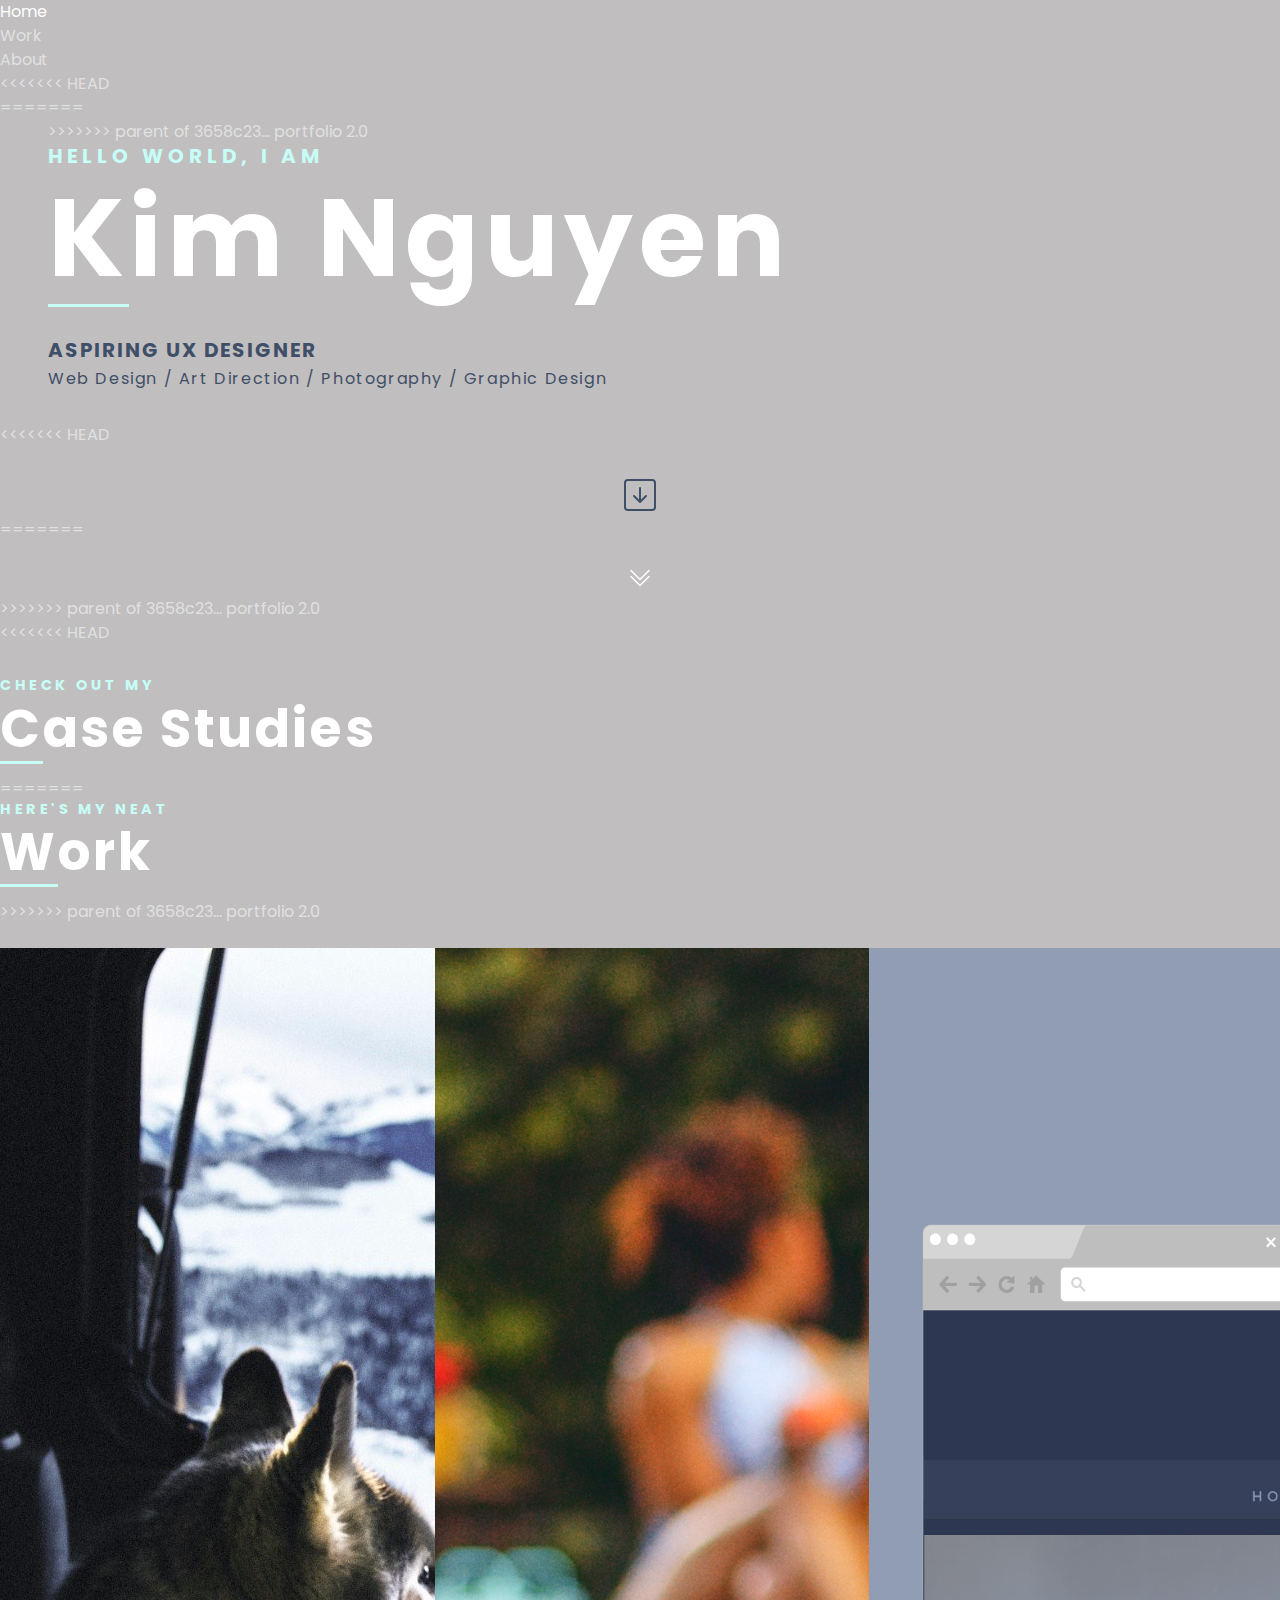
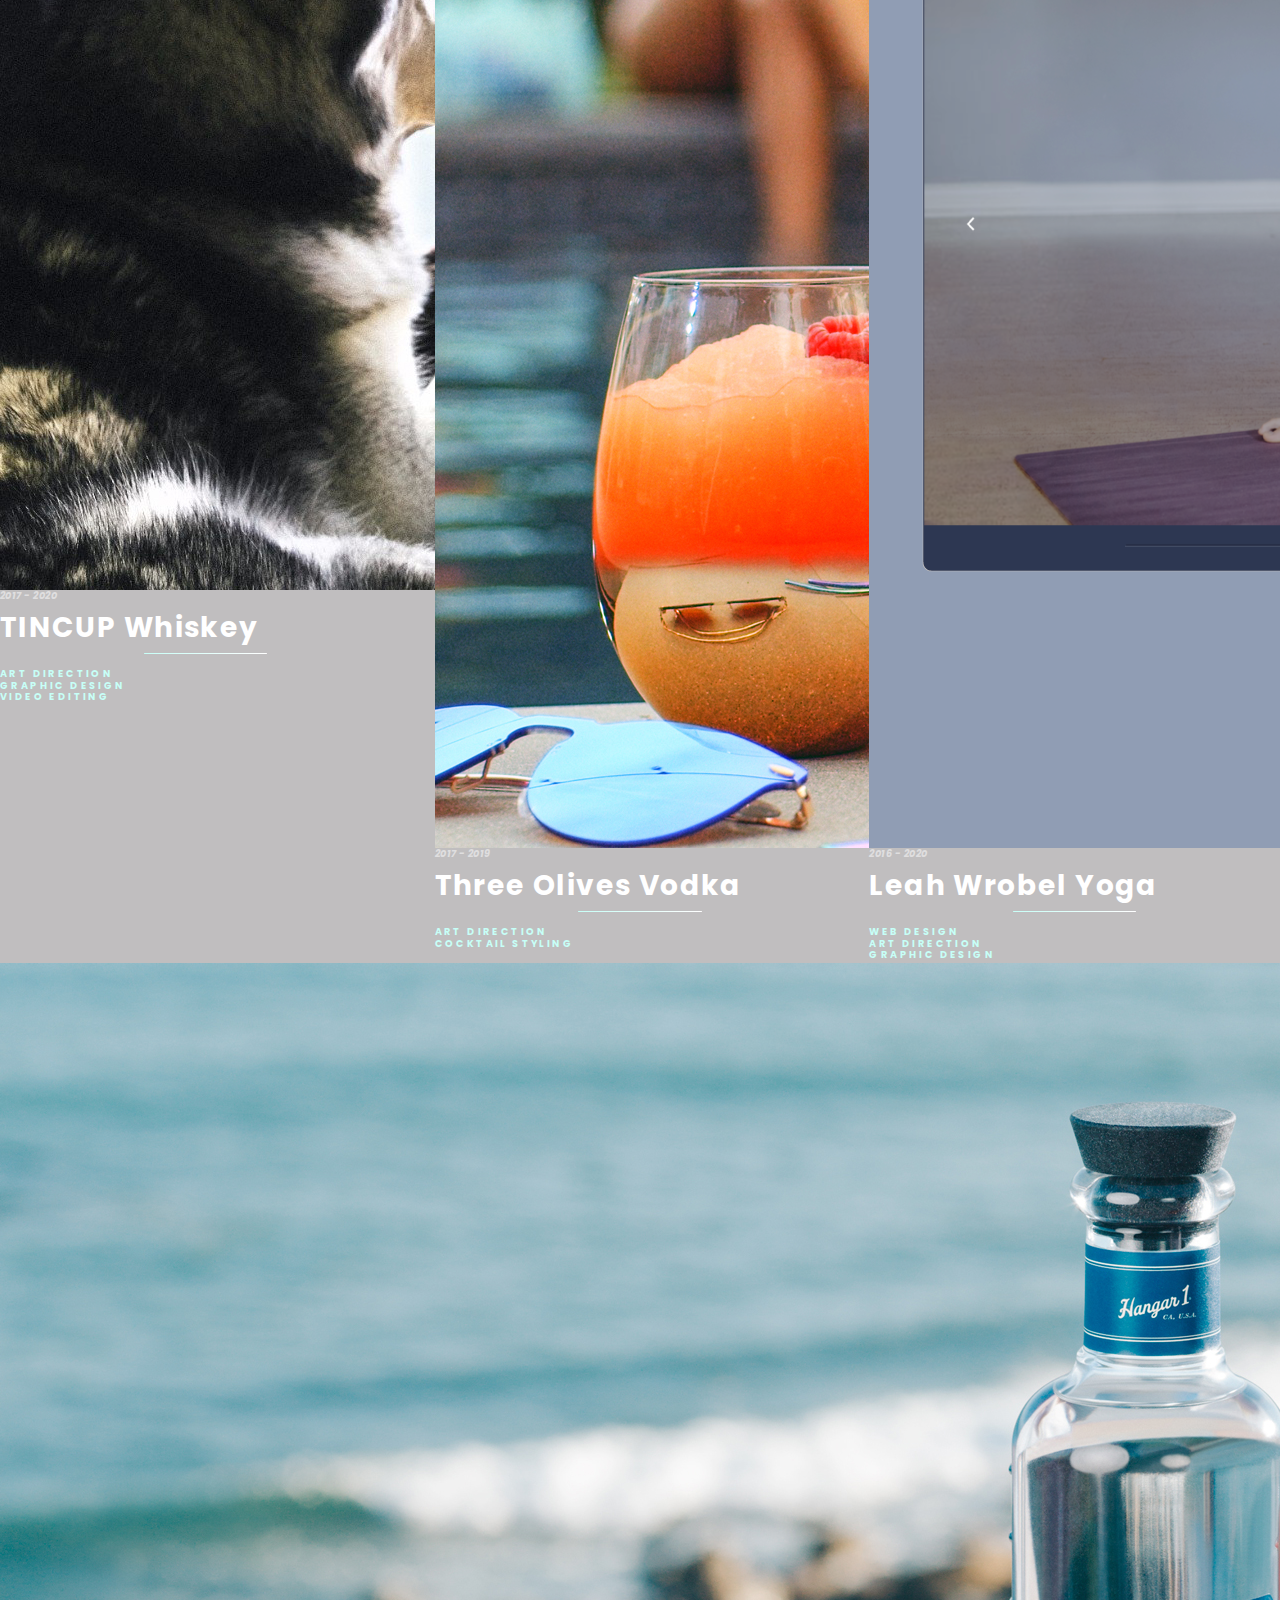
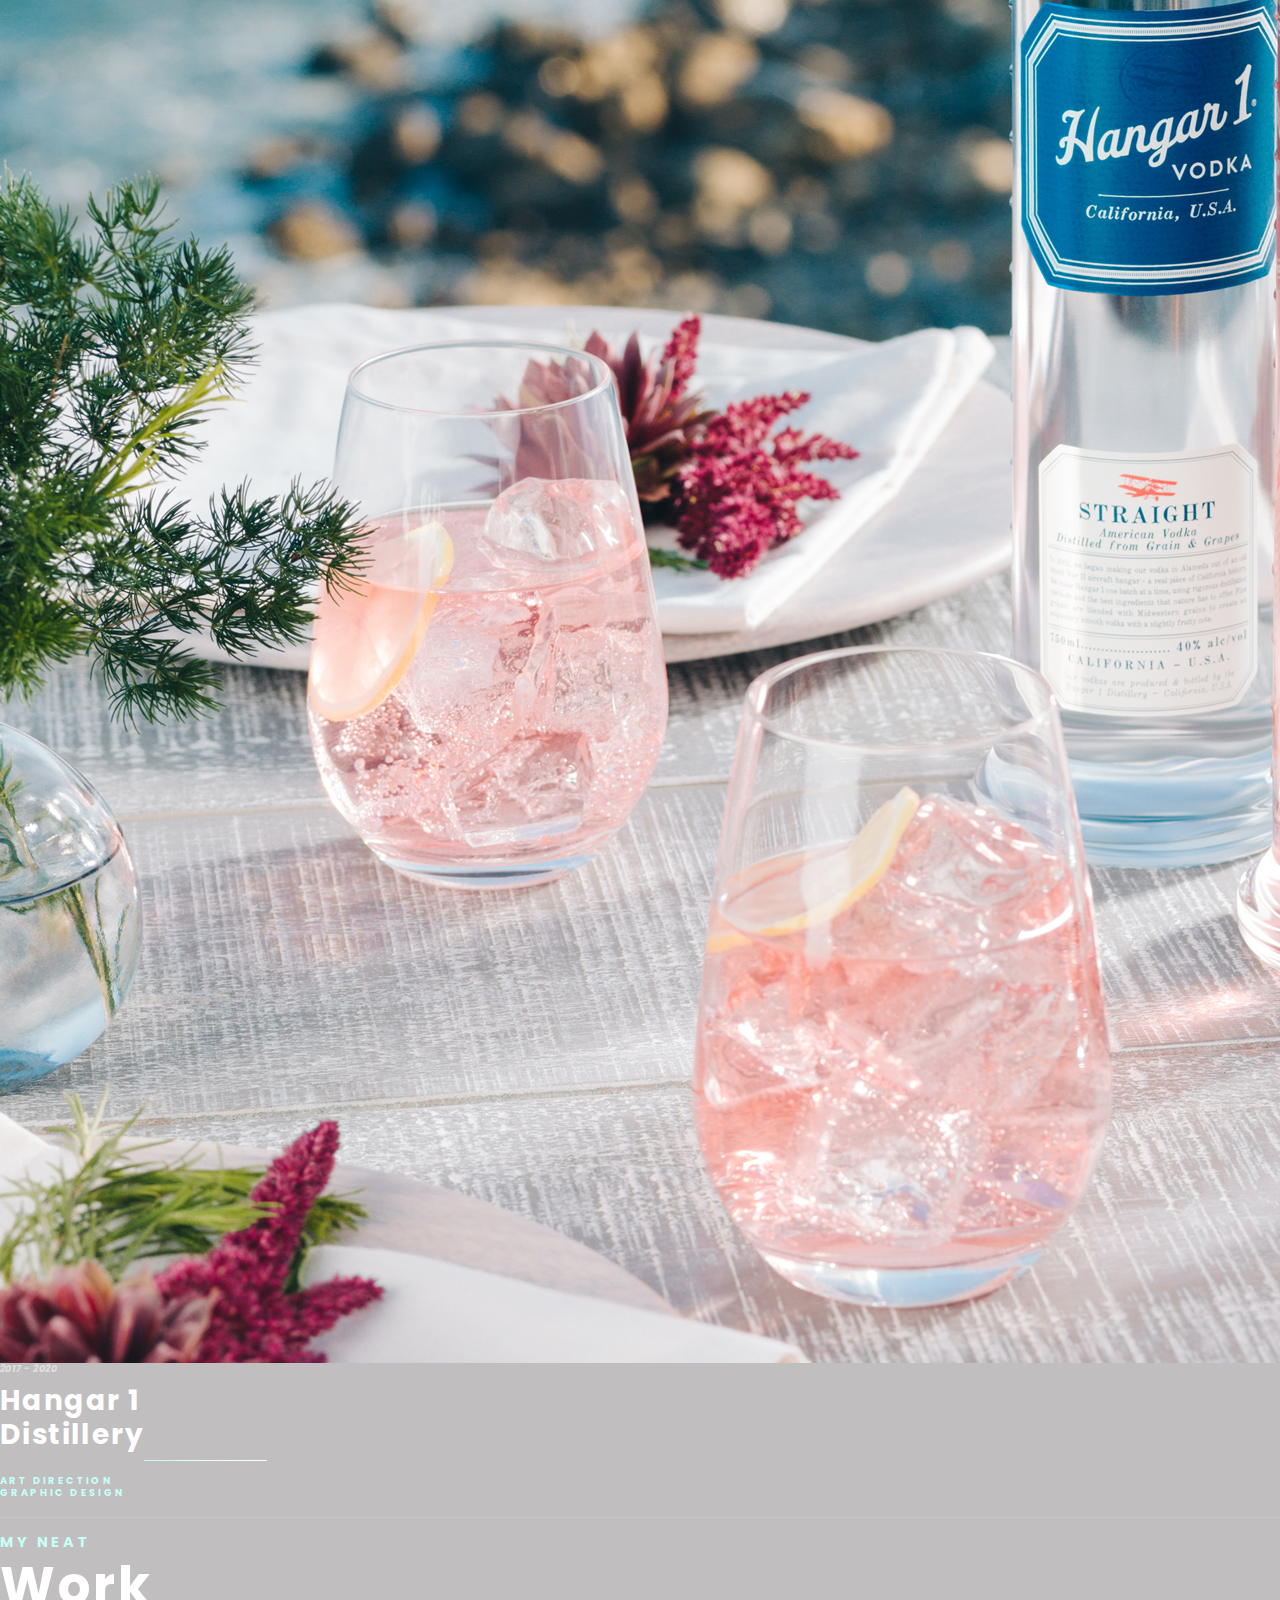
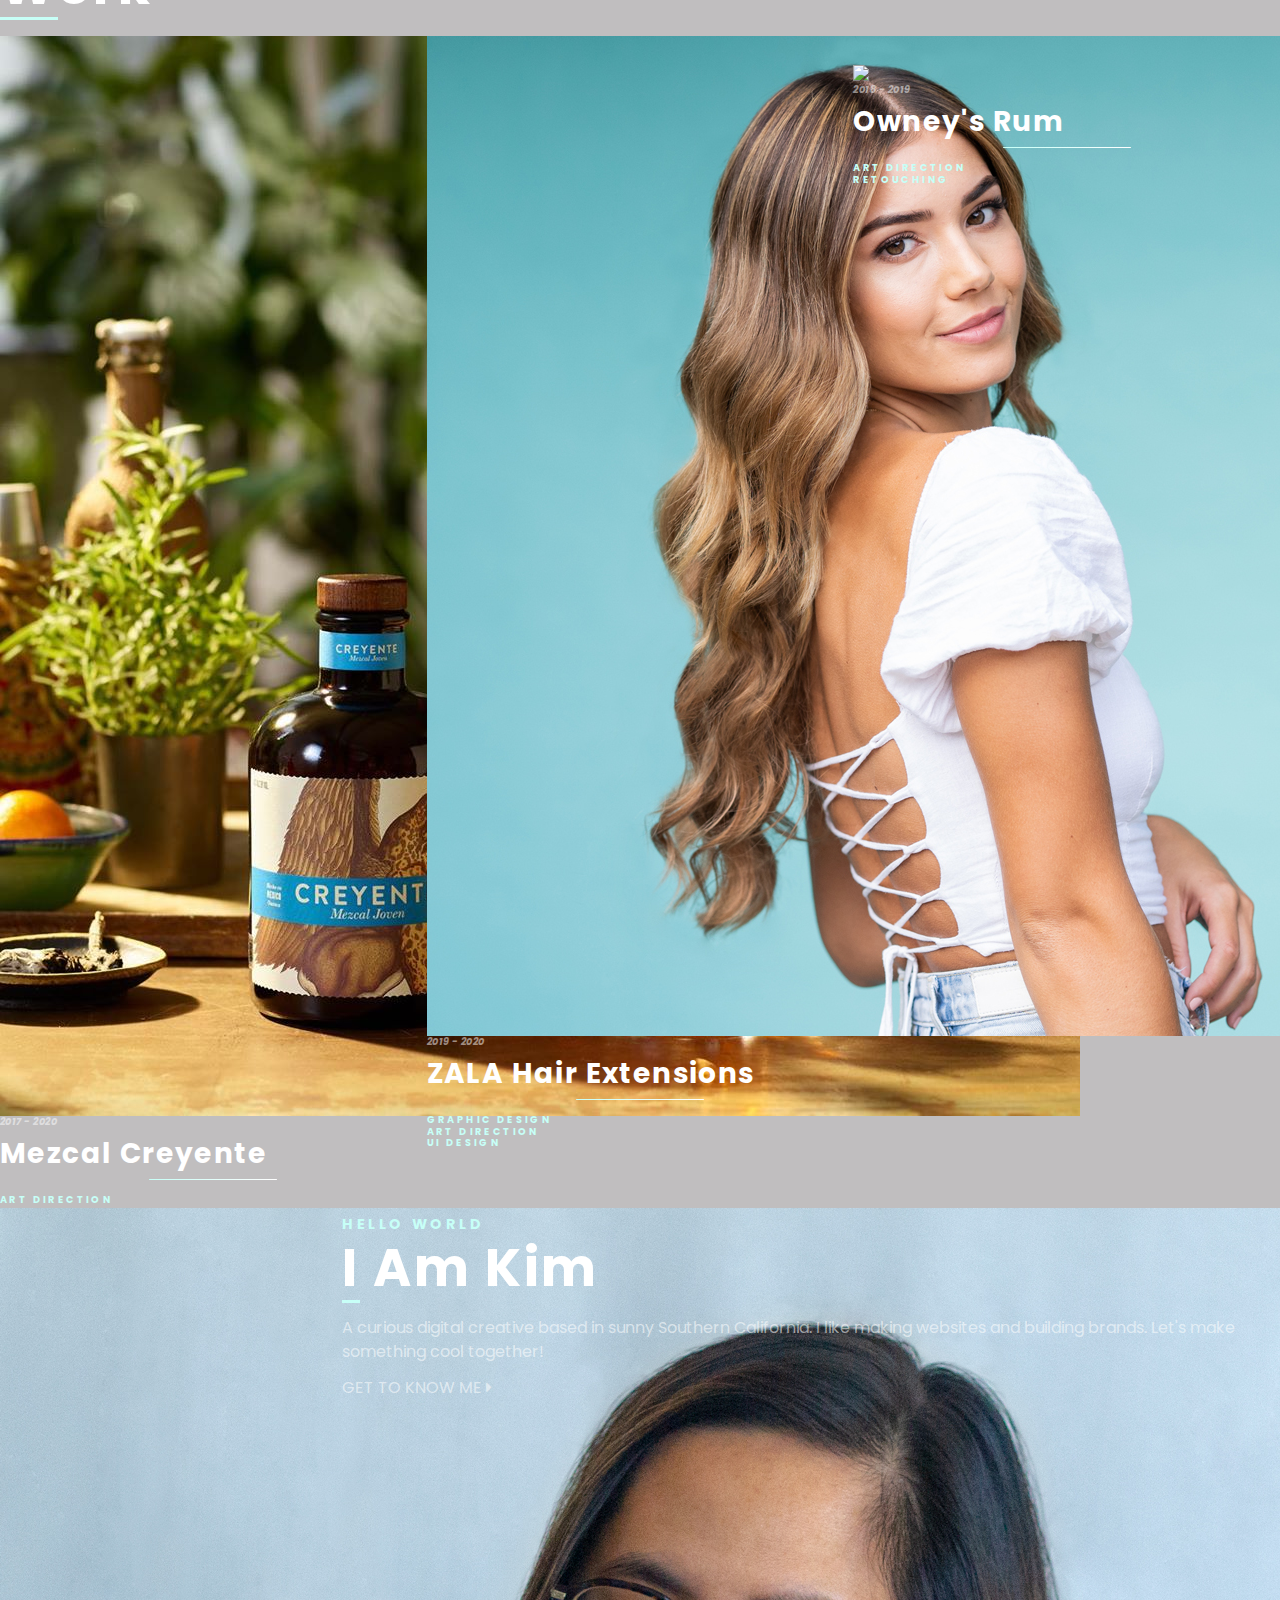
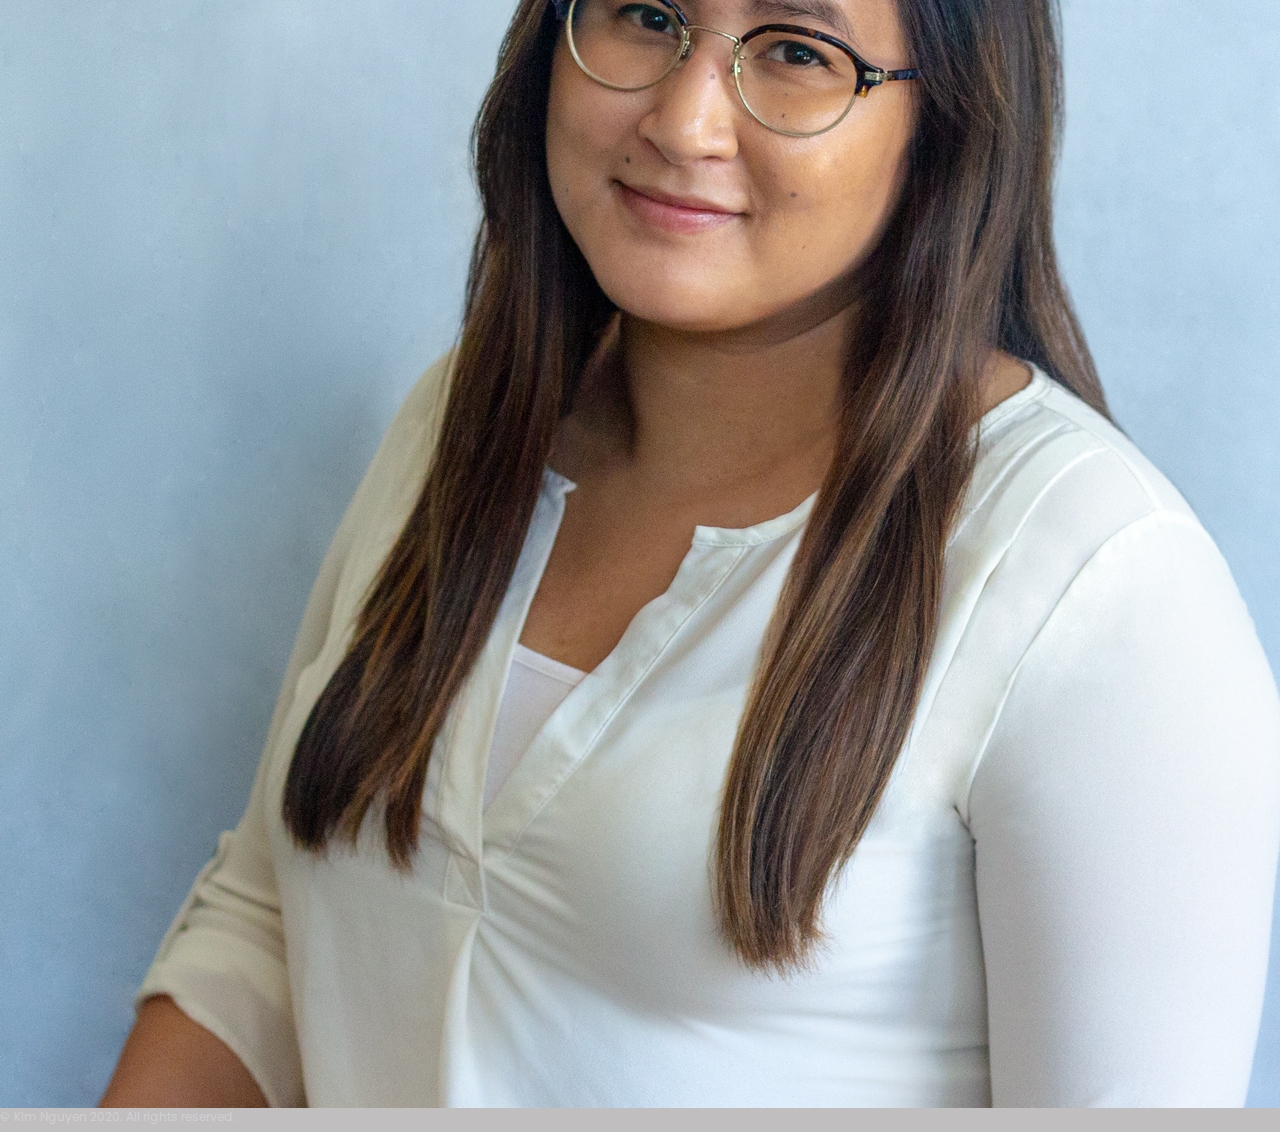
==== index.html @ 396df64a "Revert "take out stupid notes"" ====
<!DOCTYPE HTML>
<html>
	<head>
		<title>Kim Nguyen</title>
		<meta charset="utf-8" />
		<meta name="viewport" content="width=device-width, initial-scale=1, shrink-to-fit=no">
		<link rel="stylesheet" href="assets/css/main.css" />
		<link href="https://fonts.googleapis.com/css?family=Poppins:300,400,600" rel="stylesheet">
		<link rel="stylesheet" href="assets/css/bootstrap.css" />
	</head>

	<!-- Scripts -->
		<script src="assets/js/jquery.min.js"></script>
		<script src="assets/js/jquery.scrollex.min.js"></script>
		<script src="assets/js/jquery.scrolly.min.js"></script>
		<script src="assets/js/skel.min.js"></script>
		<script src="assets/js/util.js"></script>
		<script src="assets/js/main.js"></script>

<body>
		<!-- Sidebar Menu-->
			<section id="sidebar">
				<div class="inner">
					<nav>
						<ul>
							<li><a href="#mainintro">Home <div class="underline1"></div><div class="underline2"></div></a></li>
							<li><a href="#work">Work<div class="underline1"></div><div class="underline2"></div></a></li>
							<li><a href="#aboutme">About<div class="underline1"></div><div class="underline2"></div></a></li>
						</ul>
					</nav>
				</div>
			</section>

		<!-- Wrapper -->
			<div id="wrapper">

				<!-- Intro -->
					<section class="wrapper style1 fullscreen fade-down">
						<div class="inner">
<<<<<<< HEAD
							<div>
=======
							<div style="padding:0 0 0 3em;">
>>>>>>> parent of 3658c23... portfolio 2.0
							<h4 class="smalltitles">Hello world, I am</h4>
							<h1 class="bigtitle"><div class="uline">K</div>im Nguyen</h1>
							<h4 class="blue" style="padding: 0.5em 0 0 0; letter-spacing:0.1em;">ASPIRING UX DESIGNER </h4>
								<p class="blue" style="letter-spacing:0.1em;">Web Design / Art Direction / Photography / Graphic Design </p><br>
							</div>
<<<<<<< HEAD
							<div class="inner" style="padding:2em 0 0 0">
								<center><div class="objbounce">
										<svg width="2em" height="2em" viewBox="0 0 16 16" class="bi bi-arrow-down-square" fill="#3F4F67" xmlns="http://www.w3.org/2000/svg">
											<path fill-rule="evenodd" d="M14 1H2a1 1 0 0 0-1 1v12a1 1 0 0 0 1 1h12a1 1 0 0 0 1-1V2a1 1 0 0 0-1-1zM2 0a2 2 0 0 0-2 2v12a2 2 0 0 0 2 2h12a2 2 0 0 0 2-2V2a2 2 0 0 0-2-2H2z"/>
											<path fill-rule="evenodd" d="M8 4a.5.5 0 0 1 .5.5v5.793l2.146-2.147a.5.5 0 0 1 .708.708l-3 3a.5.5 0 0 1-.708 0l-3-3a.5.5 0 1 1 .708-.708L7.5 10.293V4.5A.5.5 0 0 1 8 4z"/>
										</svg>
									</div></center>
							</div>
					</div>
=======

							<br><br><center><div class="objbounce">
								<svg width="1.5em" height="1.5em" viewBox="0 0 16 16" class="bi bi-chevron-double-down" fill="#fff" xmlns="http://www.w3.org/2000/svg">
							<path fill-rule="evenodd" d="M1.646 6.646a.5.5 0 0 1 .708 0L8 12.293l5.646-5.647a.5.5 0 0 1 .708.708l-6 6a.5.5 0 0 1-.708 0l-6-6a.5.5 0 0 1 0-.708z"/>
							<path fill-rule="evenodd" d="M1.646 2.646a.5.5 0 0 1 .708 0L8 8.293l5.646-5.647a.5.5 0 0 1 .708.708l-6 6a.5.5 0 0 1-.708 0l-6-6a.5.5 0 0 1 0-.708z"/>
						</svg></div></center></div>
>>>>>>> parent of 3658c23... portfolio 2.0
					</section>

			<!-- Work Page -->
			<section id="work" class="wrapper style3 spotlights fade-down">
<<<<<<< HEAD
				<div class="inner space">
					<div class="sectiontitle" style="margin-top: 2em;">
						<h5 class="smalltitles">Check out my</h5>
						<a href="projects.html"><h2><div class="uline">C</div>ase Studies</h2></a>
=======
				<div class="inner">
					<div class="sectiontitle">
						<h5 class="smalltitles">Here's my neat</h5>
						<a href="projects.html"><h2><div class="uline">W</div>ork</h2></a>
>>>>>>> parent of 3658c23... portfolio 2.0
					</div>
					<br>

					<div class="container-fluid">
						<div class="row">

			<!--Row 1-->
							<!--Tincup-->
							<div class="col-xs-6 col-sm-4"><div id="tincupbutton" class="photobutton">
									<a href="tincup.html"> <img class="image rounded fit" src="Photos/Tincup/TINCUP_Main_1x1.jpg" data-position="center center"/>
										<div class="centertext">
											<h6 class="small_italics"> 2017 - 2020 </h6>
											<h3 class="major"> TINCUP Whiskey</h3>
											<h6 class="smalltitles">Art Direction <br> Graphic Design <br> Video Editing</h6>
									</div>
									</a>
							</div></div>

							<!--TOV-->
							<div class="col-xs-6 col-sm-4"><div id="tovbutton" class="photobutton">
									<a href="tov.html"> <img class="image rounded fit" src="Photos/TOV/TOV_Main_1x1.jpg" data-position="center center"/>
									<div class="overlay">
										<div class="centertext">
											<h6 class="small_italics"> 2017 - 2019 </h6>
											<h3 class="major"> Three Olives Vodka</h3>
											<h6 class="smalltitles"> Art Direction <br> Cocktail Styling</h6>
										</div>
									</div>
									</a>
							</div></div>

							<!--Leah-->
							<div class="col-xs-6 col-sm-4"><div id="leahbutton" class="photobutton">
									<a href="leahwrobel.html"> <img class="image rounded fit" src="Photos/Leah/Leah_main_1x1.png" data-position="center center"/>
									<div class="overlay">
										<div class="centertext">
											<h6 class="small_italics"> 2016 - 2020 </h6>
											<h3 class="major"> Leah Wrobel Yoga</h3>
											<h6 class="smalltitles"> Web Design <br> Art Direction <br> Graphic Design</h6>
										</div>
									</div>
									</a>
							</div></div>


		<!--Row 2-->
							<!--H1-->
							<div class="col-xs-6 col-sm-4"><div id="hangaronebutton" class="photobutton">
									<a href="hangarone.html"> <img class="image rounded fit" src="Photos/Hangar1/H1_Main_1x1.jpg" data-position="center center"/>
									<div class="overlay">
										<div class="centertext">
											<h6 class="small_italics"> 2017 - 2020</h6>
											<h3 class="major"> Hangar 1 <br>Distillery</h3>
											<h6 class="smalltitles"> Art Direction <br> Graphic Design </h6>
										</div>
									</div>
									</a>
							</div></div>
<<<<<<< HEAD
						</div></div></div><hr/>
					</section>

<!--Additional Work-->
	<section class="wrapper style3 spotlights fade-down">
		<div class="inner">
			<div class="sectiontitle" style="margin: 1em 0 1em 0;">
				<h5 class="smalltitles">My Neat</h5>
					<a href="projects.html"><h2><div class="uline">W</div>ork</h2></a>
		  </div>
=======
>>>>>>> parent of 3658c23... portfolio 2.0


							<!--Creyente-->
							<div class="col-xs-6 col-sm-4"><div id="creyentbutton" class="photobutton">
									<a href="creyente.html"> <img class="image rounded fit" src="Photos/Creyente/Creyente_Main_1x1.jpg" data-position="center center"/>
									<div class="overlay">
										<div class="centertext">
											<h6 class="small_italics"> 2017 - 2020 </h6>
											<h3 class="major"> Mezcal Creyente</h3>
											<h6 class="smalltitles"> Art Direction</h6>
										</div>
									</div>
									</a>
							</div></div>

							<!--ZALA-->
							<div class="col-xs-6 col-sm-4"><div id="zalabutton" class="photobutton">
									<a href="zala.html"> <img class="image rounded fit" src="Photos/Zala/ZALA_main_1x1.jpg" data-position="center center"/>
									<div class="overlay">
										<div class="centertext">
											<h6 class="small_italics"> 2019 - 2020 </h6>
											<h3 class="major"> ZALA Hair Extensions</h3>
											<h6 class="smalltitles"> Graphic Design <br> Art Direction <br> UI Design</h6>
										</div>
									</div>
									</a>
							</div></div>


				<!--Row 3-->

							<!--Owneys-->
							<div class="col-xs-6 col-sm-4"><div id="owneys" class="photobutton">
									<a href="owneys.html"> <img class="image rounded fit" src="Photos/Owneys/Owneys_Main_1x1.jpg" data-position="center center"/>
									<div class="overlay">
										<div class="centertext">
											<h6 class="small_italics"> 2018 - 2019 </h6>
											<h3 class="major"> Owney's Rum </h3>
											<h6 class="smalltitles">Art Direction <br> Retouching </h6>
										</div>
									</div>
									</a>
							</div></div>

						<!--SCW
						<div id="scwbutton" class="photobutton 4u">
								<a href="stranahans.html"> <img class="image rounded nomargin fit" src="https://previews.dropbox.com/p/thumb/[base64]/p.jpeg?fv_content=true&size_mode=5" data-position="center center"/>
								<div class="overlay">
									<div class="centertext">
										<h4 class="major">Stranahan's Colorado Whiskey</h4>
										<h6 class="smalltitles"> Retouching </h6>
										<h6 class="smalltitles"> Video Editing </h6>
										<h6> 2017 - 2020</h6>
									</div>
								</div>
								</a>
						</div>
					</div>-->

				</div>
			</div>

		</section>


				<!-- About Me -->
						<section id="aboutme" class="wrapper style1 fade-up">
							<div class="inner">

								<div class="container-fluid" style="margin-top:2em;">
								<div class="row">
									<div class="col-md-3">
										<img class="image fit nomargin circle" src="Photos/KN_Bio_2020.jpg"/>
									</div>
									<div class="col-md-9"><div style="margin:0.5em 0 0 1em;">
										<h5 class="smalltitles">Hello World</h5>
										<h2><div class="uline">I</div> Am Kim</h2>
										<div class="description">A curious digital creative based in sunny Southern California. I like making websites and building brands. Let's make something cool together! </div>


													<ul class="actions" style="margin-top:0.8em;">
														<li><a href="kim.html" class="button">
															GET TO KNOW ME <span class="fa fa-caret-right"></span>
														</a></li>
													</ul>

									</div></div>
							</div>
						</div></div>
						</section>

						<!-- Footer -->
							<footer id="footer" class="wrapper style1">
								<div class="inner nomargin">
										<p style="opacity:0.5; font-size:0.75em; padding:0em;">&copy; Kim Nguyen 2020. All rights reserved.</p>
								</div>
							</footer>

			</div>
	</body>
</html>
---- assets/css/main.css ----
@import url(font-awesome.min.css);

	html, body, div, span, applet, object, iframe, h1, h2, h3, h4, h5, h6, p, blockquote, pre, a, abbr, acronym, address, big, cite, code, del, dfn, em, img, ins, kbd, q, s, samp, small, strike, strong, sub, sup, tt, var, b, u, i, center, dl, dt, dd, ol, ul, li, fieldset, form, label, legend, table, caption, tbody, tfoot, thead, tr, th, td, article, aside, canvas, details, embed, figure, figcaption, footer, header, hgroup, menu, nav, output, ruby, section, summary, time, mark, audio, video {
		margin: 0;
		padding: 0;
		border: 0;
		font-size: 100%;

		vertical-align: baseline;
	}

	article, aside, details, figcaption, figure, footer, header, hgroup, menu, nav, section {
		display: block;
	}

	body {
		line-height: 1;
	}

	ol, ul {
		list-style: none;
	}

	blockquote, q {
		quotes: none;
	}

	blockquote:before, blockquote:after, q:before, q:after {
		content: '';
		content: none;
	}

	table {
		border-collapse: collapse;
		border-spacing: 0;
	}

	body {
		-webkit-text-size-adjust: none;
	}


.smalltitles {
	text-transform: uppercase;
	color: #c7fff7;
	letter-spacing: 0.25em;
}

.smalltitles.alt {
	font-size:0.6em;
}

.small_italics{
	font-style: italic;
	opacity: 50%;
	margin-bottom: 1em;
}

.bodytitle {
	font-size: 1.25em;
}

/* Box Model */

	*, *:before, *:after {
		-moz-box-sizing: border-box;
		-webkit-box-sizing: border-box;
		box-sizing: border-box;
	}

/* Grid */

	.row {
		border-bottom: solid 1px transparent;
		-moz-box-sizing: border-box;
		-webkit-box-sizing: border-box;
		box-sizing: border-box;
	}

	.row > * {
		float: left;
		-moz-box-sizing: border-box;
		-webkit-box-sizing: border-box;
		box-sizing: border-box;
	}

	.row:after, .row:before {
		content: '';
		display: block;
		clear: both;
		height: 0;
	}

	.row.uniform > * > :first-child {
		margin-top: 0;
	}

	.row.uniform > * > :last-child {
		margin-bottom: 0;
	}

	.row.\30 \25 > * {
		padding: 0 0 0 0em;
	}

	.row.\30 \25 {
		margin: 0 0 -1px 0em;
	}

	.row.uniform.\30 \25 > * {
		padding: 0em 0 0 0em;
	}

	.row.uniform.\30 \25 {
		margin: 0em 0 -1px 0em;
	}

	.row > * {
		padding: 0 0 0 1.5em;
	}

	.row {
		margin: 0 0 -1px -1.5em;
	}

	.row.uniform > * {
		padding: 1.5em 0 0 1.5em;
	}

	.row.uniform {
		margin: -1.5em 0 -1px -1.5em;
	}

	.row.\32 00\25 > * {
		padding: 0 0 0 3em;
	}

	.row.\32 00\25 {
		margin: 0 0 -1px -3em;
	}

	.row.uniform.\32 00\25 > * {
		padding: 3em 0 0 3em;
	}

	.row.uniform.\32 00\25 {
		margin: -3em 0 -1px -3em;
	}

	.row.\31 50\25 > * {
		padding: 0 0 0 2.25em;
	}

	.row.\31 50\25 {
		margin: 0 0 -1px -2.25em;
	}

	.row.uniform.\31 50\25 > * {
		padding: 2.25em 0 0 2.25em;
	}

	.row.uniform.\31 50\25 {
		margin: -2.25em 0 -1px -2.25em;
	}

	.row.\35 0\25 > * {
		padding: 0 0 0 0.75em;
	}

	.row.\35 0\25 {
		margin: 0 0 -1px -0.75em;
	}

	.row.uniform.\35 0\25 > * {
		padding: 0.75em 0 0 0.75em;
	}

	.row.uniform.\35 0\25 {
		margin: -0.75em 0 -1px -0.75em;
	}

	.row.\32 5\25 > * {
		padding: 0 0 0 0.375em;
	}

	.row.\32 5\25 {
		margin: 0 0 -1px -0.375em;
	}

	.row.uniform.\32 5\25 > * {
		padding: 0.375em 0 0 0.375em;
	}

	.row.uniform.\32 5\25 {
		margin: -0.375em 0 -1px -0.375em;
	}

	.\31 2u, .\31 2u\24 {
		width: 100%;
		clear: none;
		margin-left: 0;
	}

	.\31 1u, .\31 1u\24 {
		width: 91.6666666667%;
		clear: none;
		margin-left: 0;
	}

	.\31 0u, .\31 0u\24 {
		width: 83.3333333333%;
		clear: none;
		margin-left: 0;
	}

	.\39 u, .\39 u\24 {
		width: 75%;
		clear: none;
		margin-left: 0;
	}

	.\38 u, .\38 u\24 {
		width: 66.6666666667%;
		clear: none;
		margin-left: 0;
	}

	.\37 u, .\37 u\24 {
		width: 58.3333333333%;
		clear: none;
		margin-left: 0;
	}

	.\36 u, .\36 u\24 {
		width: 50%;
		clear: none;
		margin-left: 0;
	}

	.\35 u, .\35 u\24 {
		width: 41.6666666667%;
		clear: none;
		margin-left: 0;
	}

	.\34 u, .\34 u\24 {
		width: 33.3333333333%;
		clear: none;
		margin-left: 0;
	}

	.\33 u, .\33 u\24 {
		width: 25%;
		clear: none;
		margin-left: 0;
	}

	.\32 u, .\32 u\24 {
		width: 16.6666666667%;
		clear: none;
		margin-left: 0;
	}

	.\31 u, .\31 u\24 {
		width: 8.3333333333%;
		clear: none;
		margin-left: 0;
	}

	.\31 2u\24 + *,
	.\31 1u\24 + *,
	.\31 0u\24 + *,
	.\39 u\24 + *,
	.\38 u\24 + *,
	.\37 u\24 + *,
	.\36 u\24 + *,
	.\35 u\24 + *,
	.\34 u\24 + *,
	.\33 u\24 + *,
	.\32 u\24 + *,
	.\31 u\24 + * {
		clear: left;
	}

	.\-11u {
		margin-left: 91.66667%;
	}

	.\-10u {
		margin-left: 83.33333%;
	}

	.\-9u {
		margin-left: 75%;
	}

	.\-8u {
		margin-left: 66.66667%;
	}

	.\-7u {
		margin-left: 58.33333%;
	}

	.\-6u {
		margin-left: 50%;
	}

	.\-5u {
		margin-left: 41.66667%;
	}

	.\-4u {
		margin-left: 33.33333%;
	}

	.\-3u {
		margin-left: 25%;
	}

	.\-2u {
		margin-left: 16.66667%;
	}

	.\-1u {
		margin-left: 8.33333%;
	}

	@media screen and (max-width: 1680px) {

		.row > * {
			padding: 0 0 0 1.5em;
		}

		.row {
			margin: 0 0 -1px -1.5em;
		}

		.row.uniform > * {
			padding: 1.5em 0 0 1.5em;
		}

		.row.uniform {
			margin: -1.5em 0 -1px -1.5em;
		}

		.row.\32 00\25 > * {
			padding: 0 0 0 3em;
		}

		.row.\32 00\25 {
			margin: 0 0 -1px -3em;
		}

		.row.uniform.\32 00\25 > * {
			padding: 3em 0 0 3em;
		}

		.row.uniform.\32 00\25 {
			margin: -3em 0 -1px -3em;
		}

		.row.\31 50\25 > * {
			padding: 0 0 0 2.25em;
		}

		.row.\31 50\25 {
			margin: 0 0 -1px -2.25em;
		}

		.row.uniform.\31 50\25 > * {
			padding: 2.25em 0 0 2.25em;
		}

		.row.uniform.\31 50\25 {
			margin: -2.25em 0 -1px -2.25em;
		}

		.row.\35 0\25 > * {
			padding: 0 0 0 0.75em;
		}

		.row.\35 0\25 {
			margin: 0 0 -1px -0.75em;
		}

		.row.uniform.\35 0\25 > * {
			padding: 0.75em 0 0 0.75em;
		}

		.row.uniform.\35 0\25 {
			margin: -0.75em 0 -1px -0.75em;
		}

		.row.\32 5\25 > * {
			padding: 0 0 0 0.375em;
		}

		.row.\32 5\25 {
			margin: 0 0 -1px -0.375em;
		}

		.row.uniform.\32 5\25 > * {
			padding: 0.375em 0 0 0.375em;
		}

		.row.uniform.\32 5\25 {
			margin: -0.375em 0 -1px -0.375em;
		}

		.\31 2u\28xlarge\29, .\31 2u\24\28xlarge\29 {
			width: 100%;
			clear: none;
			margin-left: 0;
		}

		.\31 1u\28xlarge\29, .\31 1u\24\28xlarge\29 {
			width: 91.6666666667%;
			clear: none;
			margin-left: 0;
		}

		.\31 0u\28xlarge\29, .\31 0u\24\28xlarge\29 {
			width: 83.3333333333%;
			clear: none;
			margin-left: 0;
		}

		.\39 u\28xlarge\29, .\39 u\24\28xlarge\29 {
			width: 75%;
			clear: none;
			margin-left: 0;
		}

		.\38 u\28xlarge\29, .\38 u\24\28xlarge\29 {
			width: 66.6666666667%;
			clear: none;
			margin-left: 0;
		}

		.\37 u\28xlarge\29, .\37 u\24\28xlarge\29 {
			width: 58.3333333333%;
			clear: none;
			margin-left: 0;
		}

		.\36 u\28xlarge\29, .\36 u\24\28xlarge\29 {
			width: 50%;
			clear: none;
			margin-left: 0;
		}

		.\35 u\28xlarge\29, .\35 u\24\28xlarge\29 {
			width: 41.6666666667%;
			clear: none;
			margin-left: 0;
		}

		.\34 u\28xlarge\29, .\34 u\24\28xlarge\29 {
			width: 33.3333333333%;
			clear: none;
			margin-left: 0;
		}

		.\33 u\28xlarge\29, .\33 u\24\28xlarge\29 {
			width: 25%;
			clear: none;
			margin-left: 0;
		}

		.\32 u\28xlarge\29, .\32 u\24\28xlarge\29 {
			width: 16.6666666667%;
			clear: none;
			margin-left: 0;
		}

		.\31 u\28xlarge\29, .\31 u\24\28xlarge\29 {
			width: 8.3333333333%;
			clear: none;
			margin-left: 0;
		}

		.\31 2u\24\28xlarge\29 + *,
		.\31 1u\24\28xlarge\29 + *,
		.\31 0u\24\28xlarge\29 + *,
		.\39 u\24\28xlarge\29 + *,
		.\38 u\24\28xlarge\29 + *,
		.\37 u\24\28xlarge\29 + *,
		.\36 u\24\28xlarge\29 + *,
		.\35 u\24\28xlarge\29 + *,
		.\34 u\24\28xlarge\29 + *,
		.\33 u\24\28xlarge\29 + *,
		.\32 u\24\28xlarge\29 + *,
		.\31 u\24\28xlarge\29 + * {
			clear: left;
		}

		.\-11u\28xlarge\29 {
			margin-left: 91.66667%;
		}

		.\-10u\28xlarge\29 {
			margin-left: 83.33333%;
		}

		.\-9u\28xlarge\29 {
			margin-left: 75%;
		}

		.\-8u\28xlarge\29 {
			margin-left: 66.66667%;
		}

		.\-7u\28xlarge\29 {
			margin-left: 58.33333%;
		}

		.\-6u\28xlarge\29 {
			margin-left: 50%;
		}

		.\-5u\28xlarge\29 {
			margin-left: 41.66667%;
		}

		.\-4u\28xlarge\29 {
			margin-left: 33.33333%;
		}

		.\-3u\28xlarge\29 {
			margin-left: 25%;
		}

		.\-2u\28xlarge\29 {
			margin-left: 16.66667%;
		}

		.\-1u\28xlarge\29 {
			margin-left: 8.33333%;
		}

	}

	@media screen and (max-width: 1280px) {

		.row > * {
			padding: 0 0 0 1.5em;
		}

		.row {
			margin: 0 0 -1px -1.5em;
		}

		.row.uniform > * {
			padding: 1.5em 0 0 1.5em;
		}

		.row.uniform {
			margin: -1.5em 0 -1px -1.5em;
		}

		.row.\32 00\25 > * {
			padding: 0 0 0 3em;
		}

		.row.\32 00\25 {
			margin: 0 0 -1px -3em;
		}

		.row.uniform.\32 00\25 > * {
			padding: 3em 0 0 3em;
		}

		.row.uniform.\32 00\25 {
			margin: -3em 0 -1px -3em;
		}

		.row.\31 50\25 > * {
			padding: 0 0 0 2.25em;
		}

		.row.\31 50\25 {
			margin: 0 0 -1px -2.25em;
		}

		.row.uniform.\31 50\25 > * {
			padding: 2.25em 0 0 2.25em;
		}

		.row.uniform.\31 50\25 {
			margin: -2.25em 0 -1px -2.25em;
		}

		.row.\35 0\25 > * {
			padding: 0 0 0 0.75em;
		}

		.row.\35 0\25 {
			margin: 0 0 -1px -0.75em;
		}

		.row.uniform.\35 0\25 > * {
			padding: 0.75em 0 0 0.75em;
		}

		.row.uniform.\35 0\25 {
			margin: -0.75em 0 -1px -0.75em;
		}

		.row.\32 5\25 > * {
			padding: 0 0 0 0.375em;
		}

		.row.\32 5\25 {
			margin: 0 0 -1px -0.375em;
		}

		.row.uniform.\32 5\25 > * {
			padding: 0.375em 0 0 0.375em;
		}

		.row.uniform.\32 5\25 {
			margin: -0.375em 0 -1px -0.375em;
		}

		.\31 2u\28large\29, .\31 2u\24\28large\29 {
			width: 100%;
			clear: none;
			margin-left: 0;
		}

		.\31 1u\28large\29, .\31 1u\24\28large\29 {
			width: 91.6666666667%;
			clear: none;
			margin-left: 0;
		}

		.\31 0u\28large\29, .\31 0u\24\28large\29 {
			width: 83.3333333333%;
			clear: none;
			margin-left: 0;
		}

		.\39 u\28large\29, .\39 u\24\28large\29 {
			width: 75%;
			clear: none;
			margin-left: 0;
		}

		.\38 u\28large\29, .\38 u\24\28large\29 {
			width: 66.6666666667%;
			clear: none;
			margin-left: 0;
		}

		.\37 u\28large\29, .\37 u\24\28large\29 {
			width: 58.3333333333%;
			clear: none;
			margin-left: 0;
		}

		.\36 u\28large\29, .\36 u\24\28large\29 {
			width: 50%;
			clear: none;
			margin-left: 0;
		}

		.\35 u\28large\29, .\35 u\24\28large\29 {
			width: 41.6666666667%;
			clear: none;
			margin-left: 0;
		}

		.\34 u\28large\29, .\34 u\24\28large\29 {
			width: 33.3333333333%;
			clear: none;
			margin-left: 0;
		}

		.\33 u\28large\29, .\33 u\24\28large\29 {
			width: 25%;
			clear: none;
			margin-left: 0;
		}

		.\32 u\28large\29, .\32 u\24\28large\29 {
			width: 16.6666666667%;
			clear: none;
			margin-left: 0;
		}

		.\31 u\28large\29, .\31 u\24\28large\29 {
			width: 8.3333333333%;
			clear: none;
			margin-left: 0;
		}

		.\31 2u\24\28large\29 + *,
		.\31 1u\24\28large\29 + *,
		.\31 0u\24\28large\29 + *,
		.\39 u\24\28large\29 + *,
		.\38 u\24\28large\29 + *,
		.\37 u\24\28large\29 + *,
		.\36 u\24\28large\29 + *,
		.\35 u\24\28large\29 + *,
		.\34 u\24\28large\29 + *,
		.\33 u\24\28large\29 + *,
		.\32 u\24\28large\29 + *,
		.\31 u\24\28large\29 + * {
			clear: left;
		}

		.\-11u\28large\29 {
			margin-left: 91.66667%;
		}

		.\-10u\28large\29 {
			margin-left: 83.33333%;
		}

		.\-9u\28large\29 {
			margin-left: 75%;
		}

		.\-8u\28large\29 {
			margin-left: 66.66667%;
		}

		.\-7u\28large\29 {
			margin-left: 58.33333%;
		}

		.\-6u\28large\29 {
			margin-left: 50%;
		}

		.\-5u\28large\29 {
			margin-left: 41.66667%;
		}

		.\-4u\28large\29 {
			margin-left: 33.33333%;
		}

		.\-3u\28large\29 {
			margin-left: 25%;
		}

		.\-2u\28large\29 {
			margin-left: 16.66667%;
		}

		.\-1u\28large\29 {
			margin-left: 8.33333%;
		}

	}

	@media screen and (max-width: 980px) {

		.row > * {
			padding: 0 0 0 1.5em;
		}

		.row {
			margin: 0 0 -1px -1.5em;
		}

		.row.uniform > * {
			padding: 1.5em 0 0 1.5em;
		}

		.row.uniform {
			margin: -1.5em 0 -1px -1.5em;
		}

		.row.\32 00\25 > * {
			padding: 0 0 0 3em;
		}

		.row.\32 00\25 {
			margin: 0 0 -1px -3em;
		}

		.row.uniform.\32 00\25 > * {
			padding: 3em 0 0 3em;
		}

		.row.uniform.\32 00\25 {
			margin: -3em 0 -1px -3em;
		}

		.row.\31 50\25 > * {
			padding: 0 0 0 2.25em;
		}

		.row.\31 50\25 {
			margin: 0 0 -1px -2.25em;
		}

		.row.uniform.\31 50\25 > * {
			padding: 2.25em 0 0 2.25em;
		}

		.row.uniform.\31 50\25 {
			margin: -2.25em 0 -1px -2.25em;
		}

		.row.\35 0\25 > * {
			padding: 0 0 0 0.75em;
		}

		.row.\35 0\25 {
			margin: 0 0 -1px -0.75em;
		}

		.row.uniform.\35 0\25 > * {
			padding: 0.75em 0 0 0.75em;
		}

		.row.uniform.\35 0\25 {
			margin: -0.75em 0 -1px -0.75em;
		}

		.row.\32 5\25 > * {
			padding: 0 0 0 0.375em;
		}

		.row.\32 5\25 {
			margin: 0 0 -1px -0.375em;
		}

		.row.uniform.\32 5\25 > * {
			padding: 0.375em 0 0 0.375em;
		}

		.row.uniform.\32 5\25 {
			margin: -0.375em 0 -1px -0.375em;
		}

		.\31 2u\28medium\29, .\31 2u\24\28medium\29 {
			width: 100%;
			clear: none;
			margin-left: 0;
		}

		.\31 1u\28medium\29, .\31 1u\24\28medium\29 {
			width: 91.6666666667%;
			clear: none;
			margin-left: 0;
		}

		.\31 0u\28medium\29, .\31 0u\24\28medium\29 {
			width: 83.3333333333%;
			clear: none;
			margin-left: 0;
		}

		.\39 u\28medium\29, .\39 u\24\28medium\29 {
			width: 75%;
			clear: none;
			margin-left: 0;
		}

		.\38 u\28medium\29, .\38 u\24\28medium\29 {
			width: 66.6666666667%;
			clear: none;
			margin-left: 0;
		}

		.\37 u\28medium\29, .\37 u\24\28medium\29 {
			width: 58.3333333333%;
			clear: none;
			margin-left: 0;
		}

		.\36 u\28medium\29, .\36 u\24\28medium\29 {
			width: 50%;
			clear: none;
			margin-left: 0;
		}

		.\35 u\28medium\29, .\35 u\24\28medium\29 {
			width: 41.6666666667%;
			clear: none;
			margin-left: 0;
		}

		.\34 u\28medium\29, .\34 u\24\28medium\29 {
			width: 33.3333333333%;
			clear: none;
			margin-left: 0;
		}

		.\33 u\28medium\29, .\33 u\24\28medium\29 {
			width: 25%;
			clear: none;
			margin-left: 0;
		}

		.\32 u\28medium\29, .\32 u\24\28medium\29 {
			width: 16.6666666667%;
			clear: none;
			margin-left: 0;
		}

		.\31 u\28medium\29, .\31 u\24\28medium\29 {
			width: 8.3333333333%;
			clear: none;
			margin-left: 0;
		}

		.\31 2u\24\28medium\29 + *,
		.\31 1u\24\28medium\29 + *,
		.\31 0u\24\28medium\29 + *,
		.\39 u\24\28medium\29 + *,
		.\38 u\24\28medium\29 + *,
		.\37 u\24\28medium\29 + *,
		.\36 u\24\28medium\29 + *,
		.\35 u\24\28medium\29 + *,
		.\34 u\24\28medium\29 + *,
		.\33 u\24\28medium\29 + *,
		.\32 u\24\28medium\29 + *,
		.\31 u\24\28medium\29 + * {
			clear: left;
		}

		.\-11u\28medium\29 {
			margin-left: 91.66667%;
		}

		.\-10u\28medium\29 {
			margin-left: 83.33333%;
		}

		.\-9u\28medium\29 {
			margin-left: 75%;
		}

		.\-8u\28medium\29 {
			margin-left: 66.66667%;
		}

		.\-7u\28medium\29 {
			margin-left: 58.33333%;
		}

		.\-6u\28medium\29 {
			margin-left: 50%;
		}

		.\-5u\28medium\29 {
			margin-left: 41.66667%;
		}

		.\-4u\28medium\29 {
			margin-left: 33.33333%;
		}

		.\-3u\28medium\29 {
			margin-left: 25%;
		}

		.\-2u\28medium\29 {
			margin-left: 16.66667%;
		}

		.\-1u\28medium\29 {
			margin-left: 8.33333%;
		}

	}

	@media screen and (max-width: 736px) {

		.row > * {
			padding: 0 0 0 1.5em;
		}

		.row {
			margin: 0 0 -1px -1.5em;
		}

		.row.uniform > * {
			padding: 1.5em 0 0 1.5em;
		}

		.row.uniform {
			margin: -1.5em 0 -1px -1.5em;
		}

		.row.\32 00\25 > * {
			padding: 0 0 0 3em;
		}

		.row.\32 00\25 {
			margin: 0 0 -1px -3em;
		}

		.row.uniform.\32 00\25 > * {
			padding: 3em 0 0 3em;
		}

		.row.uniform.\32 00\25 {
			margin: -3em 0 -1px -3em;
		}

		.row.\31 50\25 > * {
			padding: 0 0 0 2.25em;
		}

		.row.\31 50\25 {
			margin: 0 0 -1px -2.25em;
		}

		.row.uniform.\31 50\25 > * {
			padding: 2.25em 0 0 2.25em;
		}

		.row.uniform.\31 50\25 {
			margin: -2.25em 0 -1px -2.25em;
		}

		.row.\35 0\25 > * {
			padding: 0 0 0 0.75em;
		}

		.row.\35 0\25 {
			margin: 0 0 -1px -0.75em;
		}

		.row.uniform.\35 0\25 > * {
			padding: 0.75em 0 0 0.75em;
		}

		.row.uniform.\35 0\25 {
			margin: -0.75em 0 -1px -0.75em;
		}

		.row.\32 5\25 > * {
			padding: 0 0 0 0.375em;
		}

		.row.\32 5\25 {
			margin: 0 0 -1px -0.375em;
		}

		.row.uniform.\32 5\25 > * {
			padding: 0.375em 0 0 0.375em;
		}

		.row.uniform.\32 5\25 {
			margin: -0.375em 0 -1px -0.375em;
		}

		.\31 2u\28small\29, .\31 2u\24\28small\29 {
			width: 100%;
			clear: none;
			margin-left: 0;
		}

		.\31 1u\28small\29, .\31 1u\24\28small\29 {
			width: 91.6666666667%;
			clear: none;
			margin-left: 0;
		}

		.\31 0u\28small\29, .\31 0u\24\28small\29 {
			width: 83.3333333333%;
			clear: none;
			margin-left: 0;
		}

		.\39 u\28small\29, .\39 u\24\28small\29 {
			width: 75%;
			clear: none;
			margin-left: 0;
		}

		.\38 u\28small\29, .\38 u\24\28small\29 {
			width: 66.6666666667%;
			clear: none;
			margin-left: 0;
		}

		.\37 u\28small\29, .\37 u\24\28small\29 {
			width: 58.3333333333%;
			clear: none;
			margin-left: 0;
		}

		.\36 u\28small\29, .\36 u\24\28small\29 {
			width: 50%;
			clear: none;
			margin-left: 0;
		}

		.\35 u\28small\29, .\35 u\24\28small\29 {
			width: 41.6666666667%;
			clear: none;
			margin-left: 0;
		}

		.\34 u\28small\29, .\34 u\24\28small\29 {
			width: 33.3333333333%;
			clear: none;
			margin-left: 0;
		}

		.\33 u\28small\29, .\33 u\24\28small\29 {
			width: 25%;
			clear: none;
			margin-left: 0;
		}

		.\32 u\28small\29, .\32 u\24\28small\29 {
			width: 16.6666666667%;
			clear: none;
			margin-left: 0;
		}

		.\31 u\28small\29, .\31 u\24\28small\29 {
			width: 8.3333333333%;
			clear: none;
			margin-left: 0;
		}

		.\31 2u\24\28small\29 + *,
		.\31 1u\24\28small\29 + *,
		.\31 0u\24\28small\29 + *,
		.\39 u\24\28small\29 + *,
		.\38 u\24\28small\29 + *,
		.\37 u\24\28small\29 + *,
		.\36 u\24\28small\29 + *,
		.\35 u\24\28small\29 + *,
		.\34 u\24\28small\29 + *,
		.\33 u\24\28small\29 + *,
		.\32 u\24\28small\29 + *,
		.\31 u\24\28small\29 + * {
			clear: left;
		}

		.\-11u\28small\29 {
			margin-left: 91.66667%;
		}

		.\-10u\28small\29 {
			margin-left: 83.33333%;
		}

		.\-9u\28small\29 {
			margin-left: 75%;
		}

		.\-8u\28small\29 {
			margin-left: 66.66667%;
		}

		.\-7u\28small\29 {
			margin-left: 58.33333%;
		}

		.\-6u\28small\29 {
			margin-left: 50%;
		}

		.\-5u\28small\29 {
			margin-left: 41.66667%;
		}

		.\-4u\28small\29 {
			margin-left: 33.33333%;
		}

		.\-3u\28small\29 {
			margin-left: 25%;
		}

		.\-2u\28small\29 {
			margin-left: 16.66667%;
		}

		.\-1u\28small\29 {
			margin-left: 8.33333%;
		}

	}

	@media screen and (max-width: 480px) {

		.row > * {
			padding: 0 0 0 1.5em;
		}

		.row {
			margin: 0 0 -1px -1.5em;
		}

		.row.uniform > * {
			padding: 1.5em 0 0 1.5em;
		}

		.row.uniform {
			margin: -1.5em 0 -1px -1.5em;
		}

		.row.\32 00\25 > * {
			padding: 0 0 0 3em;
		}

		.row.\32 00\25 {
			margin: 0 0 -1px -3em;
		}

		.row.uniform.\32 00\25 > * {
			padding: 3em 0 0 3em;
		}

		.row.uniform.\32 00\25 {
			margin: -3em 0 -1px -3em;
		}

		.row.\31 50\25 > * {
			padding: 0 0 0 2.25em;
		}

		.row.\31 50\25 {
			margin: 0 0 -1px -2.25em;
		}

		.row.uniform.\31 50\25 > * {
			padding: 2.25em 0 0 2.25em;
		}

		.row.uniform.\31 50\25 {
			margin: -2.25em 0 -1px -2.25em;
		}

		.row.\35 0\25 > * {
			padding: 0 0 0 0.75em;
		}

		.row.\35 0\25 {
			margin: 0 0 -1px -0.75em;
		}

		.row.uniform.\35 0\25 > * {
			padding: 0.75em 0 0 0.75em;
		}

		.row.uniform.\35 0\25 {
			margin: -0.75em 0 -1px -0.75em;
		}

		.row.\32 5\25 > * {
			padding: 0 0 0 0.375em;
		}

		.row.\32 5\25 {
			margin: 0 0 -1px -0.375em;
		}

		.row.uniform.\32 5\25 > * {
			padding: 0.375em 0 0 0.375em;
		}

		.row.uniform.\32 5\25 {
			margin: -0.375em 0 -1px -0.375em;
		}

		.\31 2u\28xsmall\29, .\31 2u\24\28xsmall\29 {
			width: 100%;
			clear: none;
			margin-left: 0;
		}

		.\31 1u\28xsmall\29, .\31 1u\24\28xsmall\29 {
			width: 91.6666666667%;
			clear: none;
			margin-left: 0;
		}

		.\31 0u\28xsmall\29, .\31 0u\24\28xsmall\29 {
			width: 83.3333333333%;
			clear: none;
			margin-left: 0;
		}

		.\39 u\28xsmall\29, .\39 u\24\28xsmall\29 {
			width: 75%;
			clear: none;
			margin-left: 0;
		}

		.\38 u\28xsmall\29, .\38 u\24\28xsmall\29 {
			width: 66.6666666667%;
			clear: none;
			margin-left: 0;
		}

		.\37 u\28xsmall\29, .\37 u\24\28xsmall\29 {
			width: 58.3333333333%;
			clear: none;
			margin-left: 0;
		}

		.\36 u\28xsmall\29, .\36 u\24\28xsmall\29 {
			width: 50%;
			clear: none;
			margin-left: 0;
		}

		.\35 u\28xsmall\29, .\35 u\24\28xsmall\29 {
			width: 41.6666666667%;
			clear: none;
			margin-left: 0;
		}

		.\34 u\28xsmall\29, .\34 u\24\28xsmall\29 {
			width: 33.3333333333%;
			clear: none;
			margin-left: 0;
		}

		.\33 u\28xsmall\29, .\33 u\24\28xsmall\29 {
			width: 25%;
			clear: none;
			margin-left: 0;
		}

		.\32 u\28xsmall\29, .\32 u\24\28xsmall\29 {
			width: 16.6666666667%;
			clear: none;
			margin-left: 0;
		}

		.\31 u\28xsmall\29, .\31 u\24\28xsmall\29 {
			width: 8.3333333333%;
			clear: none;
			margin-left: 0;
		}

		.\31 2u\24\28xsmall\29 + *,
		.\31 1u\24\28xsmall\29 + *,
		.\31 0u\24\28xsmall\29 + *,
		.\39 u\24\28xsmall\29 + *,
		.\38 u\24\28xsmall\29 + *,
		.\37 u\24\28xsmall\29 + *,
		.\36 u\24\28xsmall\29 + *,
		.\35 u\24\28xsmall\29 + *,
		.\34 u\24\28xsmall\29 + *,
		.\33 u\24\28xsmall\29 + *,
		.\32 u\24\28xsmall\29 + *,
		.\31 u\24\28xsmall\29 + * {
			clear: left;
		}

		.\-11u\28xsmall\29 {
			margin-left: 91.66667%;
		}

		.\-10u\28xsmall\29 {
			margin-left: 83.33333%;
		}

		.\-9u\28xsmall\29 {
			margin-left: 75%;
		}

		.\-8u\28xsmall\29 {
			margin-left: 66.66667%;
		}

		.\-7u\28xsmall\29 {
			margin-left: 58.33333%;
		}

		.\-6u\28xsmall\29 {
			margin-left: 50%;
		}

		.\-5u\28xsmall\29 {
			margin-left: 41.66667%;
		}

		.\-4u\28xsmall\29 {
			margin-left: 33.33333%;
		}

		.\-3u\28xsmall\29 {
			margin-left: 25%;
		}

		.\-2u\28xsmall\29 {
			margin-left: 16.66667%;
		}

		.\-1u\28xsmall\29 {
			margin-left: 8.33333%;
		}

	}

	@media screen and (max-width: 360px) {

		.row > * {
			padding: 0 0 0 1.5em;
		}

		.row {
			margin: 0 0 -1px -1.5em;
		}

		.row.uniform > * {
			padding: 1.5em 0 0 1.5em;
		}

		.row.uniform {
			margin: -1.5em 0 -1px -1.5em;
		}

		.row.\32 00\25 > * {
			padding: 0 0 0 3em;
		}

		.row.\32 00\25 {
			margin: 0 0 -1px -3em;
		}

		.row.uniform.\32 00\25 > * {
			padding: 3em 0 0 3em;
		}

		.row.uniform.\32 00\25 {
			margin: -3em 0 -1px -3em;
		}

		.row.\31 50\25 > * {
			padding: 0 0 0 2.25em;
		}

		.row.\31 50\25 {
			margin: 0 0 -1px -2.25em;
		}

		.row.uniform.\31 50\25 > * {
			padding: 2.25em 0 0 2.25em;
		}

		.row.uniform.\31 50\25 {
			margin: -2.25em 0 -1px -2.25em;
		}

		.row.\35 0\25 > * {
			padding: 0 0 0 0.75em;
		}

		.row.\35 0\25 {
			margin: 0 0 -1px -0.75em;
		}

		.row.uniform.\35 0\25 > * {
			padding: 0.75em 0 0 0.75em;
		}

		.row.uniform.\35 0\25 {
			margin: -0.75em 0 -1px -0.75em;
		}

		.row.\32 5\25 > * {
			padding: 0 0 0 0.375em;
		}

		.row.\32 5\25 {
			margin: 0 0 -1px -0.375em;
		}

		.row.uniform.\32 5\25 > * {
			padding: 0.375em 0 0 0.375em;
		}

		.row.uniform.\32 5\25 {
			margin: -0.375em 0 -1px -0.375em;
		}

		.\31 2u\28xxsmall\29, .\31 2u\24\28xxsmall\29 {
			width: 100%;
			clear: none;
			margin-left: 0;
		}

		.\31 1u\28xxsmall\29, .\31 1u\24\28xxsmall\29 {
			width: 91.6666666667%;
			clear: none;
			margin-left: 0;
		}

		.\31 0u\28xxsmall\29, .\31 0u\24\28xxsmall\29 {
			width: 83.3333333333%;
			clear: none;
			margin-left: 0;
		}

		.\39 u\28xxsmall\29, .\39 u\24\28xxsmall\29 {
			width: 75%;
			clear: none;
			margin-left: 0;
		}

		.\38 u\28xxsmall\29, .\38 u\24\28xxsmall\29 {
			width: 66.6666666667%;
			clear: none;
			margin-left: 0;
		}

		.\37 u\28xxsmall\29, .\37 u\24\28xxsmall\29 {
			width: 58.3333333333%;
			clear: none;
			margin-left: 0;
		}

		.\36 u\28xxsmall\29, .\36 u\24\28xxsmall\29 {
			width: 50%;
			clear: none;
			margin-left: 0;
		}

		.\35 u\28xxsmall\29, .\35 u\24\28xxsmall\29 {
			width: 41.6666666667%;
			clear: none;
			margin-left: 0;
		}

		.\34 u\28xxsmall\29, .\34 u\24\28xxsmall\29 {
			width: 33.3333333333%;
			clear: none;
			margin-left: 0;
		}

		.\33 u\28xxsmall\29, .\33 u\24\28xxsmall\29 {
			width: 25%;
			clear: none;
			margin-left: 0;
		}

		.\32 u\28xxsmall\29, .\32 u\24\28xxsmall\29 {
			width: 16.6666666667%;
			clear: none;
			margin-left: 0;
		}

		.\31 u\28xxsmall\29, .\31 u\24\28xxsmall\29 {
			width: 8.3333333333%;
			clear: none;
			margin-left: 0;
		}

		.\31 2u\24\28xxsmall\29 + *,
		.\31 1u\24\28xxsmall\29 + *,
		.\31 0u\24\28xxsmall\29 + *,
		.\39 u\24\28xxsmall\29 + *,
		.\38 u\24\28xxsmall\29 + *,
		.\37 u\24\28xxsmall\29 + *,
		.\36 u\24\28xxsmall\29 + *,
		.\35 u\24\28xxsmall\29 + *,
		.\34 u\24\28xxsmall\29 + *,
		.\33 u\24\28xxsmall\29 + *,
		.\32 u\24\28xxsmall\29 + *,
		.\31 u\24\28xxsmall\29 + * {
			clear: left;
		}

		.\-11u\28xxsmall\29 {
			margin-left: 91.66667%;
		}

		.\-10u\28xxsmall\29 {
			margin-left: 83.33333%;
		}

		.\-9u\28xxsmall\29 {
			margin-left: 75%;
		}

		.\-8u\28xxsmall\29 {
			margin-left: 66.66667%;
		}

		.\-7u\28xxsmall\29 {
			margin-left: 58.33333%;
		}

		.\-6u\28xxsmall\29 {
			margin-left: 50%;
		}

		.\-5u\28xxsmall\29 {
			margin-left: 41.66667%;
		}

		.\-4u\28xxsmall\29 {
			margin-left: 33.33333%;
		}

		.\-3u\28xxsmall\29 {
			margin-left: 25%;
		}

		.\-2u\28xxsmall\29 {
			margin-left: 16.66667%;
		}

		.\-1u\28xxsmall\29 {
			margin-left: 8.33333%;
		}

	}

/* Basic */

	@-ms-viewport {
		width: device-width;
	}

	body {
		-ms-overflow-style: scrollbar;
	}

	@media screen and (max-width: 480px) {

		html, body {
			min-width: 320px;
		}

	}

	body {
		background: #c0bebf;
	}

		body.is-loading *, body.is-loading *:before, body.is-loading *:after {
			-moz-animation: none !important;
			-webkit-animation: none !important;
			-ms-animation: none !important;
			animation: none !important;
			-moz-transition: none !important;
			-webkit-transition: none !important;
			-ms-transition: none !important;
			transition: none !important;
		}

		.video-container {
			position: relative;
			padding-bottom: 53.75%;
			padding-top: 30px;
			height: 0;
			overflow: hidden;
			}

			.vertical-video-container {
				position: relative;
				padding-bottom: 177.5%;
				height: 0;
				overflow: hidden;
				}

				.square-video-container {
					position: relative;
					padding-bottom: 100%;
					height: 0;
					overflow: hidden;
					}

				.fourthree-video-container{
					position: relative;
					padding-bottom: 75%;
					height: 0;
					overflow: hidden;
					}


		.video-container iframe,
		.video-container object,
		.video-container embed {
			position: absolute;
			top: 0;
			left: 0;
			width: 100%;
			height: 100%;
}

		.vertical-video-container iframe {
			position: absolute;
			top: 0;
			left: 0;
			width: 100%;
			height: 100%;
		}

		.vertical-video-container.vert-align-center{
		top: 50%;
		transform: translateY(9%);
	}

		@media screen and (max-width: 768px) {
			.vertical-video-container iframe {

				width: 100%;
			}

}

		.square-video-container iframe {
			position: absolute;
			top: 0;
			left: 0;
			width: 100%;
			height: 100%;
		}

		.fourthree-video-container iframe {
			position: absolute;
			top: 0;
			left: 0;
			width: 100%;
			height: 100%;
		}


/* Type */

	.blue{
		color:#3F4F67;
	}

	body, input, select, textarea {
		color: rgba(255, 255, 255, 0.55);
		font-family: "Poppins", Helvetica, sans-serif;
		font-size: 16.5pt;
		font-weight: 400;
		line-height: 1.5;
	}

		@media screen and (max-width: 1680px) {

			body, input, select, textarea {
				font-size: 13pt;
			}

		}

		@media screen and (max-width: 1280px) {

			body, input, select, textarea {
				font-size: 12pt;
			}

		}

		@media screen and (max-width: 360px) {

			body, input, select, textarea {
				font-size: 11pt;
			}

		}

	a {
		-moz-transition: color 0.2s ease, border-bottom-color 0.2s ease;
		-webkit-transition: color 0.2s ease, border-bottom-color 0.2s ease;
		-ms-transition: color 0.2s ease, border-bottom-color 0.2s ease;
		transition: color 0.2s ease, border-bottom-color 0.2s ease;
		color: inherit;
		text-decoration: none;
	}

		a:hover {
			border-bottom-color: transparent;
			color: #ffffff;
		}

	strong, b {
		color: #3F4F67;
		font-weight: bold;
	}

	em, i {
		font-style: italic;
	}

	p {
		margin: 0 0 0.5em 0;
	}

	h1, h2, h3, h4, h5, h6 {
		color: #ffffff;
		line-height: 1.2;
		letter-spacing: 0.05em;
		margin-bottom: 0.25em;
	}

		h1 a, h2 a, h3 a, h4 a, h5 a, h6 a {
			color: inherit;
			text-decoration: none;
		}

	.bigtitle {
		font-size: 6.8em;
		color: #fff;
		margin: 0 0 0.2em 0;
	}

		@media screen and (max-width: 1280px) {
			.bigtitle {
				font-size: 6.8em;
			}

		}

		@media screen and (max-width: 768px) {
			.bigtitle {
				font-size: 4.5em; }
	  }

	h1 {
		font-size: 6em;
		margin: 0 0 0.2em 0;
	}

		h1.major {
			margin: 0 0 1.3em 0;
			position: relative;
			padding-bottom: 0.35em;
		}

			h1.major:after {
				background-image: -moz-linear-gradient(to right, #5e42a6, #c7fff7);
				background-image: -webkit-linear-gradient(to right, #5e42a6, #c7fff7);
				background-image: -ms-linear-gradient(to right, #5e42a6, #c7fff7);
				background-image: linear-gradient(to right, #c7fff7, #ffffff);
				-moz-transition: max-width 0.2s ease;
				-webkit-transition: max-width 0.2s ease;
				-ms-transition: max-width 0.2s ease;
				transition: max-width 0.2s ease;
				border-radius: 0.2em;
				bottom: 0;
				content: '';
				height: 0.05em;
				position: absolute;
				right: 0;
				width: 100%;
			}

	h2 {
		font-size: 3.25em;
	}

	.major {
			margin: 0 0 0.5em 0;
			position: relative;
			padding-bottom: 0.35em;
		}

	.major:after {
			background-image: -moz-linear-gradient(to right, #5e42a6, #c7fff7);
			background-image: -webkit-linear-gradient(to right, #5e42a6, #c7fff7);
			background-image: -ms-linear-gradient(to right, #5e42a6, #c7fff7);
			background-image: linear-gradient(to right, #c7fff7, #ffffff);
			-moz-transition: max-width 0.2s ease;
			-webkit-transition: max-width 0.2s ease;
			-ms-transition: max-width 0.2s ease;
			transition: max-width 0.2s ease;
			border-radius: 0.2em;
			bottom: 0;
			content: '';
			height: 0.05em;
			position: absolute;
			right: 35%;
			width: 30%;
		}

	h3 {
		font-size: 1.75em;
	}

	h4 {
		font-size: 1.25em;
	}

	h5 {
		font-size: 0.9em;

	}

	h6 {
		font-size: 0.6em;
	}

	@media screen and (max-width: 736px) {

		h1 {
			font-size: 2.8em;
			margin-bottom: 0.5em;
		}

		h2 {
			font-size: 2em;
		}

		h3 {
			font-size: 1.3em;
		}

		h4 {
			font-size: 0.8em;
		}

		h5 {
			font-size: 0.9em;
			margin-bottom: 0.8em;
		}

		h6 {
			font-size: 0.5em;
		}

	}

	.uline {
		border-bottom: 3px solid #c7fff7;
		display: inline-block;
	}

	sub {
		font-size: 0.8em;
		position: relative;
		top: 0.5em;
	}

	sup {
		font-size: 0.8em;
		position: relative;
		top: -0.5em;
	}

	blockquote {
		border-left: solid 4px rgba(255, 255, 255, 0.15);
		font-style: italic;
		margin: 0 0 2em 0;
		padding: 0.5em 0 0.5em 2em;
	}

	code {
		background: rgba(255, 255, 255, 0.05);
		border-radius: 0.25em;
		border: solid 1px rgba(255, 255, 255, 0.15);
		font-family: "Courier New", monospace;
		font-size: 0.9em;
		margin: 0 0.25em;
		padding: 0.25em 0.65em;
	}

	pre {
		-webkit-overflow-scrolling: touch;
		font-family: "Courier New", monospace;
		font-size: 0.9em;
		margin: 0 0 2em 0;
	}

		pre code {
			display: block;
			line-height: 1.75em;
			padding: 1em 1.5em;
			overflow-x: auto;
		}

	hr {
		border: 0;
		border-bottom: solid 1px rgba(255, 255, 255, 0.15);
		margin: 1em 0;
	}

		hr.major {
			margin: 3em 0;
		}

	.align-left {
		text-align: left;
	}

	.align-center {
		text-align: center;
	}

	.align-right {
		text-align: right;
	}

	.caption {
<<<<<<< HEAD
		font-size: 0.8em;
	}

	.vert-center {
  display: flex;
  align-items: center;
}

@media screen and (max-width: 992px) {

	.vert-center{
		display: block;}

	.vert-center img {
		margin-bottom: 2em;
=======
		color: #ffffff;
		opacity: 0.8;
		font-size: 0.7em;
>>>>>>> parent of 3658c23... portfolio 2.0
	}


/* Box */

	.box {
		border-radius: 0.25em;
		border: solid 1px rgba(255, 255, 255, 0.15);
		margin-bottom: 2em;
		padding: 1.5em;
	}

		.box > :last-child,
		.box > :last-child > :last-child,
		.box > :last-child > :last-child > :last-child {
			margin-bottom: 0;
		}

		.box.alt {
			border: 0;
			border-radius: 0;
			padding: 0;
		}

/* Button */

	input[type="submit"],
	input[type="reset"],
	input[type="button"],
	button,
	.button {
		-moz-appearance: none;
		-webkit-appearance: none;
		-ms-appearance: none;
		appearance: none;
		-moz-transition: border-color 0.2s ease;
		-webkit-transition: border-color 0.2s ease;
		-ms-transition: border-color 0.2s ease;
		transition: border-color 0.2s ease;
		background-color: transparent;
		border: solid 1px !important;
		border-color: rgba(255, 255, 255, 0.15) !important;
		color: #ffffff !important;
		cursor: pointer;
		display: inline-block;
		font-size: 0.6em;
		font-weight: bold;
		height: calc(4.75em + 2px);
		letter-spacing: 0.25em;
		line-height: 4.75em;
		outline: 0;
		padding: 0 3.75em;
		position: relative;
		text-align: center;
		text-decoration: none;
		text-transform: uppercase;
		white-space: nowrap;
	}

		input[type="submit"]:after,
		input[type="reset"]:after,
		input[type="button"]:after,
		button:after,
		.button:after {
			-moz-transform: scale(0.25);
			-webkit-transform: scale(0.25);
			-ms-transform: scale(0.25);
			transform: scale(0.25);
			-moz-pointer-events: none;
			-webkit-pointer-events: none;
			-ms-pointer-events: none;
			pointer-events: none;
			-moz-transition: opacity 0.2s ease, -moz-transform 0.2s ease;
			-webkit-transition: opacity 0.2s ease, -webkit-transform 0.2s ease;
			-ms-transition: opacity 0.2s ease, -ms-transform 0.2s ease;
			transition: opacity 0.2s ease, transform 0.2s ease;
			background: #ffffff;
			content: '';
			height: 100%;
			left: 0;
			opacity: 0;
			position: absolute;
			top: 0;
			width: 100%;
		}

		input[type="submit"].icon:before,
		input[type="reset"].icon:before,
		input[type="button"].icon:before,
		button.icon:before,
		.button.icon:before {
			margin-right: 0.75em;
		}

		input[type="submit"].fit,
		input[type="reset"].fit,
		input[type="button"].fit,
		button.fit,
		.button.fit {
			display: block;
			margin: 0 0 1em 0;
			width: 100%;
		}

		input[type="submit"].small,
		input[type="reset"].small,
		input[type="button"].small,
		button.small,
		.button.small {
			font-size: 0.4em;
		}

		input[type="submit"].big,
		input[type="reset"].big,
		input[type="button"].big,
		button.big,
		.button.big {
			font-size: 0.8em;
		}

		input[type="submit"].special,
		input[type="reset"].special,
		input[type="button"].special,
		button.special,
		.button.special {
			background-color: #ffffff;
			color: #312450 !important;
		}

			input[type="submit"].special:after,
			input[type="reset"].special:after,
			input[type="button"].special:after,
			button.special:after,
			.button.special:after {
				display: none;
			}

		input[type="submit"].disabled, input[type="submit"]:disabled,
		input[type="reset"].disabled,
		input[type="reset"]:disabled,
		input[type="button"].disabled,
		input[type="button"]:disabled,
		button.disabled,
		button:disabled,
		.button.disabled,
		.button:disabled {
			cursor: default;
			opacity: 0.5;
			-moz-pointer-events: none;
			-webkit-pointer-events: none;
			-ms-pointer-events: none;
			pointer-events: none;
		}

		input[type="submit"]:hover,
		input[type="reset"]:hover,
		input[type="button"]:hover,
		button:hover,
		.button:hover {
			border-color: rgba(255, 255, 255, 0.55) !important;
		}

			input[type="submit"]:hover:after,
			input[type="reset"]:hover:after,
			input[type="button"]:hover:after,
			button:hover:after,
			.button:hover:after {
				opacity: 0.05;
				-moz-transform: scale(1);
				-webkit-transform: scale(1);
				-ms-transform: scale(1);
				transform: scale(1);
			}

			input[type="submit"]:hover:active,
			input[type="reset"]:hover:active,
			input[type="button"]:hover:active,
			button:hover:active,
			.button:hover:active {
				border-color: #ffffff !important;
			}

				input[type="submit"]:hover:active:after,
				input[type="reset"]:hover:active:after,
				input[type="button"]:hover:active:after,
				button:hover:active:after,
				.button:hover:active:after {
					opacity: 0.1;
				}

	.objbounce {
    position: relative;
		animation: bounce 1.5s ease-in infinite;
		display: inline-block;
}

@keyframes bounce {
    0%  {top:0px;}
    25% {top:-3px;}
		75% {top:3px;}
		100% {top:0px;}
}

	.bottom-center-align {
		position: absolute;
		bottom: 0;
		right: 50%;
	}

/* Features */

	.features {
		display: -moz-flex;
		display: -webkit-flex;
		display: -ms-flex;
		display: flex;
		-moz-flex-wrap: wrap;
		-webkit-flex-wrap: wrap;
		-ms-flex-wrap: wrap;
		flex-wrap: wrap;
		border-radius: 0.25em;
		border: solid 1px rgba(255, 255, 255, 0.15);
		background: rgba(255, 255, 255, 0.05);
		margin: 0 0 2em 0;
	}

		.features section {
			padding: 3em 3em 3em 7em ;
			width: 50%;
			border-top: solid 1px rgba(255, 255, 255, 0.15);
			position: relative;
		}

			.features section:nth-child(-n + 2) {
				border-top-width: 0;
			}

			.features section:nth-child(2n) {
				border-left: solid 1px rgba(255, 255, 255, 0.15);
			}

			.features section .icon {
				-moz-transition: opacity 0.5s ease, -moz-transform 0.5s ease;
				-webkit-transition: opacity 0.5s ease, -webkit-transform 0.5s ease;
				-ms-transition: opacity 0.5s ease, -ms-transform 0.5s ease;
				transition: opacity 0.5s ease, transform 0.5s ease;
				-moz-transition-delay: 1s;
				-webkit-transition-delay: 1s;
				-ms-transition-delay: 1s;
				transition-delay: 1s;
				-moz-transform: scale(1);
				-webkit-transform: scale(1);
				-ms-transform: scale(1);
				transform: scale(1);
				position: absolute;
				left: 3em;
				top: 3em;
				opacity: 1;
			}

			.features section:nth-child(1) .icon {
				-moz-transition-delay: 0.15s;
				-webkit-transition-delay: 0.15s;
				-ms-transition-delay: 0.15s;
				transition-delay: 0.15s;
			}

			.features section:nth-child(2) .icon {
				-moz-transition-delay: 0.3s;
				-webkit-transition-delay: 0.3s;
				-ms-transition-delay: 0.3s;
				transition-delay: 0.3s;
			}

			.features section:nth-child(3) .icon {
				-moz-transition-delay: 0.45s;
				-webkit-transition-delay: 0.45s;
				-ms-transition-delay: 0.45s;
				transition-delay: 0.45s;
			}

			.features section:nth-child(4) .icon {
				-moz-transition-delay: 0.6s;
				-webkit-transition-delay: 0.6s;
				-ms-transition-delay: 0.6s;
				transition-delay: 0.6s;
			}

			.features section:nth-child(5) .icon {
				-moz-transition-delay: 0.75s;
				-webkit-transition-delay: 0.75s;
				-ms-transition-delay: 0.75s;
				transition-delay: 0.75s;
			}

			.features section:nth-child(6) .icon {
				-moz-transition-delay: 0.9s;
				-webkit-transition-delay: 0.9s;
				-ms-transition-delay: 0.9s;
				transition-delay: 0.9s;
			}

			.features section:nth-child(7) .icon {
				-moz-transition-delay: 1.05s;
				-webkit-transition-delay: 1.05s;
				-ms-transition-delay: 1.05s;
				transition-delay: 1.05s;
			}

			.features section:nth-child(8) .icon {
				-moz-transition-delay: 1.2s;
				-webkit-transition-delay: 1.2s;
				-ms-transition-delay: 1.2s;
				transition-delay: 1.2s;
			}

			.features section:nth-child(9) .icon {
				-moz-transition-delay: 1.35s;
				-webkit-transition-delay: 1.35s;
				-ms-transition-delay: 1.35s;
				transition-delay: 1.35s;
			}

			.features section:nth-child(10) .icon {
				-moz-transition-delay: 1.5s;
				-webkit-transition-delay: 1.5s;
				-ms-transition-delay: 1.5s;
				transition-delay: 1.5s;
			}

			.features section:nth-child(11) .icon {
				-moz-transition-delay: 1.65s;
				-webkit-transition-delay: 1.65s;
				-ms-transition-delay: 1.65s;
				transition-delay: 1.65s;
			}

			.features section:nth-child(12) .icon {
				-moz-transition-delay: 1.8s;
				-webkit-transition-delay: 1.8s;
				-ms-transition-delay: 1.8s;
				transition-delay: 1.8s;
			}

			.features section:nth-child(13) .icon {
				-moz-transition-delay: 1.95s;
				-webkit-transition-delay: 1.95s;
				-ms-transition-delay: 1.95s;
				transition-delay: 1.95s;
			}

			.features section:nth-child(14) .icon {
				-moz-transition-delay: 2.1s;
				-webkit-transition-delay: 2.1s;
				-ms-transition-delay: 2.1s;
				transition-delay: 2.1s;
			}

			.features section:nth-child(15) .icon {
				-moz-transition-delay: 2.25s;
				-webkit-transition-delay: 2.25s;
				-ms-transition-delay: 2.25s;
				transition-delay: 2.25s;
			}

			.features section:nth-child(16) .icon {
				-moz-transition-delay: 2.4s;
				-webkit-transition-delay: 2.4s;
				-ms-transition-delay: 2.4s;
				transition-delay: 2.4s;
			}

			.features section:nth-child(17) .icon {
				-moz-transition-delay: 2.55s;
				-webkit-transition-delay: 2.55s;
				-ms-transition-delay: 2.55s;
				transition-delay: 2.55s;
			}

			.features section:nth-child(18) .icon {
				-moz-transition-delay: 2.7s;
				-webkit-transition-delay: 2.7s;
				-ms-transition-delay: 2.7s;
				transition-delay: 2.7s;
			}

			.features section:nth-child(19) .icon {
				-moz-transition-delay: 2.85s;
				-webkit-transition-delay: 2.85s;
				-ms-transition-delay: 2.85s;
				transition-delay: 2.85s;
			}

			.features section:nth-child(20) .icon {
				-moz-transition-delay: 3.0s;
				-webkit-transition-delay: 3.0s;
				-ms-transition-delay: 3.0s;
				transition-delay: 3.0s;
			}

		.features.inactive section .icon {
			-moz-transform: scale(0.5);
			-webkit-transform: scale(0.5);
			-ms-transform: scale(0.5);
			transform: scale(0.5);
			opacity: 0;
		}

		@media screen and (max-width: 980px) {

			.features {
				display: block;
			}

				.features section {
					border-top-width: 1px !important;
					border-left-width: 0 !important;
					width: 100%;
				}

					.features section:first-child {
						border-top-width: 0 !important;
					}

		}

		@media screen and (max-width: 736px) {

			.features section {
				padding: 2.5em 1.5em 2.5em 5.5em ;
			}

				.features section .icon {
					left: 1.5em;
					top: 2em;
				}

		}

		@media screen and (max-width: 480px) {

			.features section {
				padding: 2em 1.5em 2em 1.5em ;
			}

				.features section .icon {
					left: 0;
					position: relative;
					top: 0;
				}

		}

/* Form */

	form {
		margin: 0 0 2em 0;
	}

		form .field {
			margin: 0 0 1em 0;
		}

			form .field.half {
				width: 50%;
				float: left;
				padding: 0 0 0 0.75em;
			}

				form .field.half.first {
					padding: 0 0.75em 0 0;
				}

		form > .actions {
			margin: 2em 0 0 0 !important;
		}

		@media screen and (max-width: 736px) {

			form .field.half {
				width: 100%;
				float: none;
				padding: 0;
			}

				form .field.half.first {
					padding: 0;
				}

		}

	label {
		color: #ffffff;
		font-weight: bold;
		line-height: 1.5;
		margin: 0 0 0.7em 0;
		display: block;
		font-size: 1.1em;
	}

	input[type="text"],
	input[type="password"],
	input[type="email"],
	input[type="tel"],
	select,
	textarea {
		-moz-appearance: none;
		-webkit-appearance: none;
		-ms-appearance: none;
		appearance: none;
		background: rgba(255, 255, 255, 0.05);
		border-radius: 0.25em;
		border: none;
		border: solid 1px rgba(255, 255, 255, 0.15);
		color: inherit;
		display: block;
		outline: 0;
		padding: 0 1em;
		text-decoration: none;
		width: 100%;
	}

		input[type="text"]:invalid,
		input[type="password"]:invalid,
		input[type="email"]:invalid,
		input[type="tel"]:invalid,
		select:invalid,
		textarea:invalid {
			box-shadow: none;
		}

		input[type="text"]:focus,
		input[type="password"]:focus,
		input[type="email"]:focus,
		input[type="tel"]:focus,
		select:focus,
		textarea:focus {
			border-color: #ffffff;
			box-shadow: 0 0 0 1px #ffffff;
		}

	.select-wrapper {
		text-decoration: none;
		display: block;
		position: relative;
	}

		.select-wrapper:before {
			-moz-osx-font-smoothing: grayscale;
			-webkit-font-smoothing: antialiased;
			font-family: FontAwesome;
			font-style: normal;
			font-weight: normal;
			text-transform: none !important;
		}

		.select-wrapper:before {
			color: rgba(255, 255, 255, 0.15);
			content: '\f078';
			display: block;
			height: 2.75em;
			line-height: 2.75em;
			pointer-events: none;
			position: absolute;
			right: 0;
			text-align: center;
			top: 0;
			width: 2.75em;
		}

		.select-wrapper select::-ms-expand {
			display: none;
		}

	select option {
		background-color: #c7fff7;
		color: #ffffff;
	}

	input[type="text"],
	input[type="password"],
	input[type="email"],
	select {
		height: 2.75em;
	}

	textarea {
		padding: 0.75em 1em;
	}

		body.is-ie textarea {
			min-height: 10em;
		}

	input[type="checkbox"],
	input[type="radio"] {
		-moz-appearance: none;
		-webkit-appearance: none;
		-ms-appearance: none;
		appearance: none;
		display: block;
		float: left;
		margin-right: -2em;
		opacity: 0;
		width: 1em;
		z-index: -1;
	}

		input[type="checkbox"] + label,
		input[type="radio"] + label {
			text-decoration: none;
			color: rgba(255, 255, 255, 0.55);
			cursor: pointer;
			display: inline-block;
			font-size: 1em;
			font-weight: normal;
			padding-left: 2.4em;
			padding-right: 0.75em;
			position: relative;
		}

			input[type="checkbox"] + label:before,
			input[type="radio"] + label:before {
				-moz-osx-font-smoothing: grayscale;
				-webkit-font-smoothing: antialiased;
				font-family: FontAwesome;
				font-style: normal;
				font-weight: normal;
				text-transform: none !important;
			}

			input[type="checkbox"] + label:before,
			input[type="radio"] + label:before {
				background: rgba(255, 255, 255, 0.05);
				border-radius: 0.25em;
				border: solid 1px rgba(255, 255, 255, 0.15);
				content: '';
				display: inline-block;
				height: 1.65em;
				left: 0;
				line-height: 1.58125em;
				position: absolute;
				text-align: center;
				top: 0;
				width: 1.65em;
			}

		input[type="checkbox"]:checked + label:before,
		input[type="radio"]:checked + label:before {
			background: #ffffff;
			border-color: #ffffff;
			color: #c7fff7;
			content: '\f00c';
		}

		input[type="checkbox"]:focus + label:before,
		input[type="radio"]:focus + label:before {
			border-color: #ffffff;
			box-shadow: 0 0 0 1px #ffffff;
		}

	input[type="checkbox"] + label:before {
		border-radius: 0.25em;
	}

	input[type="radio"] + label:before {
		border-radius: 100%;
	}

	::-webkit-input-placeholder {
		color: rgba(255, 255, 255, 0.35) !important;
		opacity: 1.0;
	}

	:-moz-placeholder {
		color: rgba(255, 255, 255, 0.35) !important;
		opacity: 1.0;
	}

	::-moz-placeholder {
		color: rgba(255, 255, 255, 0.35) !important;
		opacity: 1.0;
	}

	:-ms-input-placeholder {
		color: rgba(255, 255, 255, 0.35) !important;
		opacity: 1.0;
	}

	.formerize-placeholder {
		color: rgba(255, 255, 255, 0.35) !important;
		opacity: 1.0;
	}

/* Icon */

	.icon {
		text-decoration: none;
		border-bottom: none;
		position: relative;
	}

		.icon:before {
			-moz-osx-font-smoothing: grayscale;
			-webkit-font-smoothing: antialiased;
			font-family: FontAwesome;
			font-style: normal;
			font-weight: normal;
			text-transform: none !important;
		}

		.icon > .label {
			display: none;
		}

		.icon.major {
			width: 2.5em;
			height: 2.5em;
			display: block;
			background: rgba(199, 255, 247, 0.7);
			border-radius: 100%;
			color: #312450;
			text-align: center;
			line-height: 2.5em;
			margin: 0 0 1.3em 0;
		}

			.icon.major:before {
				font-size: 1.25em;
			}

				.wrapper.style1 .icon.major:before {
					color: #5e42a6;
				}

				.wrapper.style1-alt .icon.major:before {
					color: #82;
				}

				.wrapper.style2 .icon.major:before {
					color: #5052b5;
				}

				.wrapper.style2-alt .icon.major:before {
					color: #3e4094;
				}

				.wrapper.style3 .icon.major:before {
					color: #ffffff;
				}

				.wrapper.style3-alt .icon.major:before {
					color: #953d75;
				}

<<<<<<< HEAD
	.lofty{
		padding: 3em 0 3em 0;
	}

	@media screen and (max-width: 768px) {

		.lofty {
			padding: 2em 0 2em 0;
		}
		}



=======
>>>>>>> parent of 3658c23... portfolio 2.0
/* Image */

	.image {
		border: 0;
		display: inline-block;
		position: relative;
	}

		.image.rounded{
			border-radius: 0.25em;
		}

		@media screen and (max-width: 768px) {

			.image.rounded {
				border-radius: 0.25em;
		}

		.image img {
			display: block;
			margin: 0 0 1.6em 0;

		}

		.image.left, .image.right {
			max-width: 40%;
		}

			.image.left img, .image.right img {
				width: 100%;
			}

		.image.left {
			float: left;
			margin: 0 1.5em 1em 0;
			top: 0.25em;
		}

		.image.right {
			float: right;
			margin: 0 0 1em 1.5em;
			top: 0.25em;
		}

		.image.fit {
			display: block;

			width: 100%;
		}

		.image.fit.nomargin{
			/* margin:0 0 0 0; */
		}

			.image.fit img {
				width: 100%;
			}

		.image.main {
			display: block;
			margin: 0 0 3em 0;
			width: 100%;
		}

			.image.main img {
				width: 100%;
			}

		.circle{
			border-radius: 50%;
		}


		@media screen and (max-width: 768px) {

			.circle{
					max-width: 75%;
					margin-left: auto;
					margin-right: auto;
					margin-bottom: 2em;

			}

		}


/* List */

	ol {
		list-style: decimal;
		margin: 0 0 2em 0;
		padding-left: 1.25em;
	}

		ol li {
			padding-left: 0.25em;
		}

	ul {
		list-style: circle;
		margin: 0 0 0 0;
		padding-left: 3em;
	}

		ul li {
			padding-left: 0.5em;
		}

		ul.alt {
			list-style: none;
			padding-left: 0;
		}

			ul.alt li {
				border-top: solid 1px rgba(255, 255, 255, 0.15);
				padding: 0.5em 0;
			}

				ul.alt li:first-child {
					border-top: 0;
					padding-top: 0;
				}

		ul.icons {
			cursor: default;
			list-style: none;
			padding-left: 0;
		}

			ul.icons li {
				display: inline-block;
				padding: 0 0.75em 0 0;
			}

				ul.icons li:last-child {
					padding-right: 0;
				}

				ul.icons li > a, ul.icons li > span {
					border: 0;
					text-decoration: none;
				}

					ul.icons li > a:before, ul.icons li > span:before {
						-moz-osx-font-smoothing: grayscale;
						-webkit-font-smoothing: antialiased;
						font-family: FontAwesome;
						font-style: normal;
						font-weight: normal;
						text-transform: none !important;
					}

					ul.icons li > a .label, ul.icons li > span .label {
						display: none;
					}

		ul.actions {
			cursor: default;
			list-style: none;
			padding-left: 0;
		}

			ul.actions li {
				display: inline-block;
				padding: 0 1em 0 0;
				vertical-align: middle;
			}

				ul.actions li:last-child {
					padding-right: 0;
				}

			ul.actions.small li {
				padding: 0 0.5em 0 0;
			}

			ul.actions.vertical li {
				display: block;
				padding: 1em 0 0 0;
			}

				ul.actions.vertical li:first-child {
					padding-top: 0;
				}

				ul.actions.vertical li > * {
					margin-bottom: 0;
				}

			ul.actions.vertical.small li {
				padding: 0.5em 0 0 0;
			}

				ul.actions.vertical.small li:first-child {
					padding-top: 0;
				}

			ul.actions.fit {
				display: table;
				margin-left: -1em;
				padding: 0;
				table-layout: fixed;
				width: calc(100% + 1em);
			}

				ul.actions.fit li {
					display: table-cell;
					padding: 0 0 0 1em;
				}

					ul.actions.fit li > * {
						margin-bottom: 0;
					}

				ul.actions.fit.small {
					margin-left: -0.5em;
					width: calc(100% + 0.5em);
				}

					ul.actions.fit.small li {
						padding: 0 0 0 0.5em;
					}

			@media screen and (max-width: 480px) {

				ul.actions {
					margin: 0 0 2em 0;
				}

					ul.actions li {
						padding: 1em 0 0 0;
						display: block;
						text-align: center;
						width: 100%;
					}

						ul.actions li > * {
							width: 100%;
							margin: 0 !important;
						}

							ul.actions li > *.icon:before {
								margin-left: -2em;
							}

						ul.actions li .button {
							padding: 0;
						}

						ul.actions li:first-child {
							padding-top: 0;
						}

					ul.actions.small li {
						padding: 0.5em 0 0 0;
					}

						ul.actions.small li:first-child {
							padding-top: 0;
						}

			}

		#contactinfo {

		}

		ul.contact {

			padding: 0 0 0 2.5em;


		}

			ul.contact > li {
				padding: 0;
				margin: 1.5em 0 0 0;
			}

				ul.contact > li:first-child {
					margin-top: 0;
				}

		ul.menu {
			list-style: none;
			padding: 0;
		}

			ul.menu > li {
				border-left: solid 1px rgba(255, 255, 255, 0.15);
				display: inline-block;
				line-height: 1;
				margin-left: 1.5em;
				padding: 0 0 0 1.5em;
			}

				ul.menu > li:first-child {
					border-left: 0;
					margin: 0;
					padding-left: 0;
				}

			@media screen and (max-width: 480px) {

				ul.menu > li {
					border-left: 0;
					display: block;
					line-height: inherit;
					margin: 0.5em 0 0 0;
					padding-left: 0;
				}

			}

	dl {
		margin: 0 0 2em 0;
	}

		dl dt {
			display: block;
			font-weight: bold;
			margin: 0 0 1em 0;
		}

		dl dd {
			margin-left: 2em;
		}

/* Section/Article */

	section.special, article.special {
		text-align: center;
	}

	header p {
		color: rgba(255, 255, 255, 0.35);
		position: relative;
		margin: 0 0 1.5em 0;
	}

	header h2 + p {
		font-size: 1.25em;
		margin-top: -1em;
		line-height: 1.5em;
	}

	header h3 + p {
		font-size: 1.1em;
		margin-top: -0.8em;
		line-height: 1.5em;
	}

	header h4 + p,
	header h5 + p,
	header h6 + p {
		font-size: 0.9em;
		margin-top: -0.6em;
		line-height: 1.5em;
	}

.description{
	font-weight: 300;
	letter-spacing: 0.02em;
}

.description-alt{
	font-size: 0.80em;
	font-weight: 300;
	letter-spacing: 0.02em;
}


/* Split */

	.split {
		display: -moz-flex;
		display: -webkit-flex;
		display: -ms-flex;
		display: flex;
	}

		.split > * {
			width: calc(50% - 2.5em);
		}

		.split > :nth-child(2n - 1) {
			padding-right: 2.5em;
			border-right: solid 1px rgba(255, 255, 255, 0.15);
		}

		.split > :nth-child(2n) {
			padding-left: 2.5em;
		}

		.split.style1 > :nth-child(2n - 1) {
			width: calc(66.66666% - 2.5em);
		}

		.split.style1 > :nth-child(2n) {
			width: calc(33.33333% - 2.5em);
		}

		@media screen and (max-width: 1680px) {

			.split > * {
				width: calc(50% - 2em);
			}

			.split > :nth-child(2n - 1) {
				padding-right: 2em;
			}

			.split > :nth-child(2n) {
				padding-left: 2em;
			}

			.split.style1 > :nth-child(2n - 1) {
				width: calc(66.66666% - 2em);
			}

			.split.style1 > :nth-child(2n) {
				width: calc(33.33333% - 2em);
			}

		}

		@media screen and (max-width: 980px) {

			.split {
				display: block;
			}

				.split > * {
					border-top: solid 1px rgba(255, 255, 255, 0.15);
					margin: 4em 0 0 0;
					padding: 4em 0 0 0;
					width: 100% !important;
				}

				.split > :nth-child(2n - 1) {
					border-right: 0;
					padding-right: 0;
				}

				.split > :nth-child(2n) {
					padding-left: 0;
				}

				.split > :first-child {
					border-top: 0;
					margin-top: 0;
					padding-top: 0;
				}

		}

		@media screen and (max-width: 736px) {

			.split > * {
				margin: 3em 0 0 0;
				padding: 3em 0 0 0;
			}

		}
/* Gallery */

.videoWrapper {
	position:relative;
	padding-bottom:56.25%;
	padding-top:30px;
	height:0;
	overflow:hidden;
}

.videoWrapper iframe {
	position: absolute;
	top: 0;
	left: 0;
	width: 100%;
	height: 100%;
}

.gallery {
	display: flex;
	justify-content: space-around;
	flex-wrap: wrap;
	flex-shrink: 0.5;
}

.verticalimg {
	width:50%;
}

	@media screen and (max-width: 1680px){

	}

	@media screen and (max-width:980px){
		  .verticalimg {
				width: 50%;
				height: 50%;
				}
			.horizontalimg{
				width:100%;
				height:100%;
			}
	}

	@media screen and (max-width:736px){
		img{
			max-width: 100%;
			max-height: 100%;
		}

	}

.photobutton{
	opacity: 1;
	position: relative;
	margin: 0 0 1.6em 0;
}

.photobutton:hover img{
	opacity: 0.2;
}

	@media screen and (max-width: 1280px) {
		.photobutton{
			border-bottom: 0.25em solid #c7fff7;
		}

		.photobutton img{
			opacity: 0.25;
		}

		.photobutton .centertext{
			opacity:1;
		}

		.photobutton h6 {
			visibility: hidden;
		}

	}

	@media screen and (max-width: 360px) {
		.photobutton{
			border-bottom: 0.25em solid #c7fff7;
		}

		.photobutton img{
			opacity: 0.25;
		}

		.photobutton .centertext{
			opacity:1;
		}

		.photobutton h6{
			visibility: hidden;
		}

	}

.centertext {
	width: 75%;
	position: absolute;
	top: 50%;
  left: 50%;
	opacity: 0;
	text-align: center;
	transform: translate(-50%, -50%);
	transition: 0.1s ease;
}

.photobutton:hover .centertext {
	opacity: 1;
}

/* Spotlights */

	.spotlights > section {
		display: -moz-flex;
		display: -webkit-flex;
		display: -ms-flex;
		display: flex;
		-moz-flex-direction: row;
		-webkit-flex-direction: row;
		-ms-flex-direction: row;
		flex-direction: row;
		min-height: 10em;
	}

		body.is-ie .spotlights > section {
			min-height: 0;
		}

		.spotlights > section > .image {
			background-position: center center;
			background-size: cover;
			border-radius: 0;
			display: block;
			position: relative;
			width: 25em;
		}

			.spotlights > section > .image img {
				border-radius: 0;
				display: block;
			}

			.spotlights > section > .image:before {
				-moz-transition: opacity 1s ease;
				-webkit-transition: opacity 1s ease;
				-ms-transition: opacity 1s ease;
				transition: opacity 1s ease;
				background: #c7fff7;
				content: '';
				display: block;
				height: 100%;
				left: 0;
				opacity: 0;
				position: absolute;
				top: 0;
				width: 100%;
			}

		.spotlights > section > .content {
			padding: 4em 5em 2em 5em ;
			display: -moz-flex;
			display: -webkit-flex;
			display: -ms-flex;
			display: flex;
			-moz-flex-direction: column;
			-webkit-flex-direction: column;
			-ms-flex-direction: column;
			flex-direction: column;
			-moz-justify-content: center;
			-webkit-justify-content: center;
			-ms-justify-content: center;
			justify-content: center;
			width: 50em;
			-ms-flex: 1;
		}

			.spotlights > section > .content > .inner {
				-moz-transform: translateX(0) translateY(0);
				-webkit-transform: translateX(0) translateY(0);
				-ms-transform: translateX(0) translateY(0);
				transform: translateX(0) translateY(0);
				-moz-transition: opacity 1s ease, -moz-transform 1s ease;
				-webkit-transition: opacity 1s ease, -webkit-transform 1s ease;
				-ms-transition: opacity 1s ease, -ms-transform 1s ease;
				transition: opacity 1s ease, transform 1s ease;
				opacity: 1;
			}

		.spotlights > section:nth-child(2) {
			background-color: rgba(0, 0, 0, 0.05);
		}

		.spotlights > section:nth-child(3) {
			background-color: rgba(0, 0, 0, 0.1);
		}

		.spotlights > section:nth-child(4) {
			background-color: rgba(0, 0, 0, 0.05);
		}

		.spotlights > section:nth-child(5) {
			background-color: rgba(0, 0, 0, 0.1);
		}
		.spotlights > section:nth-child(6) {
			background-color: rgba(0, 0, 0, 0.05);
		}

		.spotlights > section.inactive > .image:before, body.is-loading .spotlights > section > .image:before {
			opacity: 1;
		}

		.spotlights > section.inactive > .content > .inner, body.is-loading .spotlights > section > .content > .inner {
			-moz-transform: translateX(-1em);
			-webkit-transform: translateX(-1em);
			-ms-transform: translateX(-1em);
			transform: translateX(-1em);
			opacity: 0;
		}

		@media screen and (max-width: 1680px) {

			.spotlights > section > .content {
				padding: 4em 4em 2em 4em ;
			}

		}

		@media screen and (max-width: 980px) {

			.spotlights > section {
				display: block;
			}

				.spotlights > section > .image {
					width: 100%;
					height: 50vh;
				}

				.spotlights > section > .content {
					width: 100%;
				}

				.spotlights > section.inactive > .content > .inner, body.is-loading .spotlights > section > .content > .inner {
					-moz-transform: translateY(1em);
					-webkit-transform: translateY(1em);
					-ms-transform: translateY(1em);
					transform: translateY(1em);
				}

		}

		@media screen and (max-width: 736px) {

			.spotlights > section > .image {
				height: 50vh;
				min-height: 15em;
			}

			.spotlights > section > .content {
				padding: 3em 2em 1em 2em ;
			}

		}

/* Table */

	.table-wrapper {
		-webkit-overflow-scrolling: touch;
		overflow-x: auto;
	}

	table {
		margin: 0 0 2em 0;
		width: 100%;
	}

		table tbody tr {
			border: solid 1px rgba(255, 255, 255, 0.15);
			border-left: 0;
			border-right: 0;
		}

			table tbody tr:nth-child(2n + 1) {
				background-color: rgba(255, 255, 255, 0.05);
			}

		table td {
			padding: 0.75em 0.75em;
		}

		table th {
			color: #ffffff;
			font-size: 1em;
			font-weight: bold;
			padding: 0 0.75em 0.75em 0.75em;
			text-align: left;
		}

		table thead {
			border-bottom: solid 2px rgba(255, 255, 255, 0.15);
		}

		table tfoot {
			border-top: solid 2px rgba(255, 255, 255, 0.15);
		}

		table.alt {
			border-collapse: separate;
		}

			table.alt tbody tr td {
				border: solid 1px rgba(255, 255, 255, 0.15);
				border-left-width: 0;
				border-top-width: 0;
			}

				table.alt tbody tr td:first-child {
					border-left-width: 1px;
				}

			table.alt tbody tr:first-child td {
				border-top-width: 1px;
			}

			table.alt thead {
				border-bottom: 0;
			}

			table.alt tfoot {
				border-top: 0;
			}

/* Wrapper */

	.wrapper {
		position: relative;
	}

		.wrapper > .inner {
			padding: 5em 5em 3em 5em ;
			max-width: 100%;
			width: 75em;
		}

			@media screen and (max-width: 1680px) {

				.wrapper > .inner {
					padding: 4em 4em 2em 4em ;
				}

			}

			@media screen and (max-width: 1280px) {

				.wrapper > .inner {
					width: 100%;
				}

			}

			@media screen and (max-width: 736px) {

				.wrapper > .inner {
					padding: 0em 2em 3em 2em ;
				}

			}

		.wrapper.alt {
			background-color: #c0bebf;
		}

		.wrapper.style1 {
			background-color: #c0bebf;
			color: #3F4F67;
		}

		.wrapper.style1-alt {
			background-color: #c0bebf;
		}

		.wrapper.style2 {
			background-color: #D4D5D5;
			color: #3F4F67;
		}

		.wrapper.style2-alt {
			background-color: #3e4094;
		}

		.wrapper.style3 {
			background-color: #1f2428;

		}

		.wrapper.style3-alt {
			background-color: #953d75;
		}

		.wrapper.fullscreen {
			display: -moz-flex;
			display: -webkit-flex;
			display: -ms-flex;
			display: flex;
			-moz-flex-direction: column;
			-webkit-flex-direction: column;
			-ms-flex-direction: column;
			flex-direction: column;
			-moz-justify-content: center;
			-webkit-justify-content: center;
			-ms-justify-content: center;
			justify-content: center;
			min-height: 100vh;
		}

			body.is-ie .wrapper.fullscreen {
				height: 100vh;
			}

			@media screen and (max-width: 1280px) {

				.wrapper.fullscreen {
				/*	min-height: calc(100vh - 2.5em); */
					height:100vh;

				}

					body.is-ie .wrapper.fullscreen {
					 height: calc(100vh - 2.5em);
					}

			}

			@media screen and (max-width: 736px) {

				.wrapper.fullscreen {
				/*	padding: 2em 0; */
				/*	min-height: 0; */
				}

					body.is-ie .wrapper.fullscreen {
						height: auto;
					}

			}

		.wrapper.fade-up > .inner {
			-moz-transform: translateY(0);
			-webkit-transform: translateY(0);
			-ms-transform: translateY(0);
			transform: translateY(0);
			-moz-transition: opacity 1s ease, -moz-transform 1s ease;
			-webkit-transition: opacity 1s ease, -webkit-transform 1s ease;
			-ms-transition: opacity 1s ease, -ms-transform 1s ease;
			transition: opacity 1s ease, transform 1s ease;
			opacity: 1.0;
		}

		.wrapper.fade-up.inactive > .inner, body.is-loading .wrapper.fade-up > .inner {
			opacity: 0;
			-moz-transform: translateY(1em);
			-webkit-transform: translateY(1em);
			-ms-transform: translateY(1em);
			transform: translateY(1em);
		}

		.wrapper.fade-down > .inner {
			-moz-transform: translateY(0);
			-webkit-transform: translateY(0);
			-ms-transform: translateY(0);
			transform: translateY(0);
			-moz-transition: opacity 1s ease, -moz-transform 1s ease;
			-webkit-transition: opacity 1s ease, -webkit-transform 1s ease;
			-ms-transition: opacity 1s ease, -ms-transform 1s ease;
			transition: opacity 1s ease, transform 1s ease;
			opacity: 1.0;
		}

		.wrapper.fade-down.inactive > .inner, body.is-loading .wrapper.fade-down > .inner {
			opacity: 0;
			-moz-transform: translateY(-1em);
			-webkit-transform: translateY(-1em);
			-ms-transform: translateY(-1em);
			transform: translateY(-1em);
		}

		.wrapper.fade > .inner {
			-moz-transition: opacity 1s ease;
			-webkit-transition: opacity 1s ease;
			-ms-transition: opacity 1s ease;
			transition: opacity 1s ease;
			opacity: 1.0;
		}

		.wrapper.fade.inactive > .inner, body.is-loading .wrapper.fade > .inner {
			opacity: 0;
		}



/* Header */

	#header {
		display: -moz-flex;
		display: -webkit-flex;
		display: -ms-flex;
		display: flex;
		background-color: #3F4F67;
		cursor: default;
		padding: 1.75em 2em;
	}

		#header > .title {
			border: 0;
			color: #ffffff;
			display: block;
			font-size: 1.25em;
			font-weight: bold;
		}

		#header > nav {
			-moz-flex: 1;
			-webkit-flex: 1;
			-ms-flex: 1;
			flex: 1;
			text-align: right;
		}

			#header > nav > ul {
				margin: 0;
				padding: 0;
			}

				#header > nav > ul > li {
					display: inline-block;
					margin-left: 1.75em;
					padding: 0;
					vertical-align: middle;
				}

					#header > nav > ul > li:first-child {
						margin-left: 0;
					}

					#header > nav > ul > li a {
						border: 0;
						color: rgba(255, 255, 255, 0.35);
						display: inline-block;
						font-size: 0.6em;
						font-weight: bold;
						letter-spacing: 0.25em;
						text-transform: uppercase;
					}

						#header > nav > ul > li a:hover {
							color: rgba(255, 255, 255, 0.55);
						}

						#header > nav > ul > li a.active {
							color: #ffffff;
						}

		@media screen and (max-width: 736px) {

			#header {
				padding: 1em 2em;
			}

		}

		@media screen and (max-width: 480px) {

			#header {
				display: block;
				padding: 0 2em;
				text-align: left;
			}

				#header .title {
					font-size: 1.25em;
					padding: 1em 0;
				}

				#header > nav {
					border-top: solid 1px rgba(255, 255, 255, 0.15);
					text-align: inherit;
				}

					#header > nav > ul > li {
						margin-left: 1.5em;
					}

						#header > nav > ul > li a {
							height: 6em;
							line-height: 6em;
						}

		}

.subtitle {
	color: #ffffff;
}

	.inner.notoppadding{
		padding: 0 4em 2em 4em;
	}

/* Subnav */

.subnav {
	margin-top: 2em;
	text-transform: uppercase;
	border: 1px solid white;
	padding: 1em 2em 1em 2em;
	letter-spacing: 2px;
	text-align: center;
	color: #ffffff;
}

.subnav a {
	padding: 0 2em 0 2em;
	text-decoration: none;
}

.subnav a:hover {
	color: #3F4F67;
}

/* Wrapper (main) */

	#sidebar + #wrapper {
		margin-left: 18em;
	}

		@media screen and (max-width: 1280px) {

			#sidebar + #wrapper {
				margin-left: 0;
				padding-top: 3.5em;
			}

		}

		@media screen and (max-width: 736px) {

			#sidebar + #wrapper {
				margin-left: 0;
				padding-top: 3.5em;
			}

		}

	#header + #wrapper > .wrapper > .inner {
		margin: 0 auto;
	}

	#mainintro{
			padding: 0 0 0 2em;
	}

/* Footer */

	#sidebar + #wrapper + #footer {
		margin-left: 18em;
	}

		@media screen and (max-width: 1280px) {

			#sidebar + #wrapper + #footer {
				margin-left: 0;
			}

		}

	#footer > .inner a {
		border-bottom-color: rgba(255, 255, 255, 0.15);
	}

		#footer > .inner a:hover {
			border-bottom-color: transparent;
		}

	#footer > .inner .menu {
		font-size: 0.8em;
		color: rgba(255, 255, 255, 0.15);
	}

	#header + #wrapper + #footer > .inner {
		margin: 0 auto;
	}

/* Sidebar */

	#sidebar {
		padding: 2.5em 2.5em 0.5em 2.5em ;
		background: #3F4F67;
		cursor: default;
		height: 100vh;
		left: 0;
		overflow-x: hidden;
		overflow-y: auto;
		position: fixed;
		text-align: right;
		top: 0;
		width: 18em;
		z-index: 10000;
	}

	.sidebarheader{
		text-align: right;
	}

		#sidebar > .inner {
			display: -moz-flex;
			display: -webkit-flex;
			display: -ms-flex;
			display: flex;
			-moz-flex-direction: column;
			-webkit-flex-direction: column;
			-ms-flex-direction: column;
			flex-direction: column;
			-moz-justify-content: center;
			-webkit-justify-content: center;
			-ms-justify-content: center;
			justify-content: center;
			-moz-transform: translateY(0);
			-webkit-transform: translateY(0);
			-ms-transform: translateY(0);
			transform: translateY(0);
			-moz-transition: opacity 1s ease;
			-webkit-transition: opacity 1s ease;
			-ms-transition: opacity 1s ease;
			transition: opacity 1s ease;
			min-height: 100%;
			opacity: 1;
			width: 100%;
		}

			body.is-ie #sidebar > .inner {
				height: 100%;
			}

		#sidebar nav > ul {
			list-style: none;
			padding: 0;
		}

			#sidebar nav > ul > li {
				-moz-transform: translateY(0);
				-webkit-transform: translateY(0);
				-ms-transform: translateY(0);
				transform: translateY(0);
				-moz-transition: opacity 0.15s ease, -moz-transform 0.75s ease;
				-webkit-transition: opacity 0.15s ease, -webkit-transform 0.75s ease;
				-ms-transition: opacity 0.15s ease, -ms-transform 0.75s ease;
				transition: opacity 0.15s ease, transform 0.75s ease;
				margin: 1.5em 0 0 0;
				opacity: 1;
				padding: 0;
				position: relative;
			}

				#sidebar nav > ul > li:first-child {
					margin: 0;
				}

				#sidebar nav > ul > li:nth-child(1) {
					-moz-transition-delay: 0.45s;
					-webkit-transition-delay: 0.45s;
					-ms-transition-delay: 0.45s;
					transition-delay: 0.45s;
				}

				#sidebar nav > ul > li:nth-child(2) {
					-moz-transition-delay: 0.65s;
					-webkit-transition-delay: 0.65s;
					-ms-transition-delay: 0.65s;
					transition-delay: 0.65s;
				}

				#sidebar nav > ul > li:nth-child(3) {
					-moz-transition-delay: 0.85s;
					-webkit-transition-delay: 0.85s;
					-ms-transition-delay: 0.85s;
					transition-delay: 0.85s;
				}

				#sidebar nav > ul > li:nth-child(4) {
					-moz-transition-delay: 1.05s;
					-webkit-transition-delay: 1.05s;
					-ms-transition-delay: 1.05s;
					transition-delay: 1.05s;
				}

				#sidebar nav > ul > li:nth-child(5) {
					-moz-transition-delay: 1.25s;
					-webkit-transition-delay: 1.25s;
					-ms-transition-delay: 1.25s;
					transition-delay: 1.25s;
				}

				#sidebar nav > ul > li:nth-child(6) {
					-moz-transition-delay: 1.45s;
					-webkit-transition-delay: 1.45s;
					-ms-transition-delay: 1.45s;
					transition-delay: 1.45s;
				}

				#sidebar nav > ul > li:nth-child(7) {
					-moz-transition-delay: 1.65s;
					-webkit-transition-delay: 1.65s;
					-ms-transition-delay: 1.65s;
					transition-delay: 1.65s;
				}

				#sidebar nav > ul > li:nth-child(8) {
					-moz-transition-delay: 1.85s;
					-webkit-transition-delay: 1.85s;
					-ms-transition-delay: 1.85s;
					transition-delay: 1.85s;
				}

				#sidebar nav > ul > li:nth-child(9) {
					-moz-transition-delay: 2.05s;
					-webkit-transition-delay: 2.05s;
					-ms-transition-delay: 2.05s;
					transition-delay: 2.05s;
				}

				#sidebar nav > ul > li:nth-child(10) {
					-moz-transition-delay: 2.25s;
					-webkit-transition-delay: 2.25s;
					-ms-transition-delay: 2.25s;
					transition-delay: 2.25s;
				}

				#sidebar nav > ul > li:nth-child(11) {
					-moz-transition-delay: 2.45s;
					-webkit-transition-delay: 2.45s;
					-ms-transition-delay: 2.45s;
					transition-delay: 2.45s;
				}

				#sidebar nav > ul > li:nth-child(12) {
					-moz-transition-delay: 2.65s;
					-webkit-transition-delay: 2.65s;
					-ms-transition-delay: 2.65s;
					transition-delay: 2.65s;
				}

				#sidebar nav > ul > li:nth-child(13) {
					-moz-transition-delay: 2.85s;
					-webkit-transition-delay: 2.85s;
					-ms-transition-delay: 2.85s;
					transition-delay: 2.85s;
				}

				#sidebar nav > ul > li:nth-child(14) {
					-moz-transition-delay: 3.05s;
					-webkit-transition-delay: 3.05s;
					-ms-transition-delay: 3.05s;
					transition-delay: 3.05s;
				}

				#sidebar nav > ul > li:nth-child(15) {
					-moz-transition-delay: 3.25s;
					-webkit-transition-delay: 3.25s;
					-ms-transition-delay: 3.25s;
					transition-delay: 3.25s;
				}

				#sidebar nav > ul > li:nth-child(16) {
					-moz-transition-delay: 3.45s;
					-webkit-transition-delay: 3.45s;
					-ms-transition-delay: 3.45s;
					transition-delay: 3.45s;
				}

				#sidebar nav > ul > li:nth-child(17) {
					-moz-transition-delay: 3.65s;
					-webkit-transition-delay: 3.65s;
					-ms-transition-delay: 3.65s;
					transition-delay: 3.65s;
				}

				#sidebar nav > ul > li:nth-child(18) {
					-moz-transition-delay: 3.85s;
					-webkit-transition-delay: 3.85s;
					-ms-transition-delay: 3.85s;
					transition-delay: 3.85s;
				}

				#sidebar nav > ul > li:nth-child(19) {
					-moz-transition-delay: 4.05s;
					-webkit-transition-delay: 4.05s;
					-ms-transition-delay: 4.05s;
					transition-delay: 4.05s;
				}

				#sidebar nav > ul > li:nth-child(20) {
					-moz-transition-delay: 4.25s;
					-webkit-transition-delay: 4.25s;
					-ms-transition-delay: 4.25s;
					transition-delay: 4.25s;
				}

		#sidebar nav a {
			-moz-transition: color 0.2s ease;
			-webkit-transition: color 0.2s ease;
			-ms-transition: color 0.2s ease;
			transition: color 0.2s ease;
			border: 0;
			color: #1f2428;
			display: block;
			font-size: 0.7em;
			letter-spacing: 0.25em;
			line-height: 1.75;
			outline: 0;
			padding: 1.35em 0;
			position: relative;
			text-decoration: none;
			text-transform: uppercase;
		}

			#sidebar nav a .underline1, #sidebar nav a .underline2 {
				border-radius: 0.2em;
				bottom: 0;
				right: 0;
				height: 1px;
				position: absolute;
				width: 100%;
			}

			#sidebar nav a .underline1 {
				background: #1f2428;
			}

			#sidebar nav a .underline2 {
				background: #c7fff7;
				-moz-transition: max-width 0.2s ease;
				-webkit-transition: max-width 0.2s ease;
				-ms-transition: max-width 0.2s ease;
				transition: max-width 0.2s ease;
				max-width: 0;
			}

			#sidebar nav a:hover {
				color: rgba(255, 255, 255, 0.55);
			}

			#sidebar nav a.active {
				color: #ffffff;
			}

				#sidebar nav a.active .underline2 {
					max-width: 100%;
				}

		body.is-loading #sidebar > .inner {
			opacity: 0;
		}

		body.is-loading #sidebar nav ul li {
			-moz-transform: translateY(2em);
			-webkit-transform: translateY(2em);
			-ms-transform: translateY(2em);
			transform: translateY(2em);
			opacity: 0;
		}

		@media screen and (max-width: 1280px) {


			#sidebar {
				height: 3.5em;
				left: 0;
				line-height: 3.5em;
				overflow: hidden;
				padding: 0;
				text-align: center;
				top: 0;
				width: 100%;
			}

				#sidebar > .inner {
					-moz-flex-direction: row;
					-webkit-flex-direction: row;
					-ms-flex-direction: row;
					flex-direction: row;
					-moz-align-items: stretch;
					-webkit-align-items: stretch;
					-ms-align-items: stretch;
					align-items: stretch;
					height: inherit;
					line-height: inherit;
				}

				#sidebar nav {
					height: inherit;
					line-height: inherit;
				}

					#sidebar nav ul {
						display: -moz-flex;
						display: -webkit-flex;
						display: -ms-flex;
						display: flex;
						height: inherit;
						line-height: inherit;
						margin: 0;
					}

						#sidebar nav ul li {
							display: block;
							height: inherit;
							line-height: inherit;
							margin: 0 0 0 2em;
							padding: 0;
						}

					#sidebar nav a {
						height: inherit;
						line-height: inherit;
						padding: 0;
					}

						#sidebar nav a:after {
							background-image: none;
							background-color: #c7fff7;
						}

		}

		@media screen and (max-width: 736px) {

			#sidebar {
				display: none;
			}

		}

/* Intro */

	#intro {

	}

	#mainintro {

	}

		#intro p {
			font-size: 1.1em;
			font-weight: 300;
			color: #3F4F67;
		}

			@media screen and (max-width: 980px) {

				#intro p br {
					display: none;
				}

			}

			@media screen and (max-width: 736px) {

				#intro p {
					font-size: 1em;
				}

			}

		@media screen and (max-width: 1280px) {

			#intro {
				background-attachment: scroll;
			}

		}
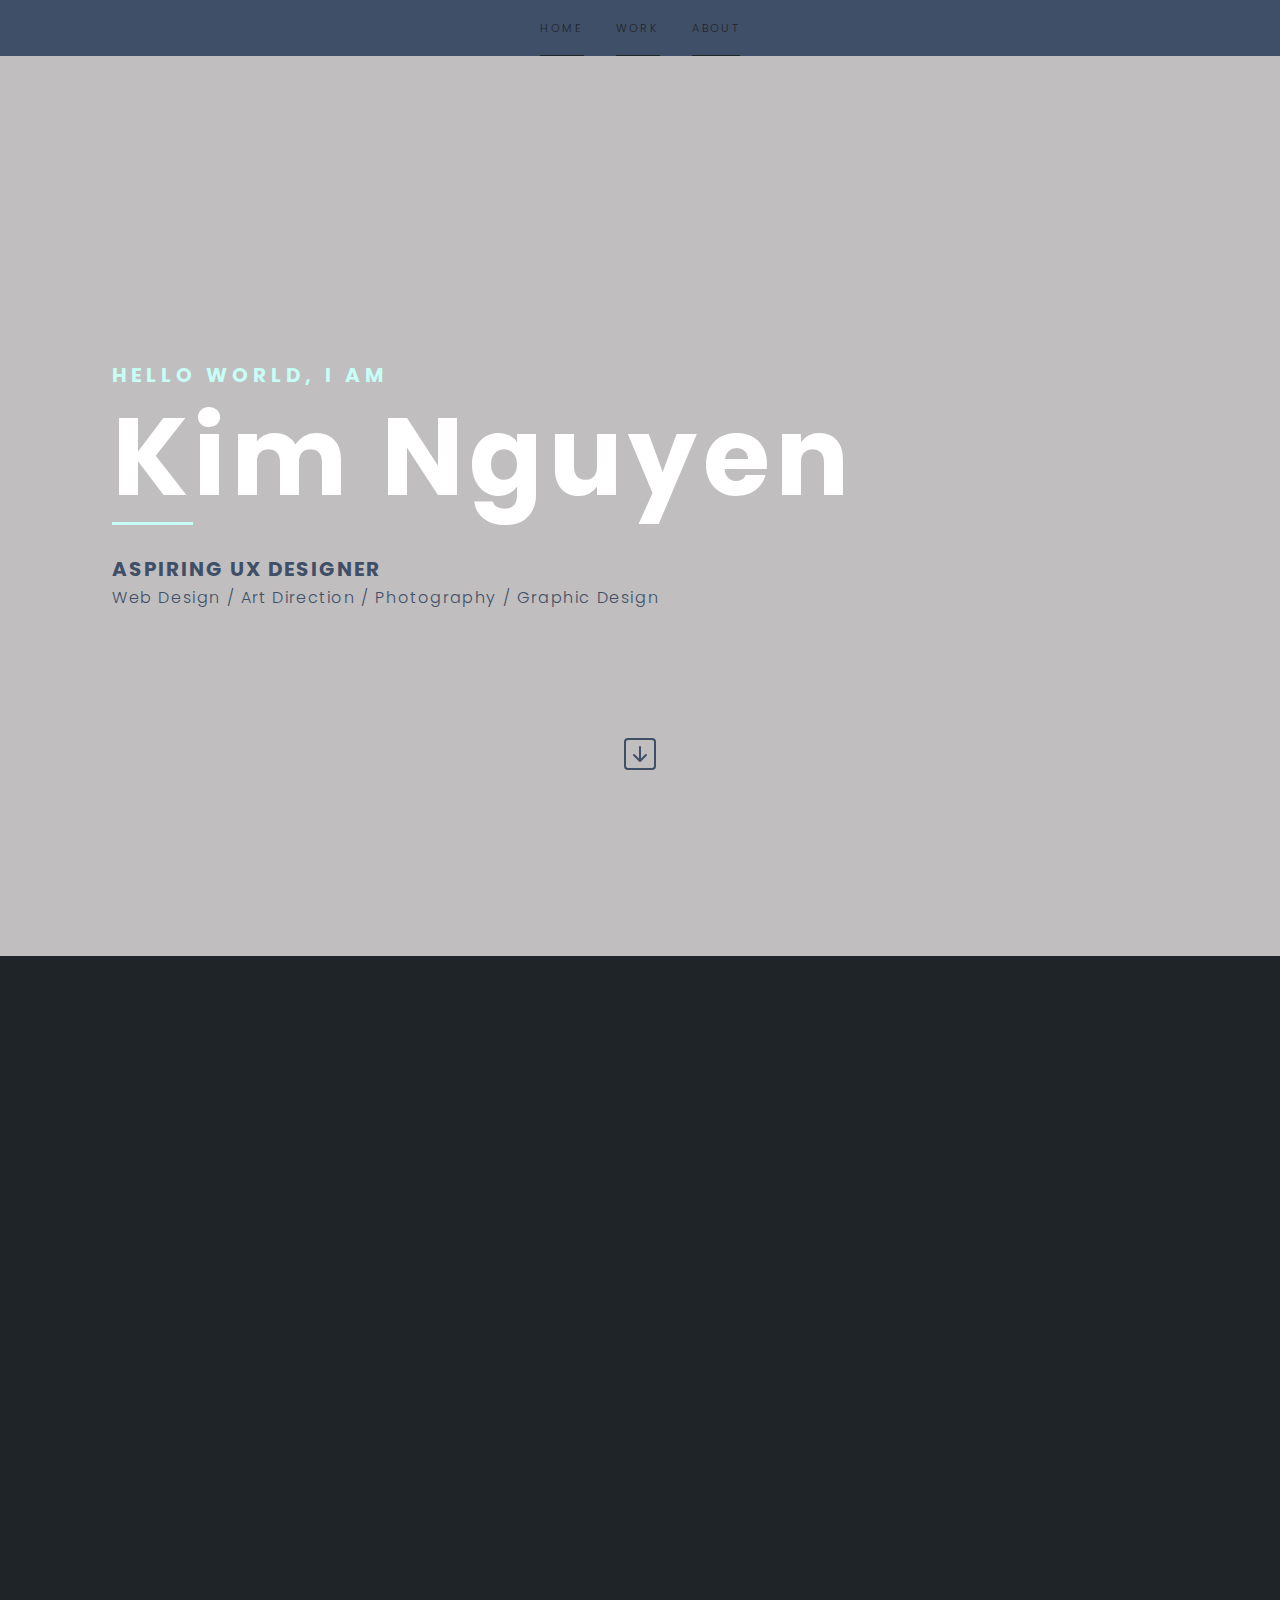
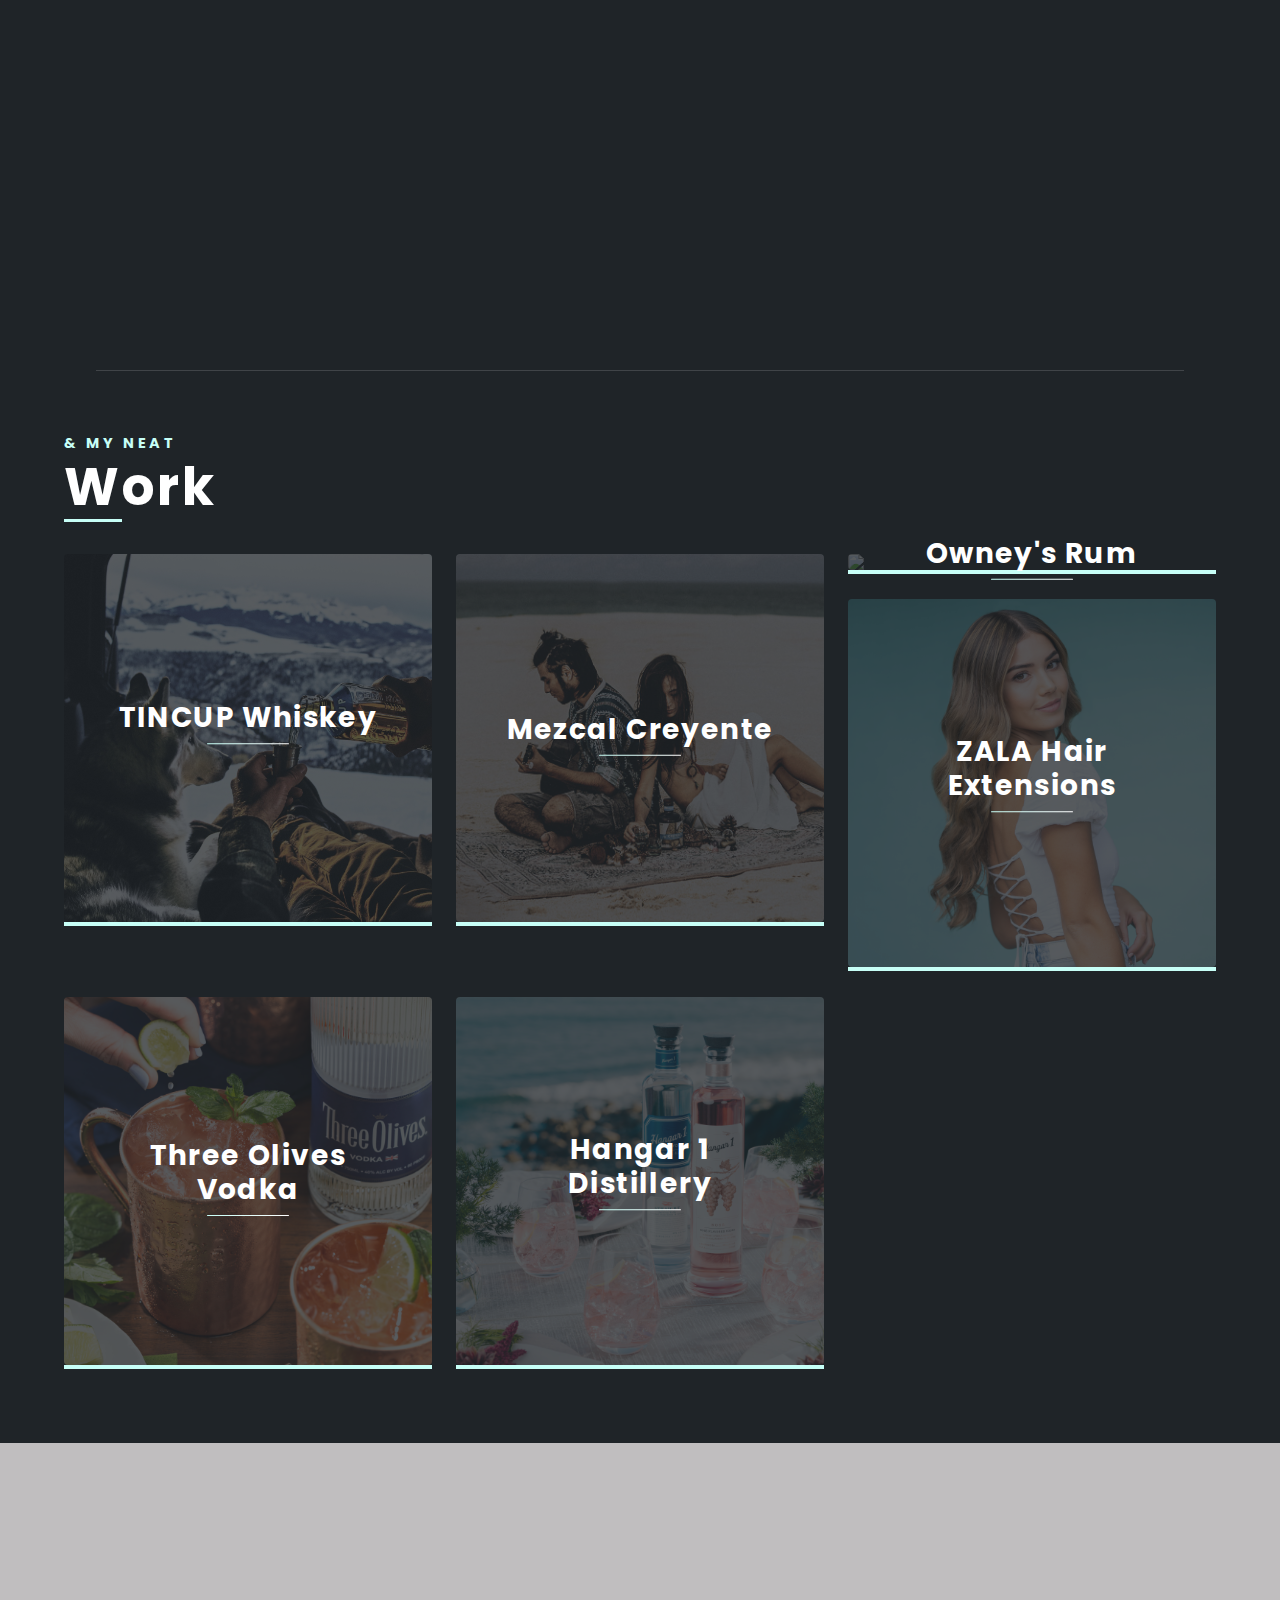
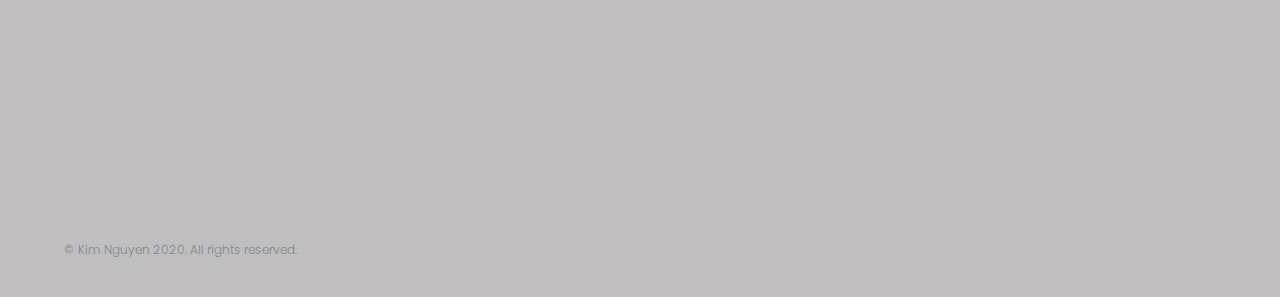
==== commit de89b5b7: "reverting to 2.0" ====
--- a/index.html
+++ b/index.html
@@ -37,18 +37,13 @@
 				<!-- Intro -->
 					<section class="wrapper style1 fullscreen fade-down">
 						<div class="inner">
-<<<<<<< HEAD
-							<div>
-=======
-							<div style="padding:0 0 0 3em;">
->>>>>>> parent of 3658c23... portfolio 2.0
+							<div style="padding:8em 0 6em 3em;">
 							<h4 class="smalltitles">Hello world, I am</h4>
 							<h1 class="bigtitle"><div class="uline">K</div>im Nguyen</h1>
 							<h4 class="blue" style="padding: 0.5em 0 0 0; letter-spacing:0.1em;">ASPIRING UX DESIGNER </h4>
 								<p class="blue" style="letter-spacing:0.1em;">Web Design / Art Direction / Photography / Graphic Design </p><br>
 							</div>
-<<<<<<< HEAD
-							<div class="inner" style="padding:2em 0 0 0">
+							<div class="inner" style="padding: 0 0 0 0">
 								<center><div class="objbounce">
 										<svg width="2em" height="2em" viewBox="0 0 16 16" class="bi bi-arrow-down-square" fill="#3F4F67" xmlns="http://www.w3.org/2000/svg">
 											<path fill-rule="evenodd" d="M14 1H2a1 1 0 0 0-1 1v12a1 1 0 0 0 1 1h12a1 1 0 0 0 1-1V2a1 1 0 0 0-1-1zM2 0a2 2 0 0 0-2 2v12a2 2 0 0 0 2 2h12a2 2 0 0 0 2-2V2a2 2 0 0 0-2-2H2z"/>
@@ -56,39 +51,106 @@
 										</svg>
 									</div></center>
 							</div>
+
+
 					</div>
-=======
-
-							<br><br><center><div class="objbounce">
-								<svg width="1.5em" height="1.5em" viewBox="0 0 16 16" class="bi bi-chevron-double-down" fill="#fff" xmlns="http://www.w3.org/2000/svg">
-							<path fill-rule="evenodd" d="M1.646 6.646a.5.5 0 0 1 .708 0L8 12.293l5.646-5.647a.5.5 0 0 1 .708.708l-6 6a.5.5 0 0 1-.708 0l-6-6a.5.5 0 0 1 0-.708z"/>
-							<path fill-rule="evenodd" d="M1.646 2.646a.5.5 0 0 1 .708 0L8 8.293l5.646-5.647a.5.5 0 0 1 .708.708l-6 6a.5.5 0 0 1-.708 0l-6-6a.5.5 0 0 1 0-.708z"/>
-						</svg></div></center></div>
->>>>>>> parent of 3658c23... portfolio 2.0
 					</section>
 
 			<!-- Work Page -->
 			<section id="work" class="wrapper style3 spotlights fade-down">
-<<<<<<< HEAD
-				<div class="inner space">
+				<div class="inner">
 					<div class="sectiontitle" style="margin-top: 2em;">
 						<h5 class="smalltitles">Check out my</h5>
 						<a href="projects.html"><h2><div class="uline">C</div>ase Studies</h2></a>
-=======
-				<div class="inner">
-					<div class="sectiontitle">
-						<h5 class="smalltitles">Here's my neat</h5>
-						<a href="projects.html"><h2><div class="uline">W</div>ork</h2></a>
->>>>>>> parent of 3658c23... portfolio 2.0
 					</div>
 					<br>
-
 					<div class="container-fluid">
 						<div class="row">
 
+		<!-- Case Studies -->
+
+							<!--Leah Wrobel-->
+							<div class="col-xs-6 col-sm-4"><div class="photobutton">
+									<a href="CS_LeahWrobel.html"> <img class="image rounded fit" src="Photos/Leah/Leah_main_1x1.png" data-position="center center"/>
+									<div class="overlay">
+										<div class="centertext">
+											<h6 class="small_italics"> 2016 - 2020 </h6>
+											<h3 class="major"> Leah Wrobel Yoga</h3>
+											<h6 class="smalltitles"> Web Design <br> Graphic Design <br> Art Direction</h6>
+										</div>
+									</div>
+									</a>
+							</div></div>
+
+							<!--ZALA-->
+							<div class="col-xs-6 col-sm-4"><div class="photobutton">
+									<a href="CS_ZALA.html"> <img class="image rounded fit" src="Photos/Zala/ZALA_mocks_after_1x1.png" data-position="center center"/>
+									<div class="overlay">
+										<div class="centertext">
+											<h6 class="small_italics"> 2020 </h6>
+											<h3 class="major"> ZALA Hair Extensions</h3>
+											<h6 class="smalltitles"> UI Design</h6>
+										</div>
+									</div>
+									</a>
+							</div></div>
+
+							<!--Creyente-->
+							<div class="col-xs-6 col-sm-4"><div class="photobutton">
+									<a href="CS_Glacce.html"> <img class="image rounded fit" src="Photos/Creyente/CS_Glacce_Main_1x1.jpg" data-position="center center"/>
+									<div class="overlay">
+										<div class="centertext">
+											<h6 class="small_italics"> 2019 </h6>
+											<h3 class="major"> Creyente x Glacce</h3>
+											<h6 class="smalltitles"> Art Direction</h6>
+										</div>
+									</div>
+									</a>
+							</div></div>
+
+							<!--H1 Rosé-->
+							<div class="col-xs-6 col-sm-4"><div class="photobutton">
+									<a href="CS_Hangar.html"> <img class="image rounded fit" src="Photos/Hangar1/CS_H1_Main.jpg" data-position="center center"/>
+									<div class="overlay">
+										<div class="centertext">
+											<h6 class="small_italics"> 2019 </h6>
+											<h3 class="major"> Hangar 1 Rosé Vodka</h3>
+											<h6 class="smalltitles"> Art Direction</h6>
+										</div>
+									</div>
+									</a>
+							</div></div>
+
+							<!--TOV Rosé-->
+							<div class="col-xs-6 col-sm-4"><div class="photobutton">
+									<a href="CS_ThreeOlives.html"> <img class="image rounded fit" src="Photos/TOV/TOV_Main_1x1.jpg" data-position="center center"/>
+									<div class="overlay">
+										<div class="centertext">
+											<h6 class="small_italics"> 2018 </h6>
+											<h3 class="major"> Three Olives Rosé Vodka</h3>
+											<h6 class="smalltitles"> Art Direction</h6>
+										</div>
+									</div>
+									</a>
+							</div></div>
+						</div></div></div><hr/>
+					</section>
+
+<!--Additional Work-->
+	<section class="wrapper style3 spotlights fade-down">
+		<div class="inner">
+			<div class="sectiontitle" style="margin: 2em 0 2em 0;">
+				<h5 class="smalltitles">& My Neat</h5>
+					<a href="projects.html"><h2><div class="uline">W</div>ork</h2></a>
+		  </div>
+
+						<div class="container-fluid">
+							<div class="row">
+
 			<!--Row 1-->
-							<!--Tincup-->
-							<div class="col-xs-6 col-sm-4"><div id="tincupbutton" class="photobutton">
+
+						<!--Tincup-->
+							<div class="col-xs-6 col-sm-4"><div class="photobutton">
 									<a href="tincup.html"> <img class="image rounded fit" src="Photos/Tincup/TINCUP_Main_1x1.jpg" data-position="center center"/>
 										<div class="centertext">
 											<h6 class="small_italics"> 2017 - 2020 </h6>
@@ -98,36 +160,63 @@
 									</a>
 							</div></div>
 
+							<!--Creyente-->
+							<div class="col-xs-6 col-sm-4"><div class="photobutton">
+									<a href="creyente.html"> <img class="image rounded fit" src="Photos/Creyente/9_CreyenteAD_1x1.jpg" data-position="center center"/>
+									<div class="overlay">
+										<div class="centertext">
+											<h6 class="small_italics"> 2017 - 2020 </h6>
+											<h3 class="major"> Mezcal Creyente</h3>
+											<h6 class="smalltitles"> Art Direction</h6>
+										</div>
+									</div>
+									</a>
+							</div></div>
+
+							<!--Owneys-->
+							<div class="col-xs-6 col-sm-4"><div class="photobutton">
+									<a href="owneys.html"> <img class="image rounded fit" src="Photos/Owneys/Owneys_Main_1x1.jpg" data-position="center center"/>
+									<div class="overlay">
+										<div class="centertext">
+											<h6 class="small_italics"> 2018 - 2019 </h6>
+											<h3 class="major"> Owney's Rum </h3>
+											<h6 class="smalltitles">Art Direction</h6>
+										</div>
+									</div>
+									</a>
+							</div></div>
+
+
+		<!--Row 2-->
+						<!--ZALA-->
+						<div class="col-xs-6 col-sm-4"><div class="photobutton">
+								<a href="zala.html"> <img class="image rounded fit" src="Photos/Zala/ZALA_main_1x1.jpg" data-position="center center"/>
+								<div class="overlay">
+									<div class="centertext">
+										<h6 class="small_italics"> 2019 - 2020 </h6>
+										<h3 class="major"> ZALA Hair Extensions</h3>
+										<h6 class="smalltitles"> Graphic Design <br> Art Direction</h6>
+									</div>
+								</div>
+								</a>
+						</div></div>
+
 							<!--TOV-->
-							<div class="col-xs-6 col-sm-4"><div id="tovbutton" class="photobutton">
-									<a href="tov.html"> <img class="image rounded fit" src="Photos/TOV/TOV_Main_1x1.jpg" data-position="center center"/>
+							<div class="col-xs-6 col-sm-4"><div class="photobutton">
+									<a href="tov.html"> <img class="image rounded fit" src="Photos/TOV/4_TOV_Main_1x1.jpg" data-position="center center"/>
 									<div class="overlay">
 										<div class="centertext">
 											<h6 class="small_italics"> 2017 - 2019 </h6>
 											<h3 class="major"> Three Olives Vodka</h3>
-											<h6 class="smalltitles"> Art Direction <br> Cocktail Styling</h6>
-										</div>
-									</div>
-									</a>
-							</div></div>
-
-							<!--Leah-->
-							<div class="col-xs-6 col-sm-4"><div id="leahbutton" class="photobutton">
-									<a href="leahwrobel.html"> <img class="image rounded fit" src="Photos/Leah/Leah_main_1x1.png" data-position="center center"/>
-									<div class="overlay">
-										<div class="centertext">
-											<h6 class="small_italics"> 2016 - 2020 </h6>
-											<h3 class="major"> Leah Wrobel Yoga</h3>
-											<h6 class="smalltitles"> Web Design <br> Art Direction <br> Graphic Design</h6>
-										</div>
-									</div>
-									</a>
-							</div></div>
-
-
-		<!--Row 2-->
+											<h6 class="smalltitles"> Art Direction</h6>
+										</div>
+									</div>
+									</a>
+							</div></div>
+
+
 							<!--H1-->
-							<div class="col-xs-6 col-sm-4"><div id="hangaronebutton" class="photobutton">
+							<div class="col-xs-6 col-sm-4" style="margin-bottom: 1em;"><div class="photobutton">
 									<a href="hangarone.html"> <img class="image rounded fit" src="Photos/Hangar1/H1_Main_1x1.jpg" data-position="center center"/>
 									<div class="overlay">
 										<div class="centertext">
@@ -138,77 +227,6 @@
 									</div>
 									</a>
 							</div></div>
-<<<<<<< HEAD
-						</div></div></div><hr/>
-					</section>
-
-<!--Additional Work-->
-	<section class="wrapper style3 spotlights fade-down">
-		<div class="inner">
-			<div class="sectiontitle" style="margin: 1em 0 1em 0;">
-				<h5 class="smalltitles">My Neat</h5>
-					<a href="projects.html"><h2><div class="uline">W</div>ork</h2></a>
-		  </div>
-=======
->>>>>>> parent of 3658c23... portfolio 2.0
-
-
-							<!--Creyente-->
-							<div class="col-xs-6 col-sm-4"><div id="creyentbutton" class="photobutton">
-									<a href="creyente.html"> <img class="image rounded fit" src="Photos/Creyente/Creyente_Main_1x1.jpg" data-position="center center"/>
-									<div class="overlay">
-										<div class="centertext">
-											<h6 class="small_italics"> 2017 - 2020 </h6>
-											<h3 class="major"> Mezcal Creyente</h3>
-											<h6 class="smalltitles"> Art Direction</h6>
-										</div>
-									</div>
-									</a>
-							</div></div>
-
-							<!--ZALA-->
-							<div class="col-xs-6 col-sm-4"><div id="zalabutton" class="photobutton">
-									<a href="zala.html"> <img class="image rounded fit" src="Photos/Zala/ZALA_main_1x1.jpg" data-position="center center"/>
-									<div class="overlay">
-										<div class="centertext">
-											<h6 class="small_italics"> 2019 - 2020 </h6>
-											<h3 class="major"> ZALA Hair Extensions</h3>
-											<h6 class="smalltitles"> Graphic Design <br> Art Direction <br> UI Design</h6>
-										</div>
-									</div>
-									</a>
-							</div></div>
-
-
-				<!--Row 3-->
-
-							<!--Owneys-->
-							<div class="col-xs-6 col-sm-4"><div id="owneys" class="photobutton">
-									<a href="owneys.html"> <img class="image rounded fit" src="Photos/Owneys/Owneys_Main_1x1.jpg" data-position="center center"/>
-									<div class="overlay">
-										<div class="centertext">
-											<h6 class="small_italics"> 2018 - 2019 </h6>
-											<h3 class="major"> Owney's Rum </h3>
-											<h6 class="smalltitles">Art Direction <br> Retouching </h6>
-										</div>
-									</div>
-									</a>
-							</div></div>
-
-						<!--SCW
-						<div id="scwbutton" class="photobutton 4u">
-								<a href="stranahans.html"> <img class="image rounded nomargin fit" src="https://previews.dropbox.com/p/thumb/[base64]/p.jpeg?fv_content=true&size_mode=5" data-position="center center"/>
-								<div class="overlay">
-									<div class="centertext">
-										<h4 class="major">Stranahan's Colorado Whiskey</h4>
-										<h6 class="smalltitles"> Retouching </h6>
-										<h6 class="smalltitles"> Video Editing </h6>
-										<h6> 2017 - 2020</h6>
-									</div>
-								</div>
-								</a>
-						</div>
-					</div>-->
 
 				</div>
 			</div>
@@ -219,18 +237,15 @@
 				<!-- About Me -->
 						<section id="aboutme" class="wrapper style1 fade-up">
 							<div class="inner">
-
 								<div class="container-fluid" style="margin-top:2em;">
 								<div class="row">
 									<div class="col-md-3">
 										<img class="image fit nomargin circle" src="Photos/KN_Bio_2020.jpg"/>
 									</div>
 									<div class="col-md-9"><div style="margin:0.5em 0 0 1em;">
-										<h5 class="smalltitles">Hello World</h5>
-										<h2><div class="uline">I</div> Am Kim</h2>
-										<div class="description">A curious digital creative based in sunny Southern California. I like making websites and building brands. Let's make something cool together! </div>
-
-
+										<h5 class="smalltitles">who's that girl?</h5>
+										<h2><div class="uline">I</div>t's Kim</h2>
+										<div class="description">A curious digital creative based in sunny Southern California. I like making functional things that make an impact. Let's make something cool together! </div>
 													<ul class="actions" style="margin-top:0.8em;">
 														<li><a href="kim.html" class="button">
 															GET TO KNOW ME <span class="fa fa-caret-right"></span>
--- a/assets/css/main.css
+++ b/assets/css/main.css
@@ -39,6 +39,13 @@
 		-webkit-text-size-adjust: none;
 	}
 
+	figure .caption{
+		margin-bottom: 2em;
+	}
+
+	div .caption{
+		margin-bottom:2em;
+	}
 
 .smalltitles {
 	text-transform: uppercase;
@@ -1697,11 +1704,6 @@
 			height: 100%;
 		}
 
-		.vertical-video-container.vert-align-center{
-		top: 50%;
-		transform: translateY(9%);
-	}
-
 		@media screen and (max-width: 768px) {
 			.vertical-video-container iframe {
 
@@ -1737,7 +1739,7 @@
 		color: rgba(255, 255, 255, 0.55);
 		font-family: "Poppins", Helvetica, sans-serif;
 		font-size: 16.5pt;
-		font-weight: 400;
+		font-weight: 300;
 		line-height: 1.5;
 	}
 
@@ -1819,7 +1821,7 @@
 
 		@media screen and (max-width: 768px) {
 			.bigtitle {
-				font-size: 4.5em; }
+				font-size: 5em; }
 	  }
 
 	h1 {
@@ -1912,11 +1914,11 @@
 		}
 
 		h4 {
-			font-size: 0.8em;
+			font-size: 1.1em;
 		}
 
 		h5 {
-			font-size: 0.9em;
+			font-size: 1em;
 			margin-bottom: 0.8em;
 		}
 
@@ -1945,8 +1947,7 @@
 
 	blockquote {
 		border-left: solid 4px rgba(255, 255, 255, 0.15);
-		font-style: italic;
-		margin: 0 0 2em 0;
+		margin: 2em 0 2em 0;
 		padding: 0.5em 0 0.5em 2em;
 	}
 
@@ -1977,7 +1978,8 @@
 	hr {
 		border: 0;
 		border-bottom: solid 1px rgba(255, 255, 255, 0.15);
-		margin: 1em 0;
+		margin: auto;
+		max-width: 85%;
 	}
 
 		hr.major {
@@ -1997,7 +1999,6 @@
 	}
 
 	.caption {
-<<<<<<< HEAD
 		font-size: 0.8em;
 	}
 
@@ -2009,17 +2010,15 @@
 @media screen and (max-width: 992px) {
 
 	.vert-center{
-		display: block;}
-
-	.vert-center img {
-		margin-bottom: 2em;
-=======
-		color: #ffffff;
-		opacity: 0.8;
-		font-size: 0.7em;
->>>>>>> parent of 3658c23... portfolio 2.0
-	}
-
+		display: block;
+	}
+
+}
+
+
+	.space {
+		margin-bottom: 1.5em;
+	}
 
 /* Box */
 
@@ -2227,6 +2226,8 @@
 		right: 50%;
 	}
 
+
+
 /* Features */
 
 	.features {
@@ -2773,7 +2774,6 @@
 					color: #953d75;
 				}
 
-<<<<<<< HEAD
 	.lofty{
 		padding: 3em 0 3em 0;
 	}
@@ -2781,14 +2781,12 @@
 	@media screen and (max-width: 768px) {
 
 		.lofty {
-			padding: 2em 0 2em 0;
-		}
-		}
-
-
-
-=======
->>>>>>> parent of 3658c23... portfolio 2.0
+			padding: 1em 0 1em 0;
+		}
+		}
+
+
+
 /* Image */
 
 	.image {
@@ -2804,8 +2802,9 @@
 		@media screen and (max-width: 768px) {
 
 			.image.rounded {
-				border-radius: 0.25em;
-		}
+				border-radius: 0;
+			}
+			}
 
 		.image img {
 			display: block;
@@ -2840,7 +2839,7 @@
 		}
 
 		.image.fit.nomargin{
-			/* margin:0 0 0 0; */
+			margin:0 0 0 0;
 		}
 
 			.image.fit img {
@@ -2868,7 +2867,6 @@
 					max-width: 75%;
 					margin-left: auto;
 					margin-right: auto;
-					margin-bottom: 2em;
 
 			}
 
@@ -2879,7 +2877,6 @@
 
 	ol {
 		list-style: decimal;
-		margin: 0 0 2em 0;
 		padding-left: 1.25em;
 	}
 
@@ -3155,7 +3152,7 @@
 }
 
 .description-alt{
-	font-size: 0.80em;
+	font-size: 0.7em;
 	font-weight: 300;
 	letter-spacing: 0.02em;
 }
@@ -3434,6 +3431,8 @@
 			-ms-flex: 1;
 		}
 
+
+
 			.spotlights > section > .content > .inner {
 				-moz-transform: translateX(0) translateY(0);
 				-webkit-transform: translateX(0) translateY(0);
@@ -3517,7 +3516,7 @@
 			}
 
 			.spotlights > section > .content {
-				padding: 3em 2em 1em 2em ;
+				padding: 3em 2em 3em 2em ;
 			}
 
 		}
@@ -3605,7 +3604,7 @@
 			@media screen and (max-width: 1680px) {
 
 				.wrapper > .inner {
-					padding: 4em 4em 2em 4em ;
+					padding: 2em 4em 2em 4em ;
 				}
 
 			}
@@ -3621,7 +3620,7 @@
 			@media screen and (max-width: 736px) {
 
 				.wrapper > .inner {
-					padding: 0em 2em 3em 2em ;
+					padding: 3em 2em 1em 2em ;
 				}
 
 			}
@@ -3636,7 +3635,8 @@
 		}
 
 		.wrapper.style1-alt {
-			background-color: #c0bebf;
+			background-color: #c6c4c5;
+			color: #3F4F67;
 		}
 
 		.wrapper.style2 {
@@ -3694,7 +3694,7 @@
 			@media screen and (max-width: 736px) {
 
 				.wrapper.fullscreen {
-				/*	padding: 2em 0; */
+					padding: 2em 0;
 				/*	min-height: 0; */
 				}
 
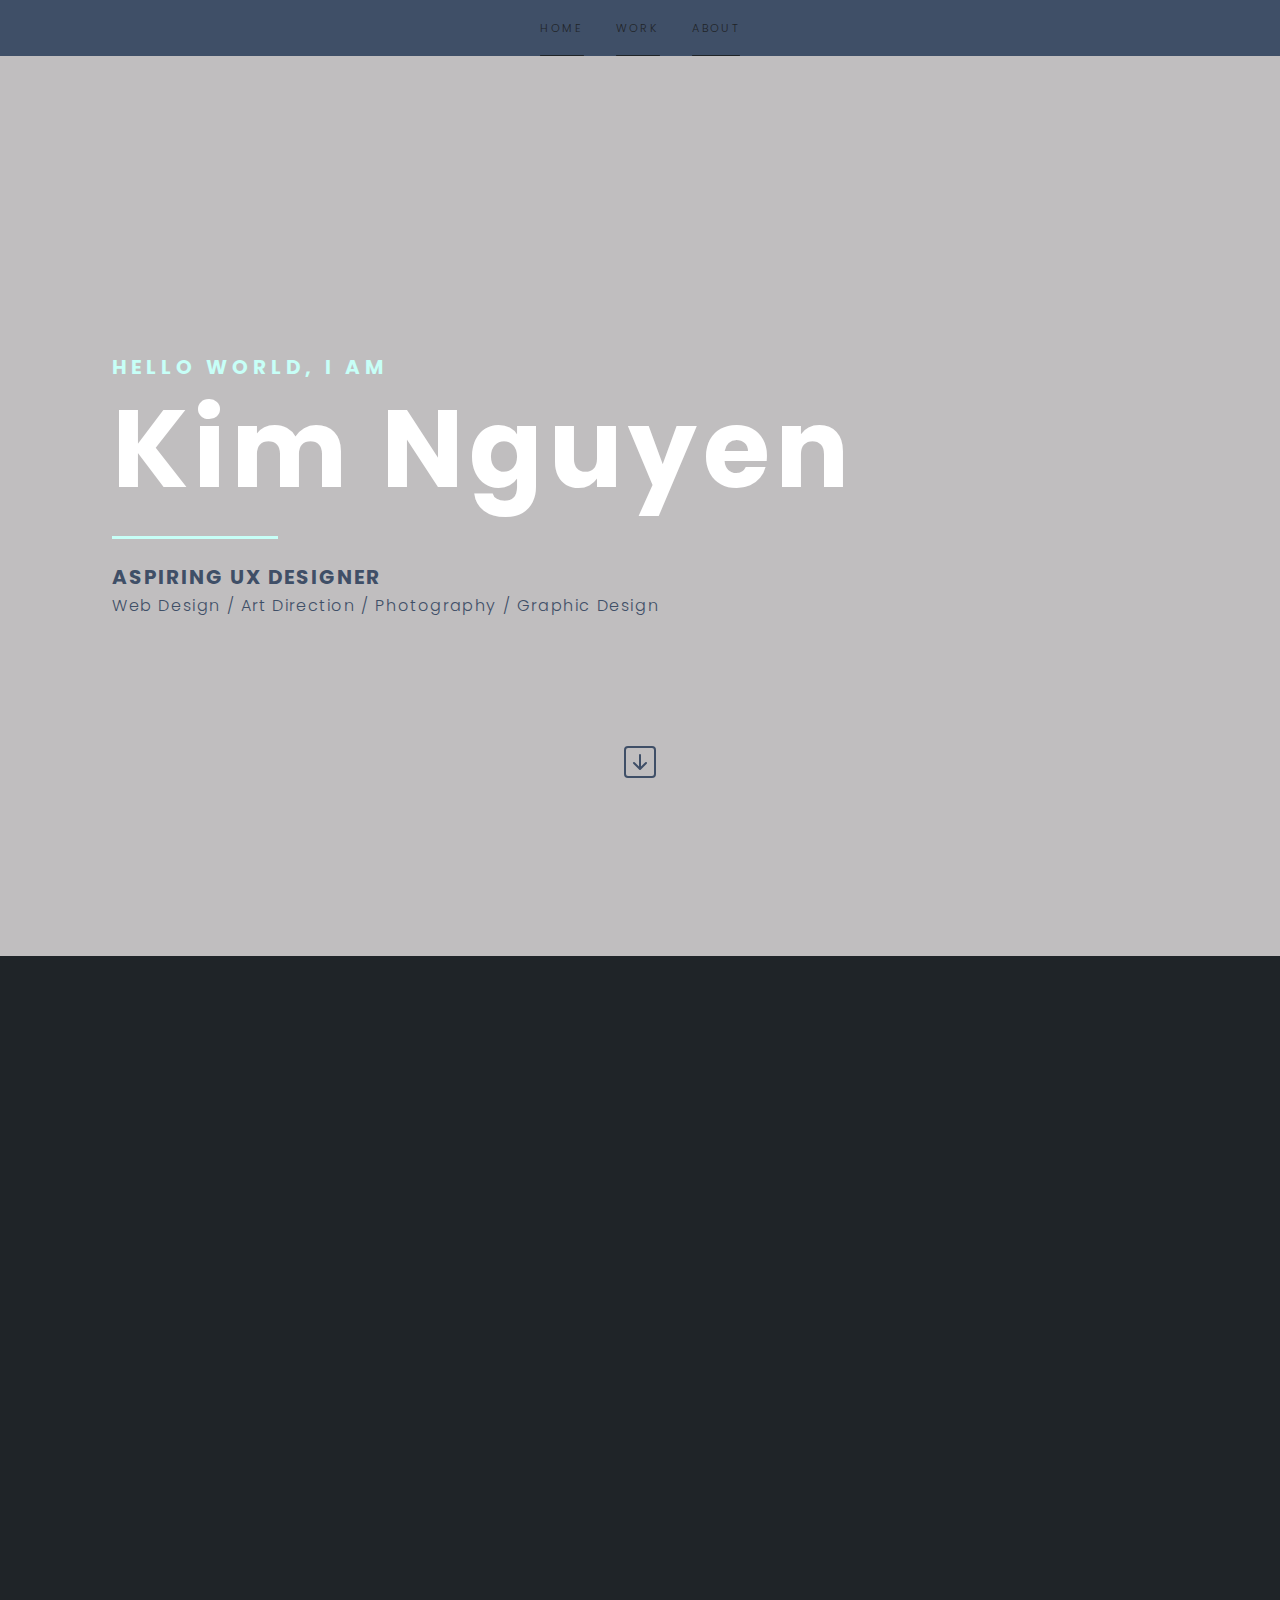
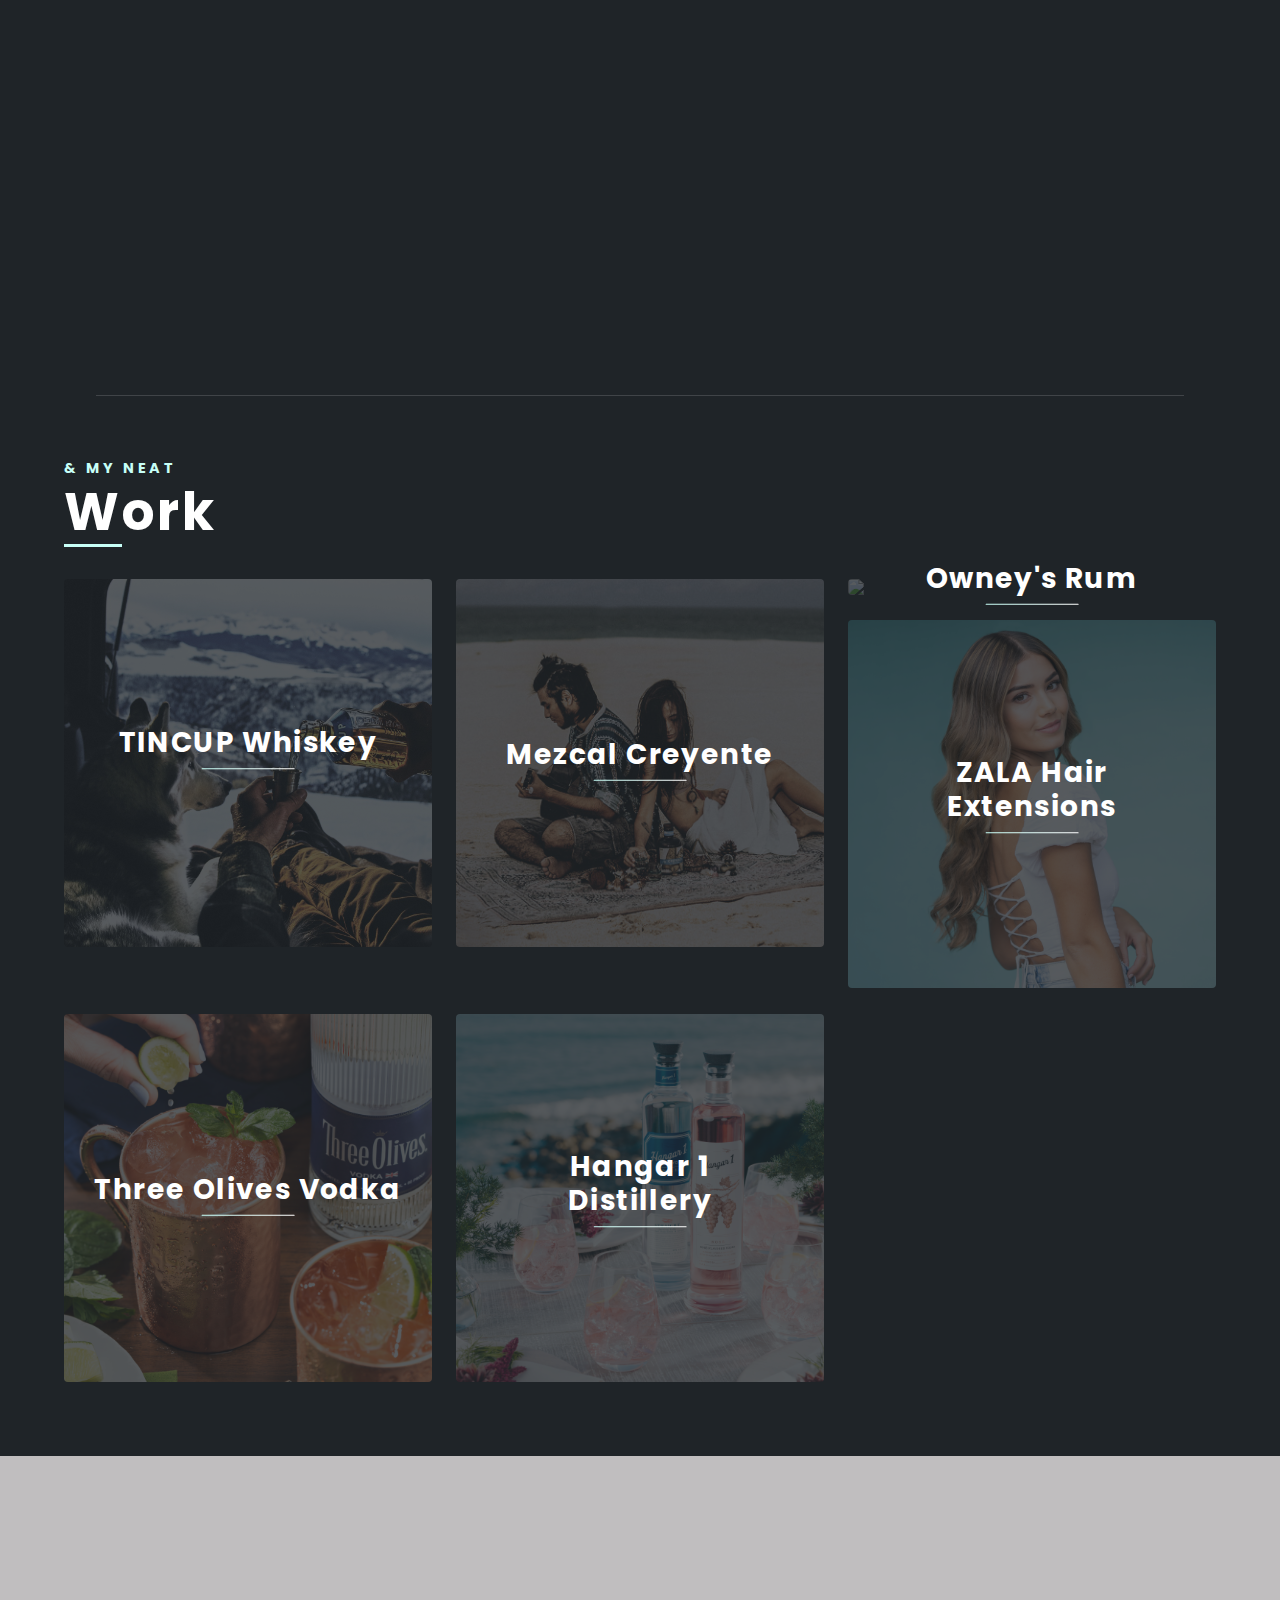
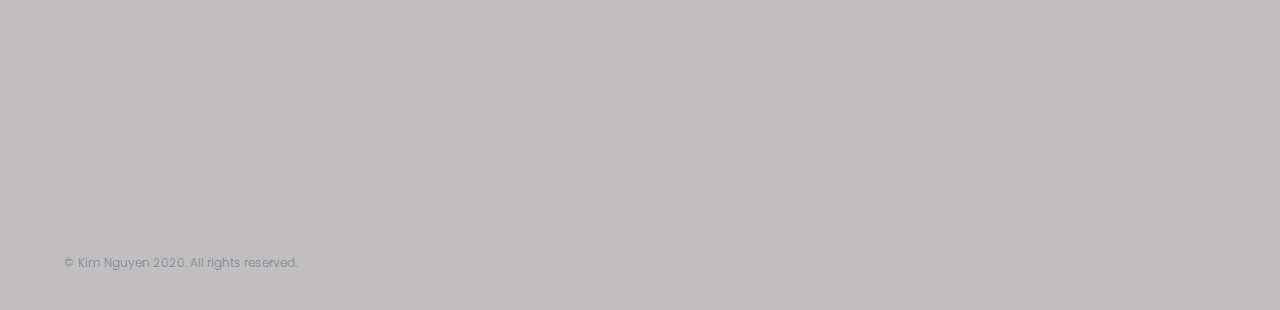
==== commit 81611461: "Index - mobile display edits" ====
--- a/index.html
+++ b/index.html
@@ -23,7 +23,7 @@
 				<div class="inner">
 					<nav>
 						<ul>
-							<li><a href="#mainintro">Home <div class="underline1"></div><div class="underline2"></div></a></li>
+							<li><a href="index.html">Home <div class="underline1"></div><div class="underline2"></div></a></li>
 							<li><a href="#work">Work<div class="underline1"></div><div class="underline2"></div></a></li>
 							<li><a href="#aboutme">About<div class="underline1"></div><div class="underline2"></div></a></li>
 						</ul>
@@ -37,12 +37,15 @@
 				<!-- Intro -->
 					<section class="wrapper style1 fullscreen fade-down">
 						<div class="inner">
-							<div style="padding:8em 0 6em 3em;">
+
+							<div id="herotitle">
 							<h4 class="smalltitles">Hello world, I am</h4>
-							<h1 class="bigtitle"><div class="uline">K</div>im Nguyen</h1>
+							<h1 class="bigtitle">Kim Nguyen</h1>
+							<hr class="blueline"/>
 							<h4 class="blue" style="padding: 0.5em 0 0 0; letter-spacing:0.1em;">ASPIRING UX DESIGNER </h4>
 								<p class="blue" style="letter-spacing:0.1em;">Web Design / Art Direction / Photography / Graphic Design </p><br>
 							</div>
+
 							<div class="inner" style="padding: 0 0 0 0">
 								<center><div class="objbounce">
 										<svg width="2em" height="2em" viewBox="0 0 16 16" class="bi bi-arrow-down-square" fill="#3F4F67" xmlns="http://www.w3.org/2000/svg">
@@ -61,11 +64,11 @@
 				<div class="inner">
 					<div class="sectiontitle" style="margin-top: 2em;">
 						<h5 class="smalltitles">Check out my</h5>
-						<a href="projects.html"><h2><div class="uline">C</div>ase Studies</h2></a>
+						<h2><div class="uline">C</div>ase Studies</h2>
 					</div>
 					<br>
 					<div class="container-fluid">
-						<div class="row">
+						<div class="row" style="margin-bottom: 2em;">
 
 		<!-- Case Studies -->
 
@@ -133,8 +136,10 @@
 									</div>
 									</a>
 							</div></div>
-						</div></div></div><hr/>
+						</div></div></div>
+						<hr/>
 					</section>
+
 
 <!--Additional Work-->
 	<section class="wrapper style3 spotlights fade-down">
@@ -240,14 +245,14 @@
 								<div class="container-fluid" style="margin-top:2em;">
 								<div class="row">
 									<div class="col-md-3">
-										<img class="image fit nomargin circle" src="Photos/KN_Bio_2020.jpg"/>
+										<img class="image fit circle" src="Photos/KN_Bio_2020.jpg"/>
 									</div>
 									<div class="col-md-9"><div style="margin:0.5em 0 0 1em;">
 										<h5 class="smalltitles">who's that girl?</h5>
 										<h2><div class="uline">I</div>t's Kim</h2>
 										<div class="description">A curious digital creative based in sunny Southern California. I like making functional things that make an impact. Let's make something cool together! </div>
 													<ul class="actions" style="margin-top:0.8em;">
-														<li><a href="kim.html" class="button">
+														<li><a href="kim.html" class="button special">
 															GET TO KNOW ME <span class="fa fa-caret-right"></span>
 														</a></li>
 													</ul>
--- a/assets/css/main.css
+++ b/assets/css/main.css
@@ -1919,7 +1919,7 @@
 
 		h5 {
 			font-size: 1em;
-			margin-bottom: 0.8em;
+
 		}
 
 		h6 {
@@ -1984,6 +1984,12 @@
 
 		hr.major {
 			margin: 3em 0;
+		}
+
+		hr.blueline{
+			border-bottom: solid 3px rgba(199, 255, 247, 1);
+			max-width: 15%;
+			margin: 0 0 1em 0;
 		}
 
 	.align-left {
@@ -2867,10 +2873,26 @@
 					max-width: 75%;
 					margin-left: auto;
 					margin-right: auto;
-
-			}
-
-		}
+					margin-bottom: 2em;
+
+			}
+
+		}
+
+		#herotitle{
+			padding:8em 0 6em 3em;
+		}
+
+		@media screen and (max-width: 768px) {
+
+			#herotitle{
+				padding:0em 0 5em 1em;
+			}
+
+			}
+
+		}
+
 
 
 /* List */
@@ -3313,9 +3335,9 @@
 }
 
 	@media screen and (max-width: 1280px) {
-		.photobutton{
+		/*.photobutton{
 			border-bottom: 0.25em solid #c7fff7;
-		}
+		}*/
 
 		.photobutton img{
 			opacity: 0.25;
@@ -3331,13 +3353,14 @@
 
 	}
 
-	@media screen and (max-width: 360px) {
-		.photobutton{
+	@media screen and (max-width: 736px) {
+		/*.photobutton{
 			border-bottom: 0.25em solid #c7fff7;
-		}
+		} */
 
 		.photobutton img{
 			opacity: 0.25;
+			border-radius: 0.5em;
 		}
 
 		.photobutton .centertext{
@@ -3348,10 +3371,11 @@
 			visibility: hidden;
 		}
 
+
 	}
 
 .centertext {
-	width: 75%;
+	width: 85%;
 	position: absolute;
 	top: 50%;
   left: 50%;
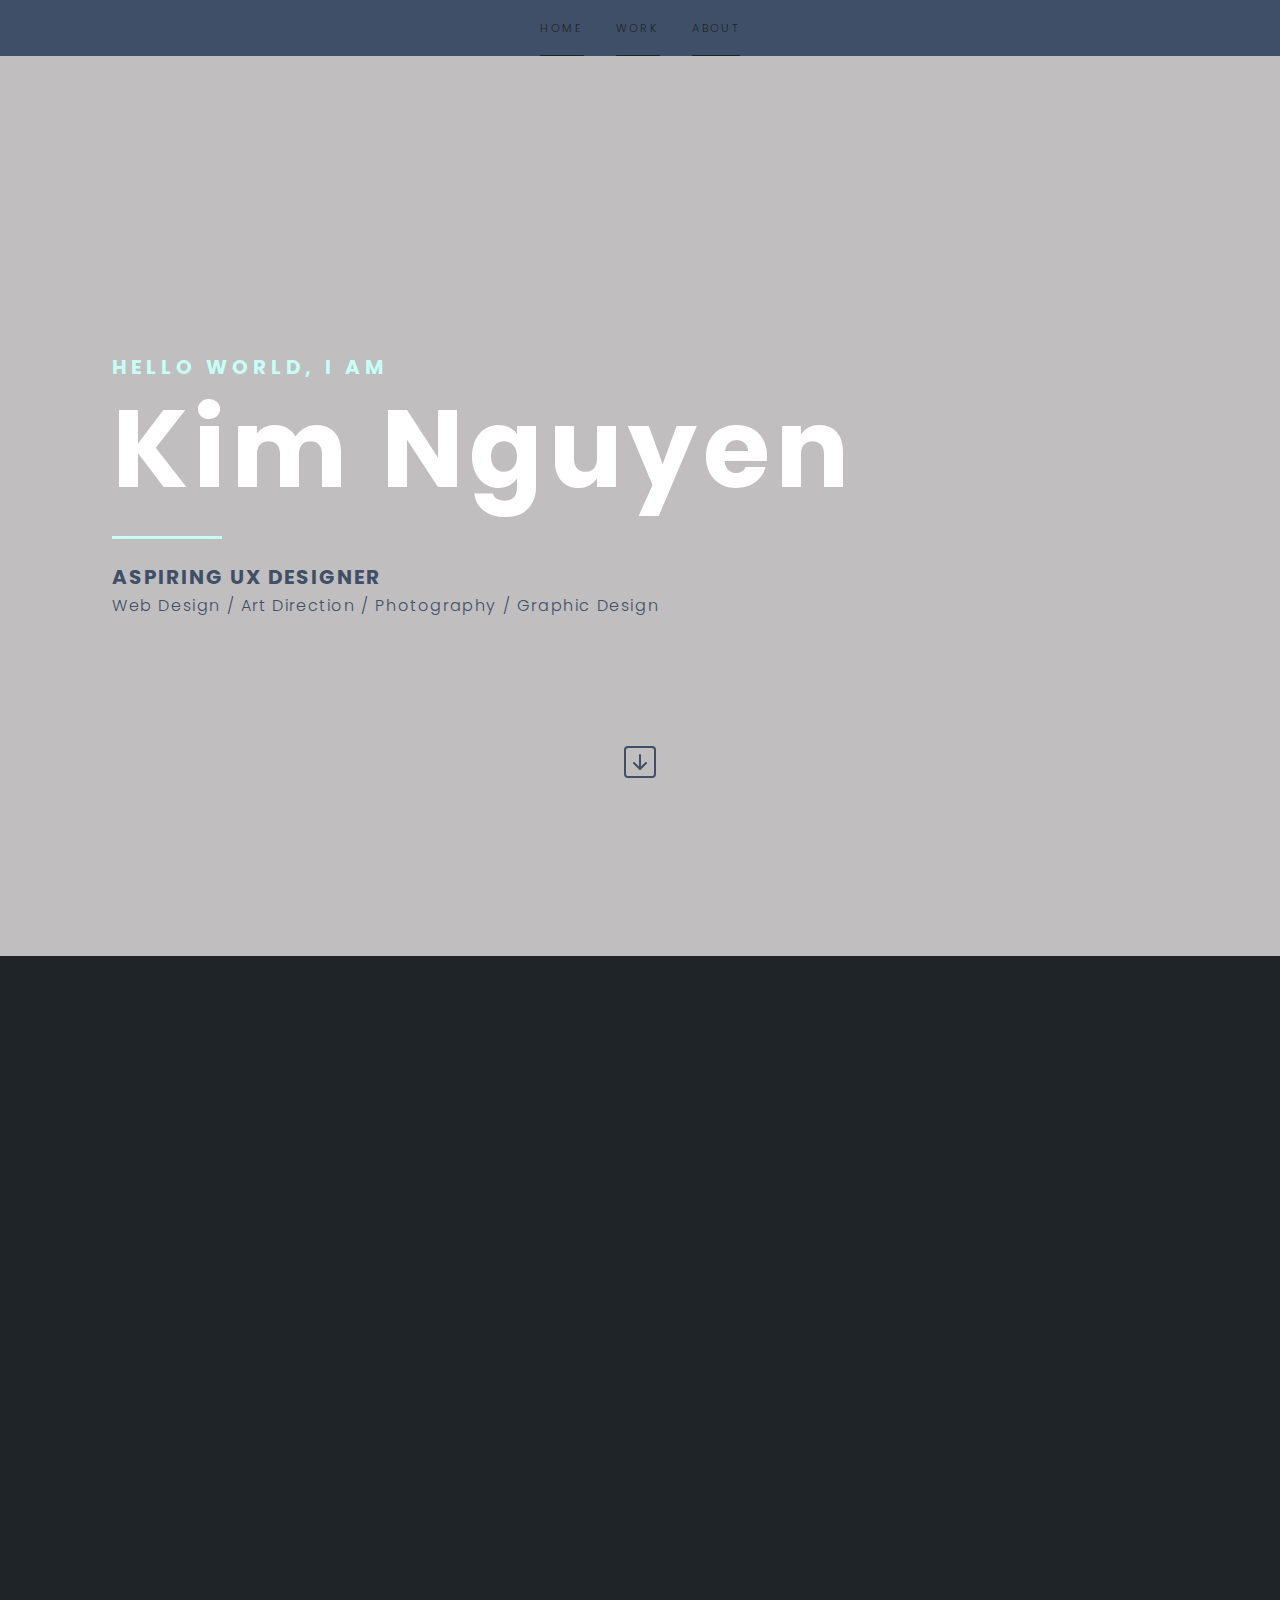
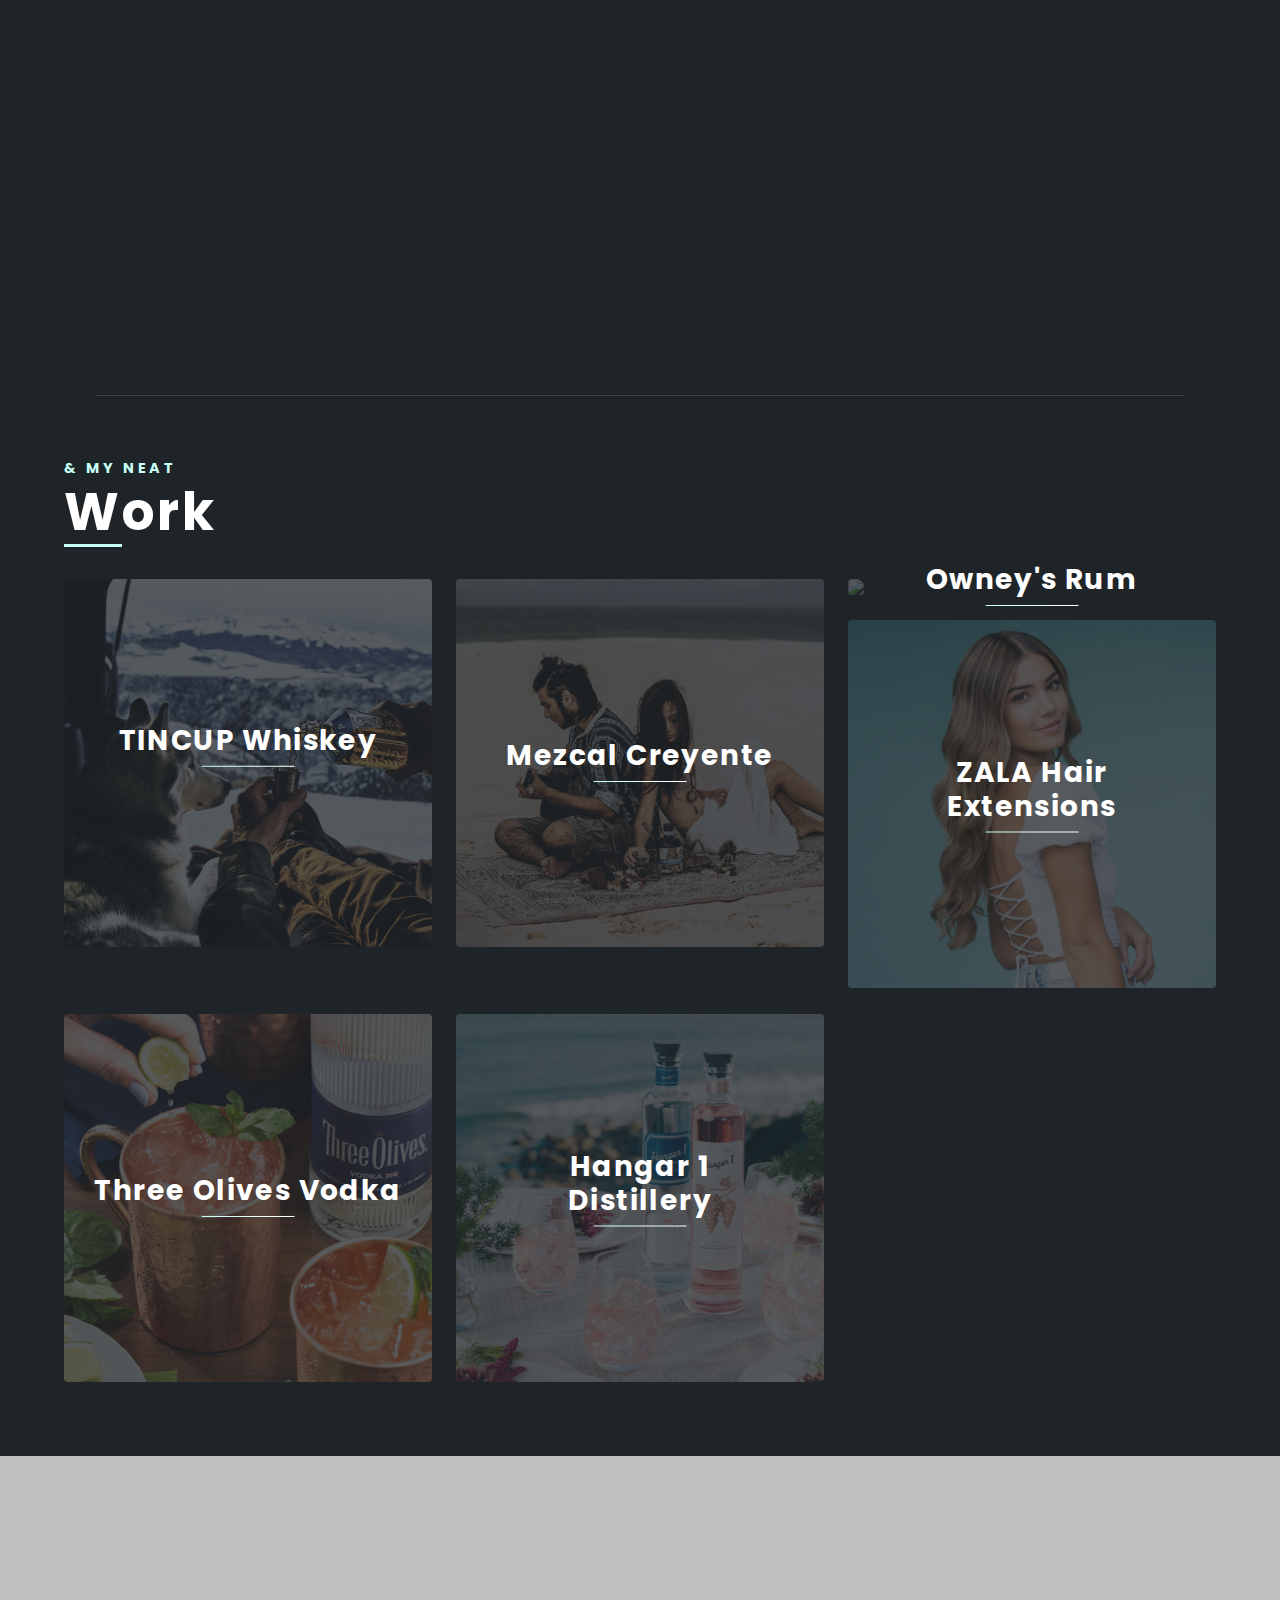
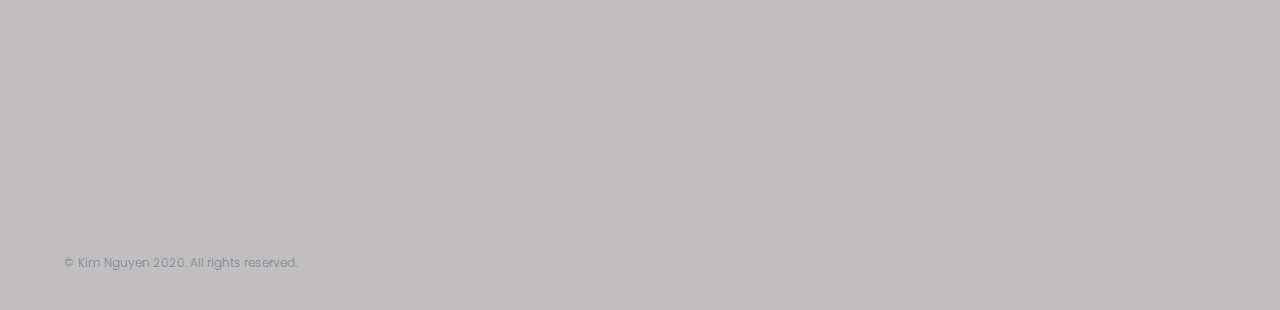
==== commit 265ee876: "Fix broken ZALA link on homepage" ====
--- a/index.html
+++ b/index.html
@@ -87,7 +87,7 @@
 
 							<!--ZALA-->
 							<div class="col-xs-6 col-sm-4"><div class="photobutton">
-									<a href="CS_ZALA.html"> <img class="image rounded fit" src="Photos/Zala/ZALA_mocks_after_1x1.png" data-position="center center"/>
+									<a href="CS_Zala.html"> <img class="image rounded fit" src="Photos/Zala/ZALA_mocks_after_1x1.png" data-position="center center"/>
 									<div class="overlay">
 										<div class="centertext">
 											<h6 class="small_italics"> 2020 </h6>
--- a/assets/css/main.css
+++ b/assets/css/main.css
@@ -1821,7 +1821,7 @@
 
 		@media screen and (max-width: 768px) {
 			.bigtitle {
-				font-size: 5em; }
+				font-size: 4.5em; }
 	  }
 
 	h1 {
@@ -1895,7 +1895,7 @@
 	}
 
 	h6 {
-		font-size: 0.6em;
+		font-size: 0.8em;
 	}
 
 	@media screen and (max-width: 736px) {
@@ -1914,7 +1914,7 @@
 		}
 
 		h4 {
-			font-size: 1.1em;
+			font-size: 1.3em;
 		}
 
 		h5 {
@@ -1923,7 +1923,7 @@
 		}
 
 		h6 {
-			font-size: 0.5em;
+			font-size: 0.85em;
 		}
 
 	}
@@ -1988,7 +1988,7 @@
 
 		hr.blueline{
 			border-bottom: solid 3px rgba(199, 255, 247, 1);
-			max-width: 15%;
+			max-width: 10%;
 			margin: 0 0 1em 0;
 		}
 
@@ -2013,10 +2013,15 @@
   align-items: center;
 }
 
-@media screen and (max-width: 992px) {
+	@media screen and (max-width: 992px) {
 
 	.vert-center{
-		display: block;
+		display: block; }
+
+	.vert-center img {
+		margin-bottom: 2em;
+		border-radius: 0.25em;
+	}
 	}
 
 }
@@ -2787,7 +2792,7 @@
 	@media screen and (max-width: 768px) {
 
 		.lofty {
-			padding: 1em 0 1em 0;
+			padding: 1em 0 2em 0;
 		}
 		}
 
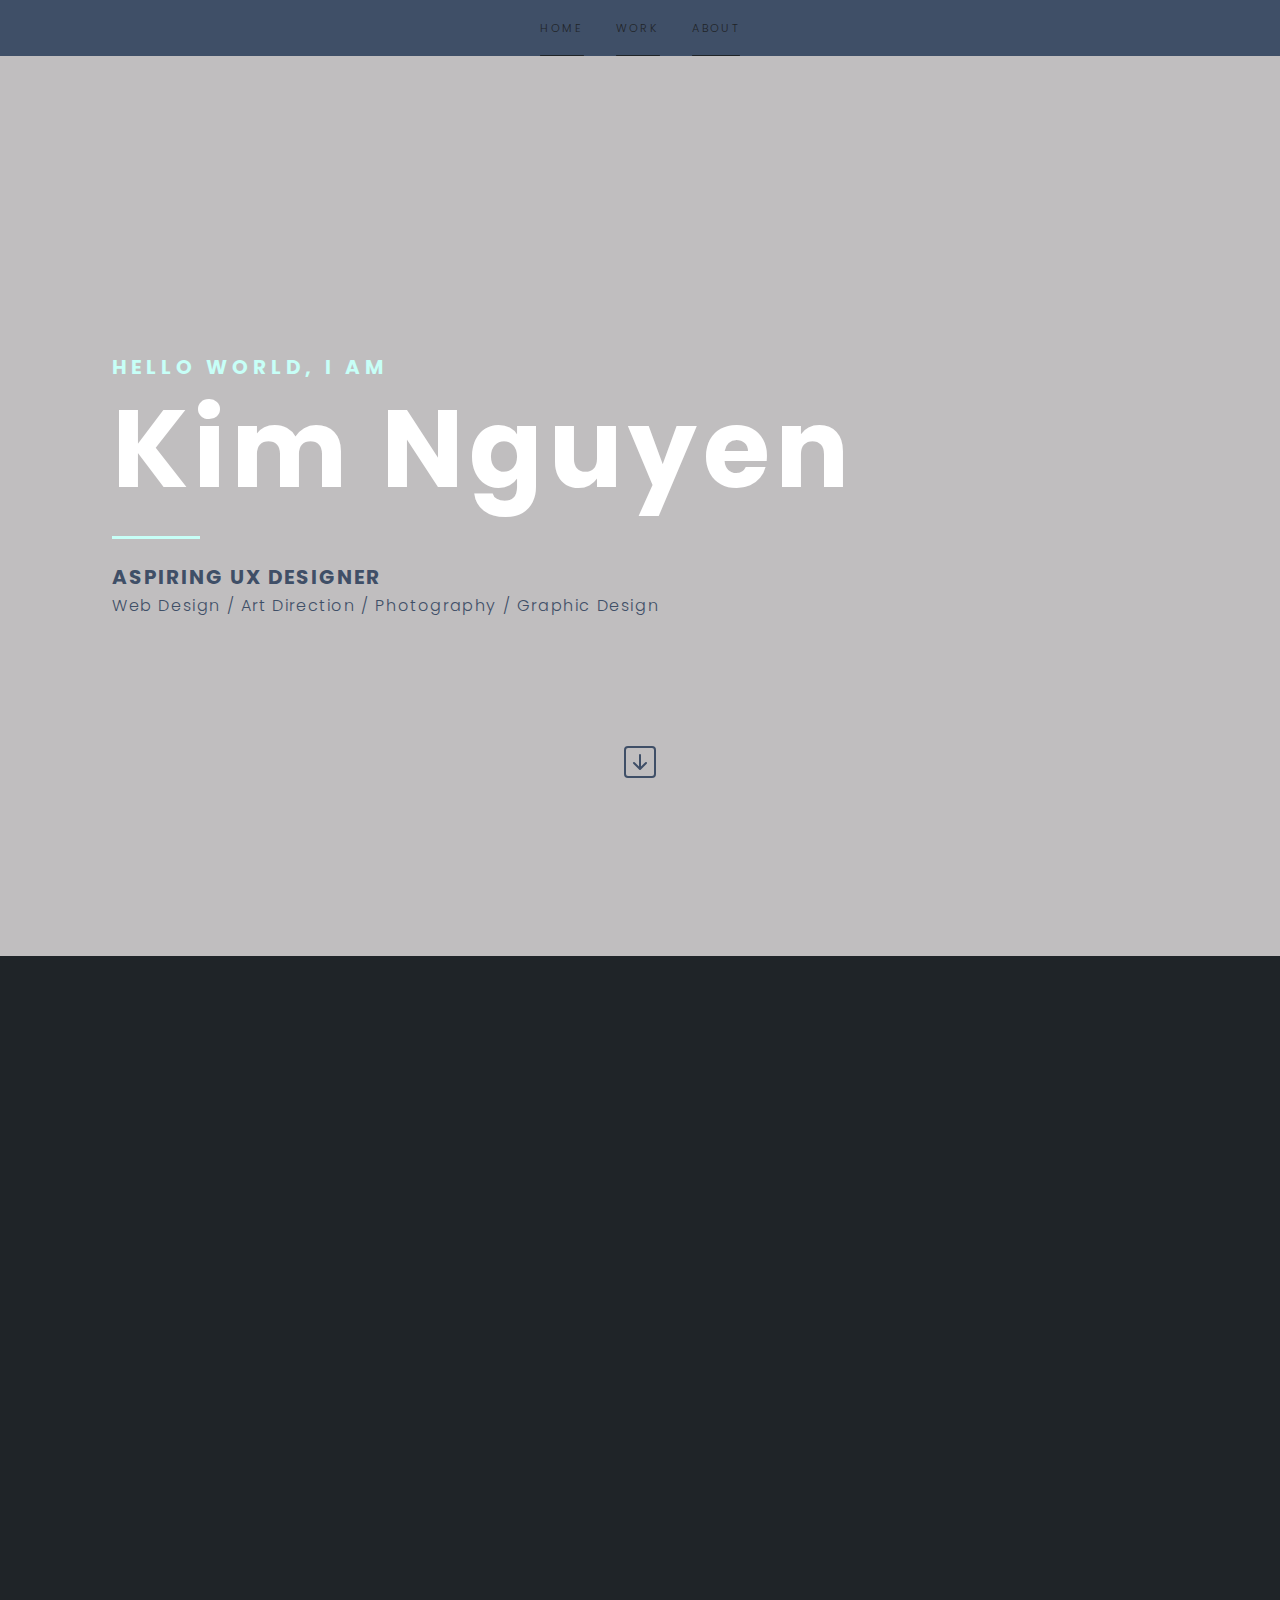
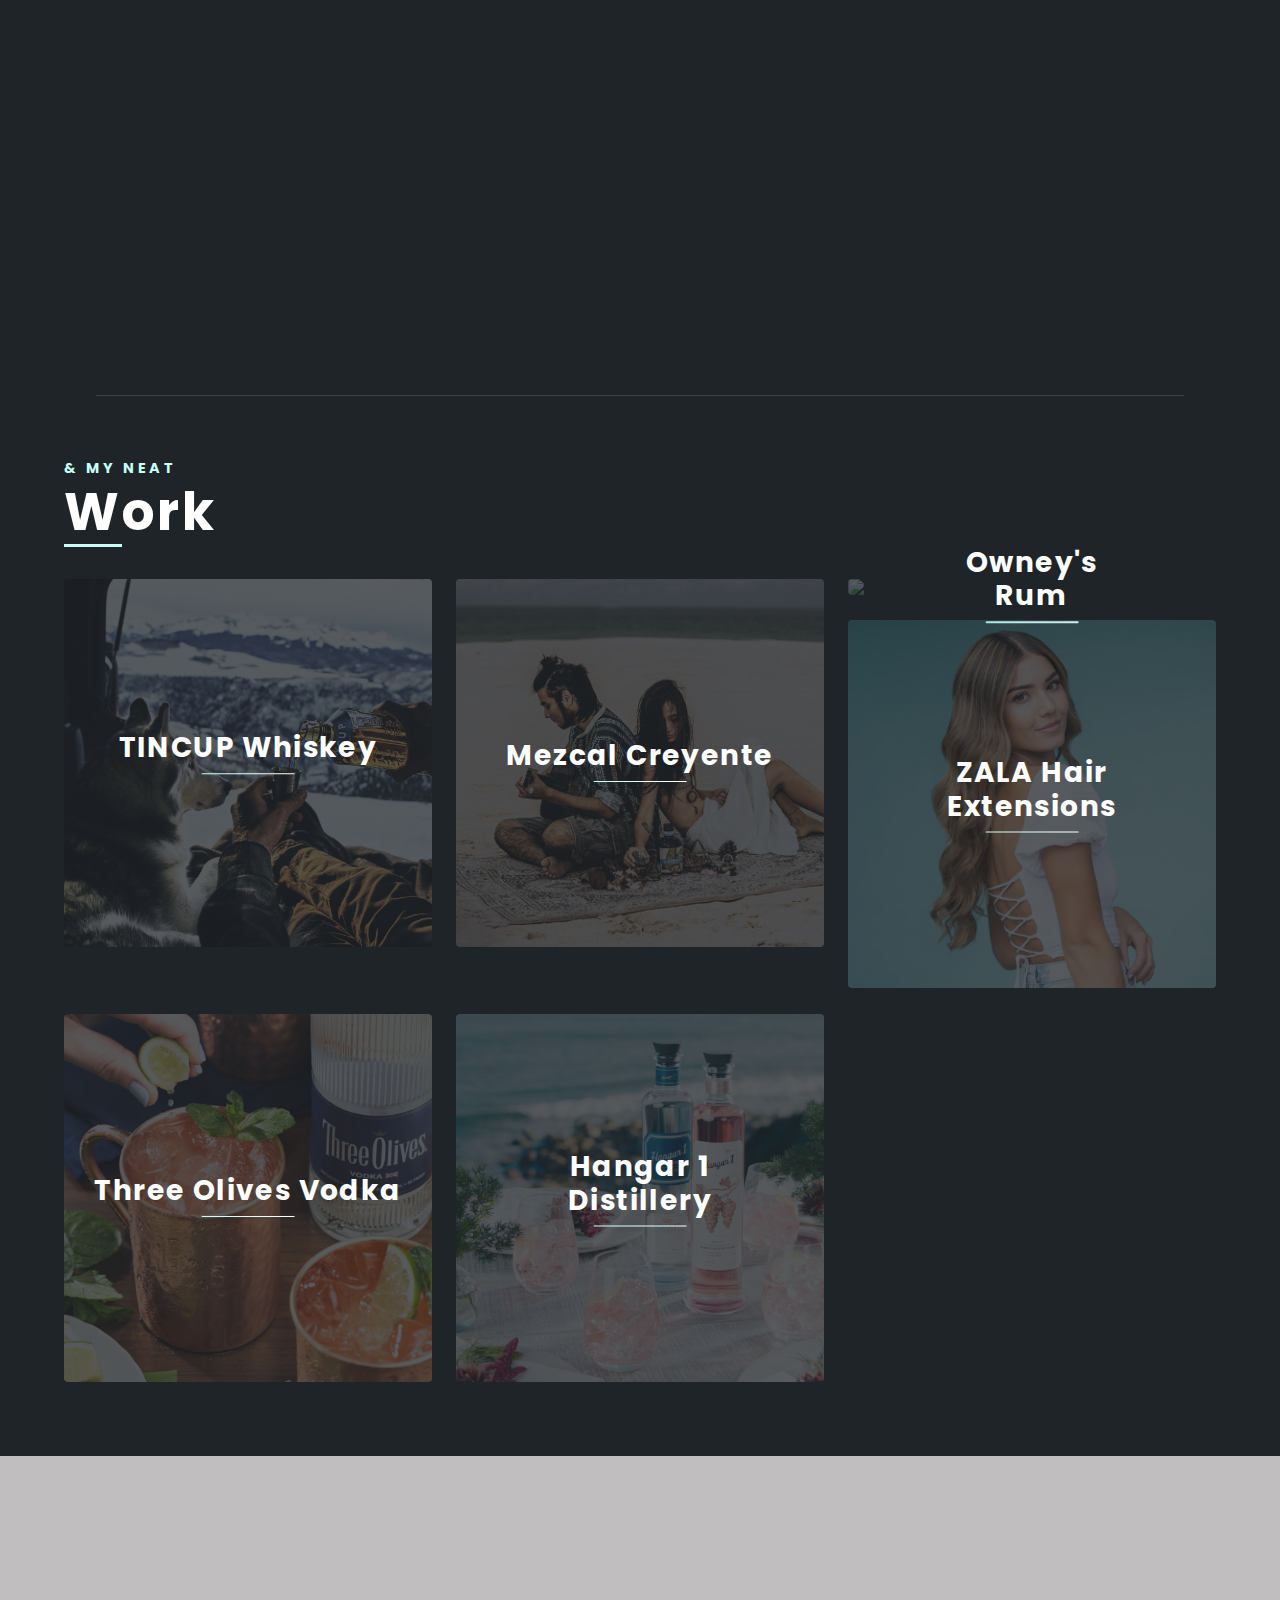
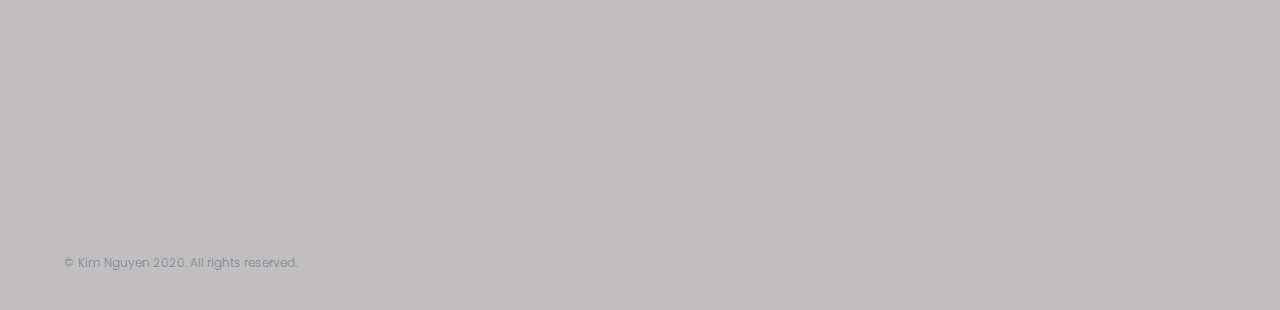
==== commit f89d2ade: "Homepage display edits" ====
--- a/index.html
+++ b/index.html
@@ -79,7 +79,7 @@
 										<div class="centertext">
 											<h6 class="small_italics"> 2016 - 2020 </h6>
 											<h3 class="major"> Leah Wrobel Yoga</h3>
-											<h6 class="smalltitles"> Web Design <br> Graphic Design <br> Art Direction</h6>
+											<h6 class="smalltitles"> Web Design <br> Art Direction</h6>
 										</div>
 									</div>
 									</a>
@@ -160,7 +160,7 @@
 										<div class="centertext">
 											<h6 class="small_italics"> 2017 - 2020 </h6>
 											<h3 class="major"> TINCUP Whiskey</h3>
-											<h6 class="smalltitles">Art Direction <br> Graphic Design <br> Video Editing</h6>
+											<h6 class="smalltitles">Art Direction <br> Graphic Design</h6>
 									</div>
 									</a>
 							</div></div>
@@ -184,7 +184,7 @@
 									<div class="overlay">
 										<div class="centertext">
 											<h6 class="small_italics"> 2018 - 2019 </h6>
-											<h3 class="major"> Owney's Rum </h3>
+											<h3 class="major"> Owney's <br>Rum </h3>
 											<h6 class="smalltitles">Art Direction</h6>
 										</div>
 									</div>
--- a/assets/css/main.css
+++ b/assets/css/main.css
@@ -1988,8 +1988,14 @@
 
 		hr.blueline{
 			border-bottom: solid 3px rgba(199, 255, 247, 1);
-			max-width: 10%;
+			max-width: 8%;
 			margin: 0 0 1em 0;
+		}
+
+		hr.blueline-sm{
+			border-bottom: solid 2px rgba(199, 255, 247, 1);
+			max-width: 20%;
+			margin: 0 auto 1em auto;
 		}
 
 	.align-left {
@@ -2020,16 +2026,11 @@
 
 	.vert-center img {
 		margin-bottom: 2em;
-		border-radius: 0.25em;
 	}
 	}
 
 }
 
-
-	.space {
-		margin-bottom: 1.5em;
-	}
 
 /* Box */
 
@@ -2796,6 +2797,10 @@
 		}
 		}
 
+		.cushion-bottom{
+			margin: 0 0 1.5em 0;
+		}
+
 
 
 /* Image */
@@ -2845,7 +2850,6 @@
 
 		.image.fit {
 			display: block;
-
 			width: 100%;
 		}
 
@@ -3373,7 +3377,7 @@
 		}
 
 		.photobutton h6{
-			visibility: hidden;
+				display: none;
 		}
 
 
@@ -3383,7 +3387,7 @@
 	width: 85%;
 	position: absolute;
 	top: 50%;
-  left: 50%;
+	left: 50%;
 	opacity: 0;
 	text-align: center;
 	transform: translate(-50%, -50%);
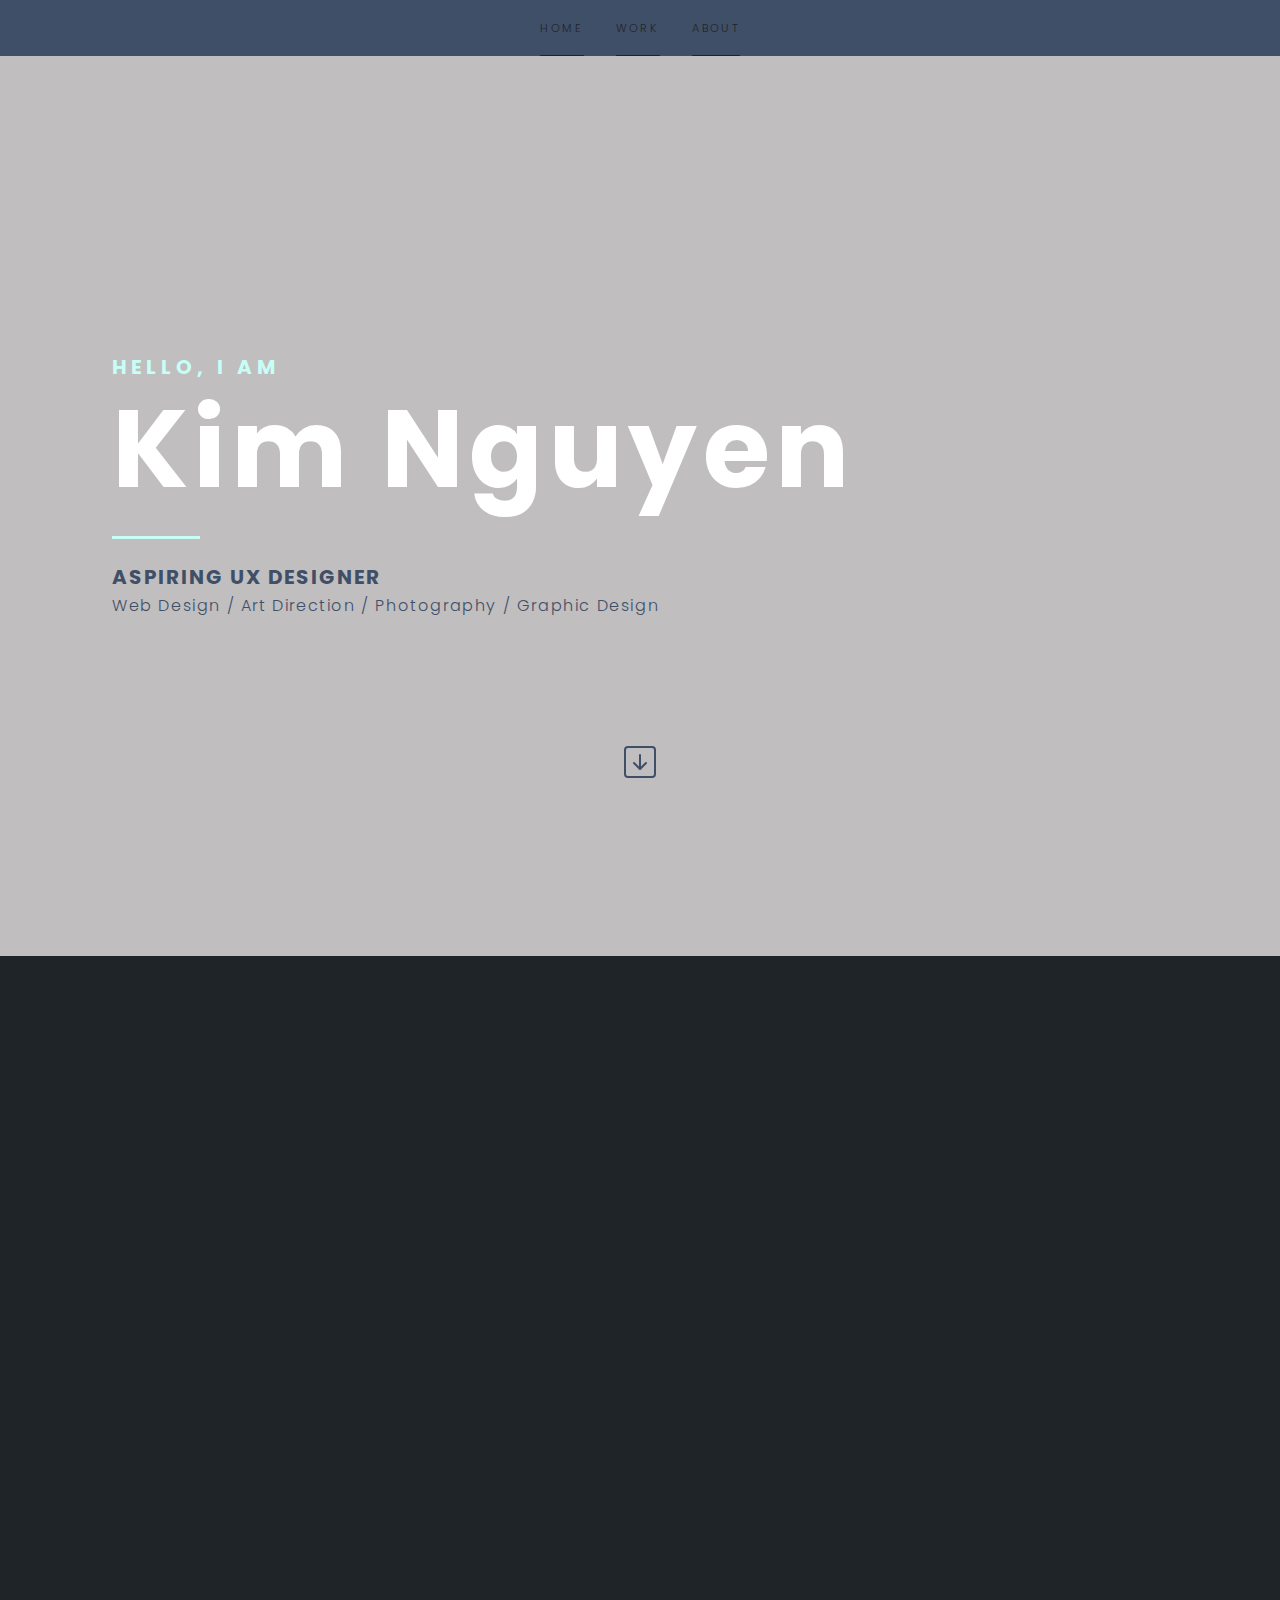
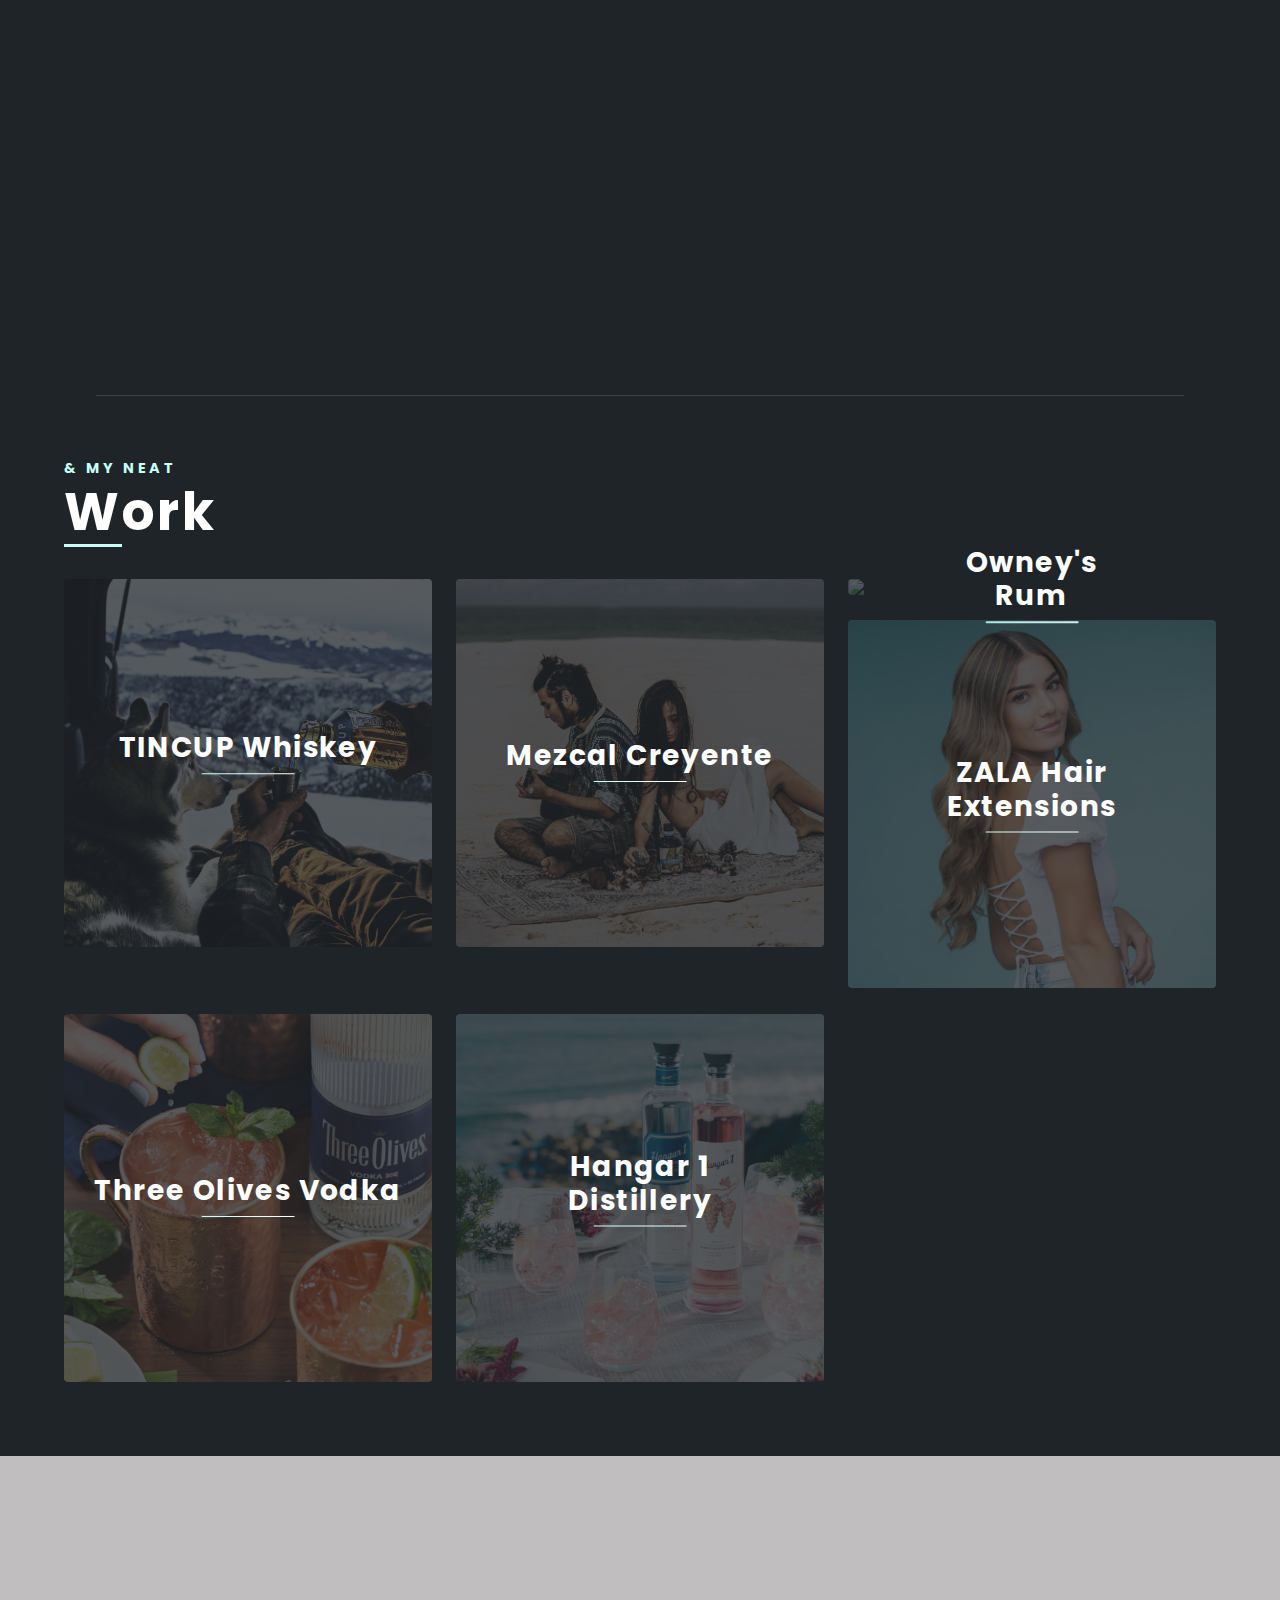
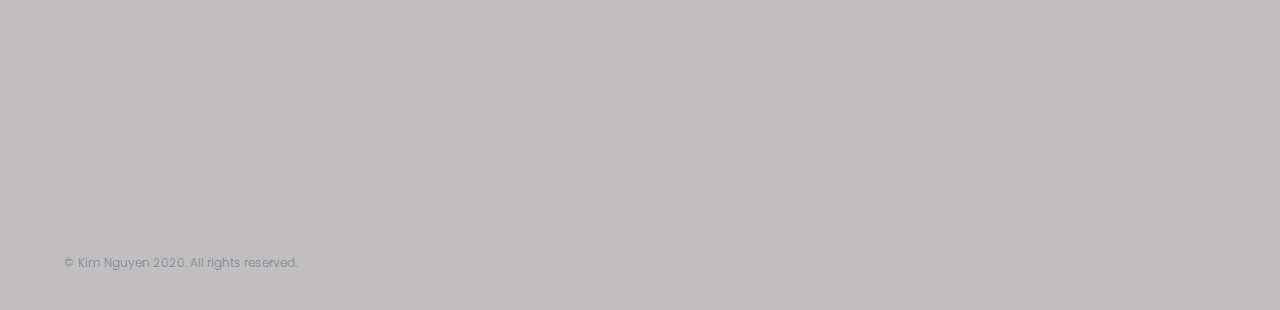
==== commit d5aea66b: "homepage - mobile edits" ====
--- a/index.html
+++ b/index.html
@@ -39,7 +39,7 @@
 						<div class="inner">
 
 							<div id="herotitle">
-							<h4 class="smalltitles">Hello world, I am</h4>
+							<h4 class="smalltitles">Hello, I am</h4>
 							<h1 class="bigtitle">Kim Nguyen</h1>
 							<hr class="blueline"/>
 							<h4 class="blue" style="padding: 0.5em 0 0 0; letter-spacing:0.1em;">ASPIRING UX DESIGNER </h4>
--- a/assets/css/main.css
+++ b/assets/css/main.css
@@ -1821,7 +1821,7 @@
 
 		@media screen and (max-width: 768px) {
 			.bigtitle {
-				font-size: 4.5em; }
+				font-size: 4.2em; }
 	  }
 
 	h1 {
@@ -2818,7 +2818,7 @@
 		@media screen and (max-width: 768px) {
 
 			.image.rounded {
-				border-radius: 0;
+				border-radius: 0.25;
 			}
 			}
 
@@ -3368,8 +3368,8 @@
 		} */
 
 		.photobutton img{
-			opacity: 0.25;
-			border-radius: 0.5em;
+			opacity: 0.15;
+
 		}
 
 		.photobutton .centertext{
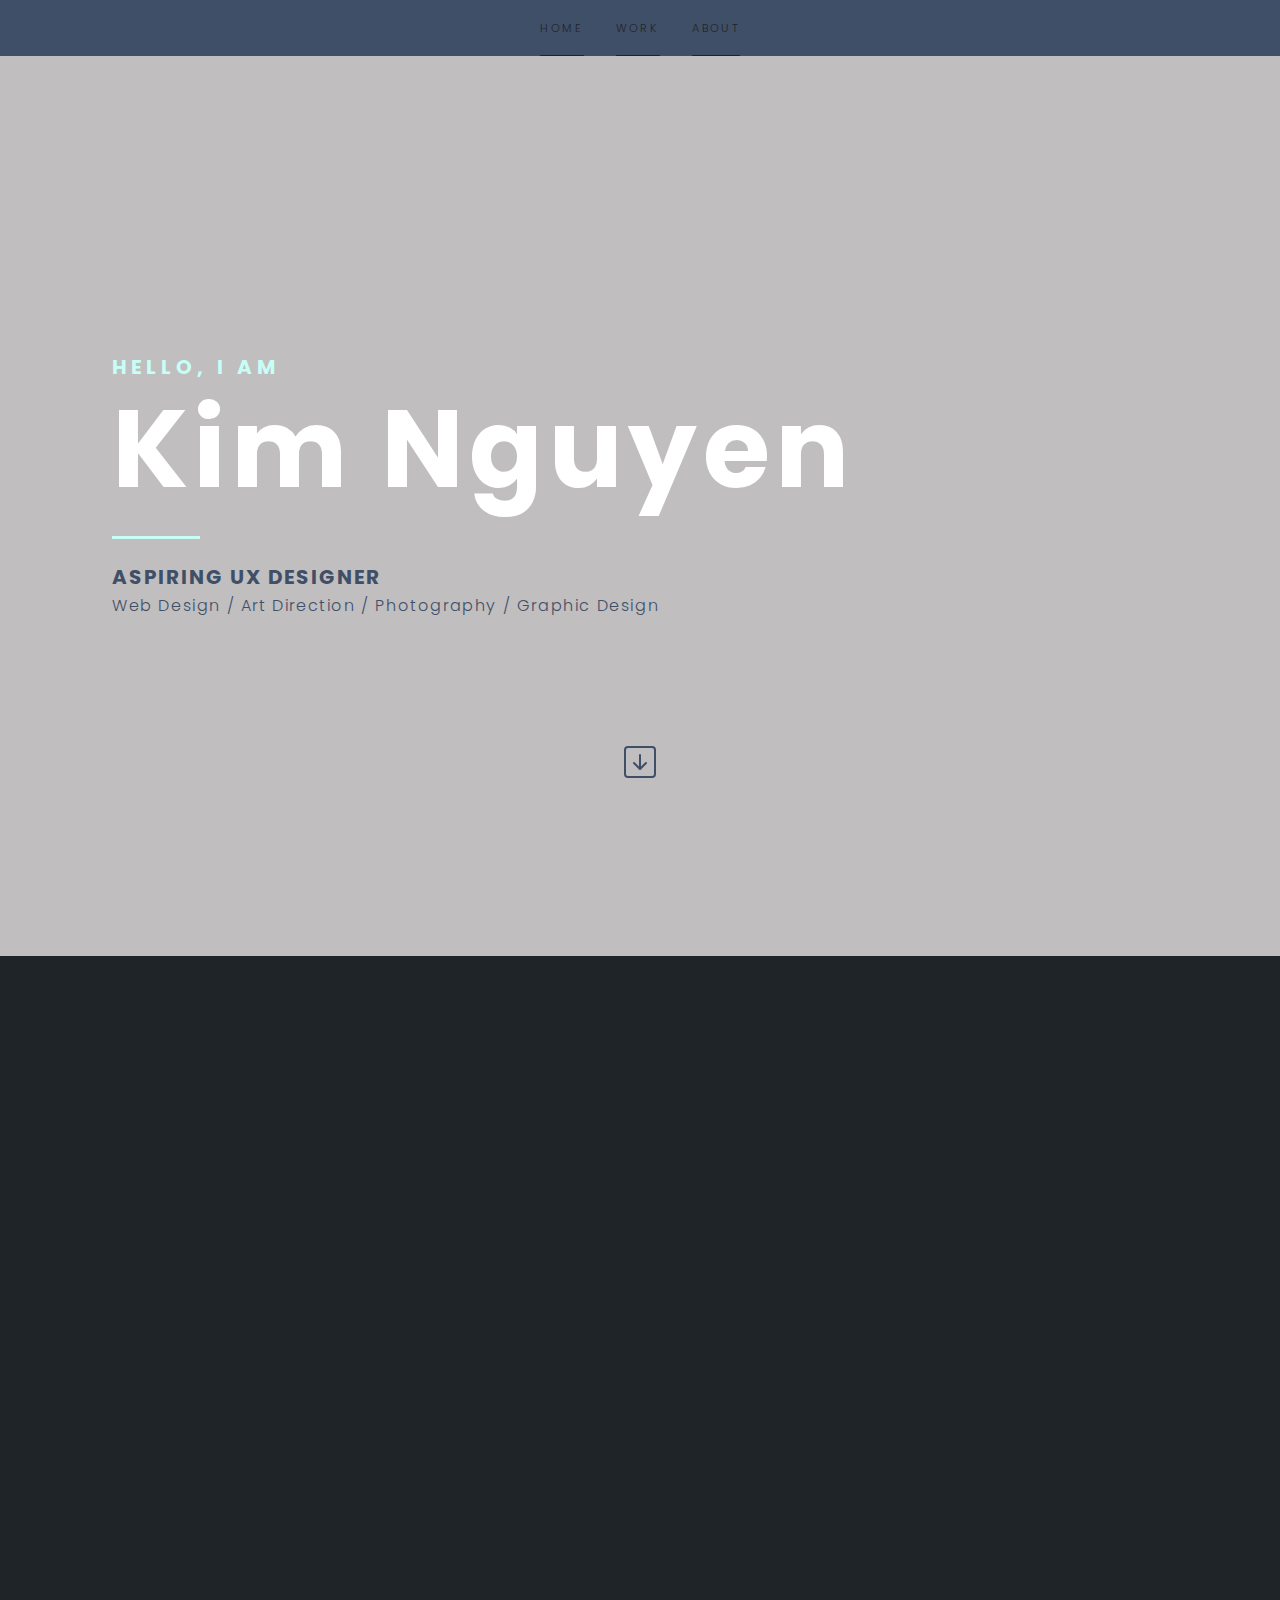
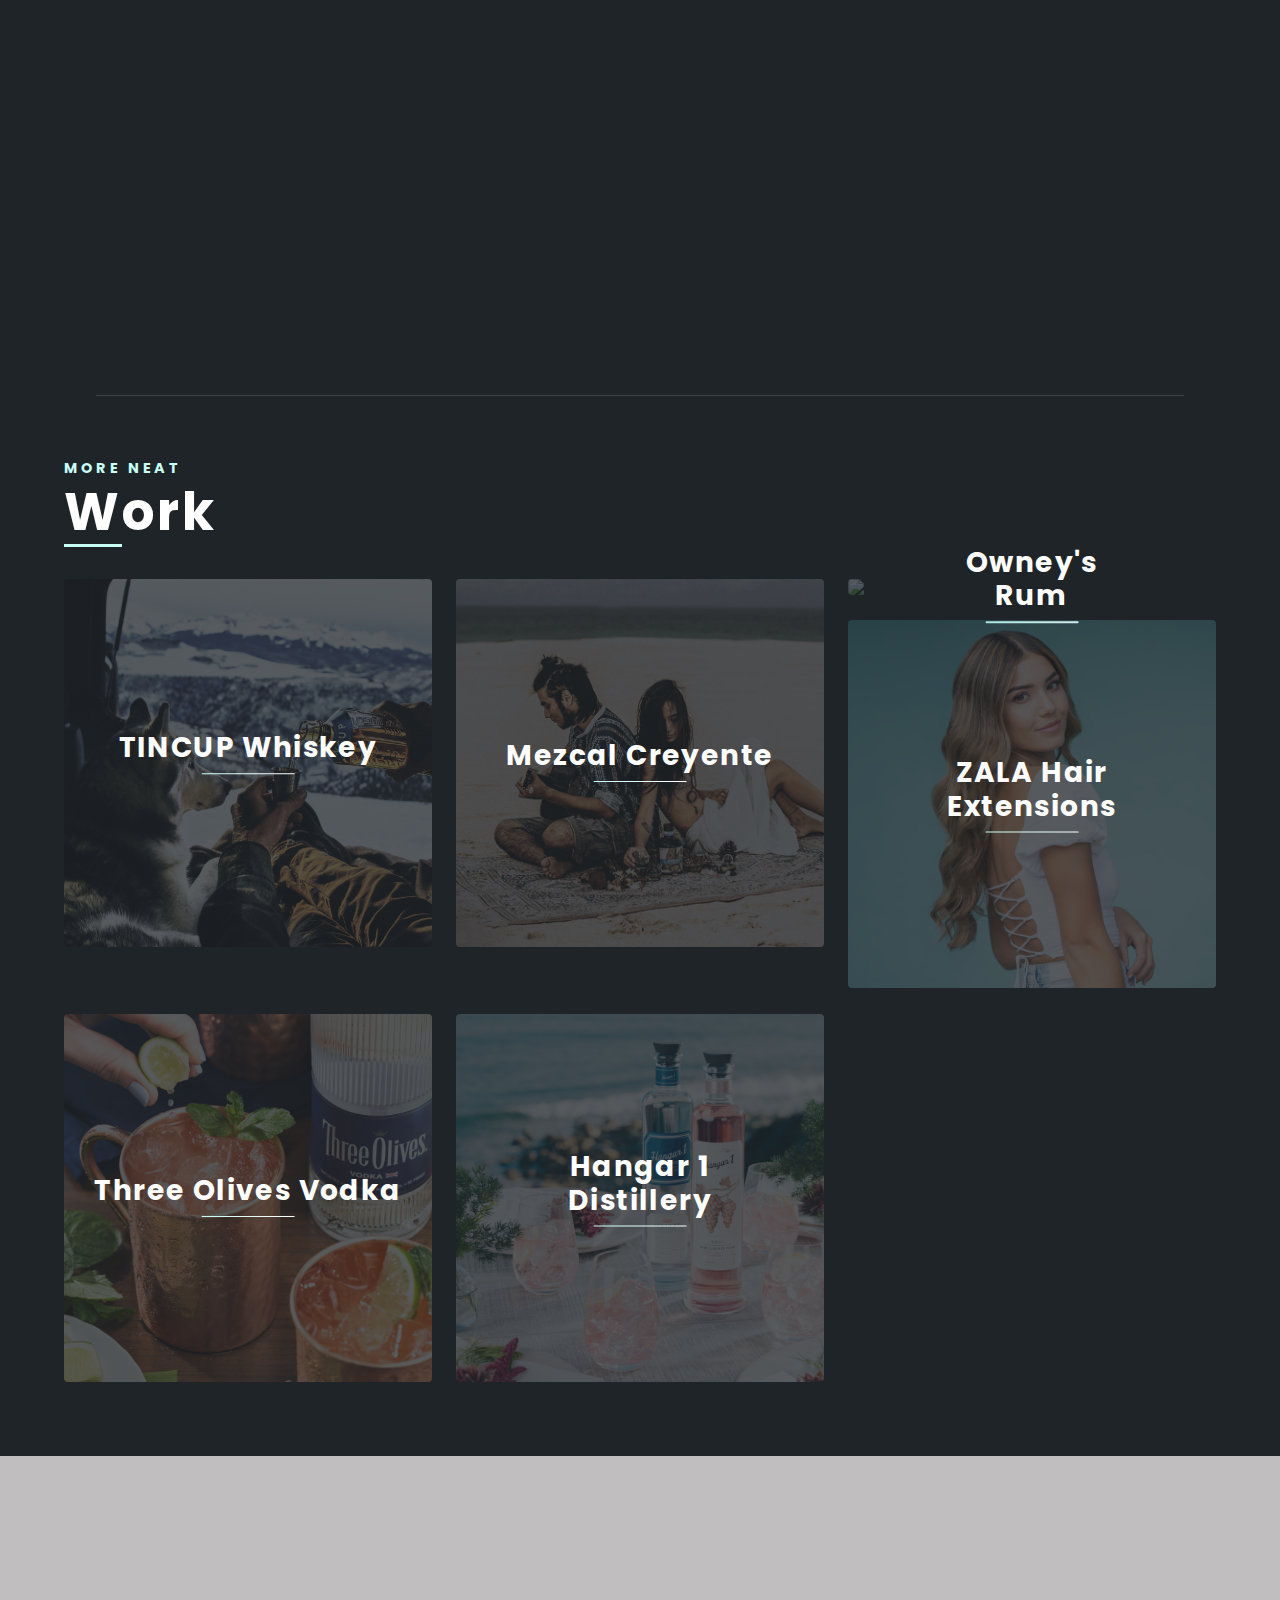
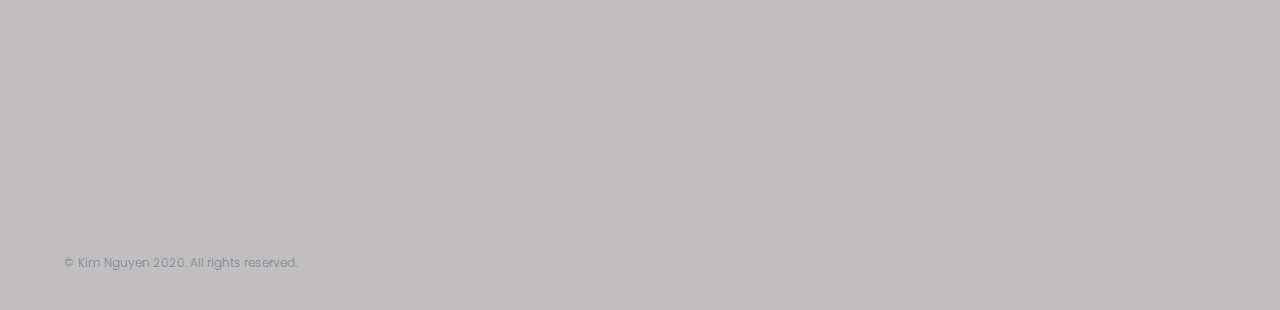
==== commit e4d65953: "Subhead edits + Push-up mobile" ====
--- a/index.html
+++ b/index.html
@@ -37,7 +37,7 @@
 				<!-- Intro -->
 					<section class="wrapper style1 fullscreen fade-down">
 						<div class="inner">
-
+							<div id="mobile-pushup">
 							<div id="herotitle">
 							<h4 class="smalltitles">Hello, I am</h4>
 							<h1 class="bigtitle">Kim Nguyen</h1>
@@ -53,9 +53,7 @@
 											<path fill-rule="evenodd" d="M8 4a.5.5 0 0 1 .5.5v5.793l2.146-2.147a.5.5 0 0 1 .708.708l-3 3a.5.5 0 0 1-.708 0l-3-3a.5.5 0 1 1 .708-.708L7.5 10.293V4.5A.5.5 0 0 1 8 4z"/>
 										</svg>
 									</div></center>
-							</div>
-
-
+							</div></div>
 					</div>
 					</section>
 
@@ -145,7 +143,7 @@
 	<section class="wrapper style3 spotlights fade-down">
 		<div class="inner">
 			<div class="sectiontitle" style="margin: 2em 0 2em 0;">
-				<h5 class="smalltitles">& My Neat</h5>
+				<h5 class="smalltitles"> More Neat</h5>
 					<a href="projects.html"><h2><div class="uline">W</div>ork</h2></a>
 		  </div>
 
--- a/assets/css/main.css
+++ b/assets/css/main.css
@@ -2895,7 +2895,11 @@
 		@media screen and (max-width: 768px) {
 
 			#herotitle{
-				padding:0em 0 5em 1em;
+				padding:0em 0 6em 1em;
+			}
+
+			#mobile-pushup{
+				padding:0em 0em 4em 0em; 
 			}
 
 			}
@@ -3183,7 +3187,7 @@
 }
 
 .description-alt{
-	font-size: 0.7em;
+	font-size: 0.85em;
 	font-weight: 300;
 	letter-spacing: 0.02em;
 }
